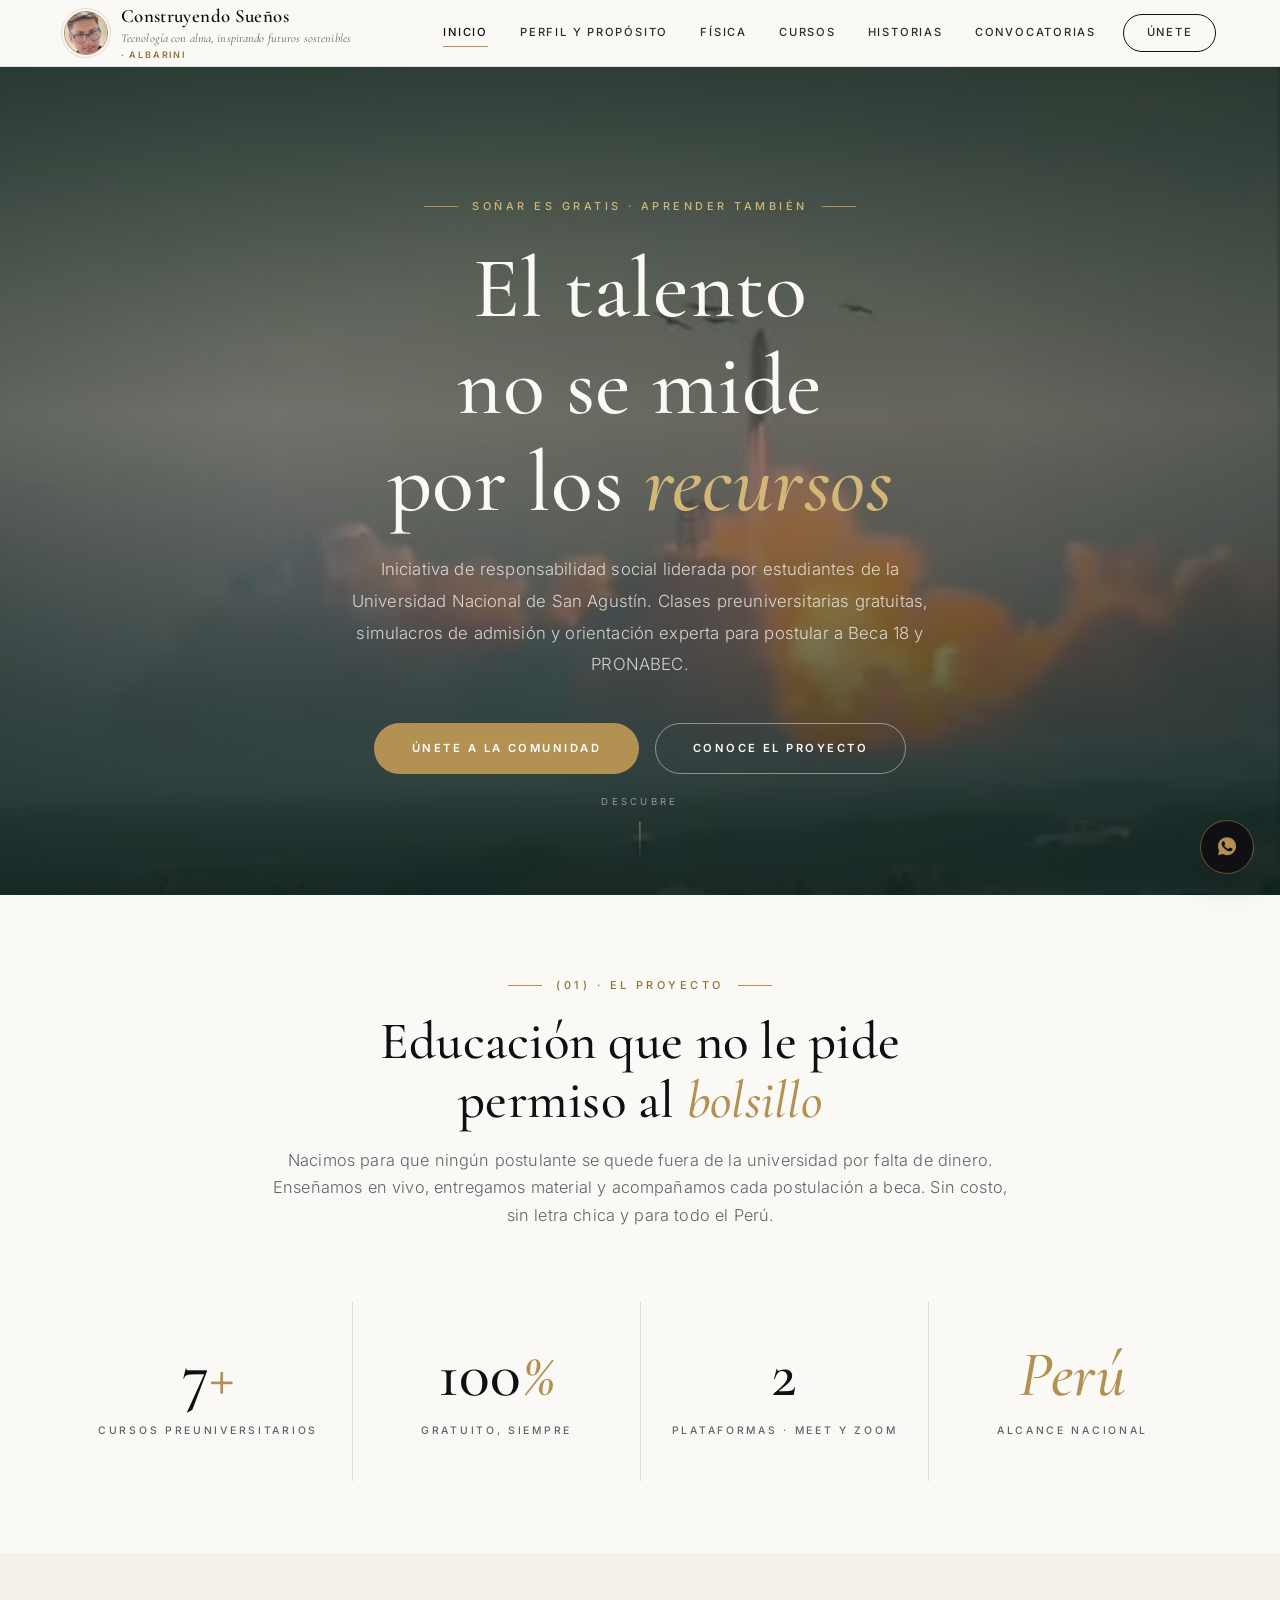
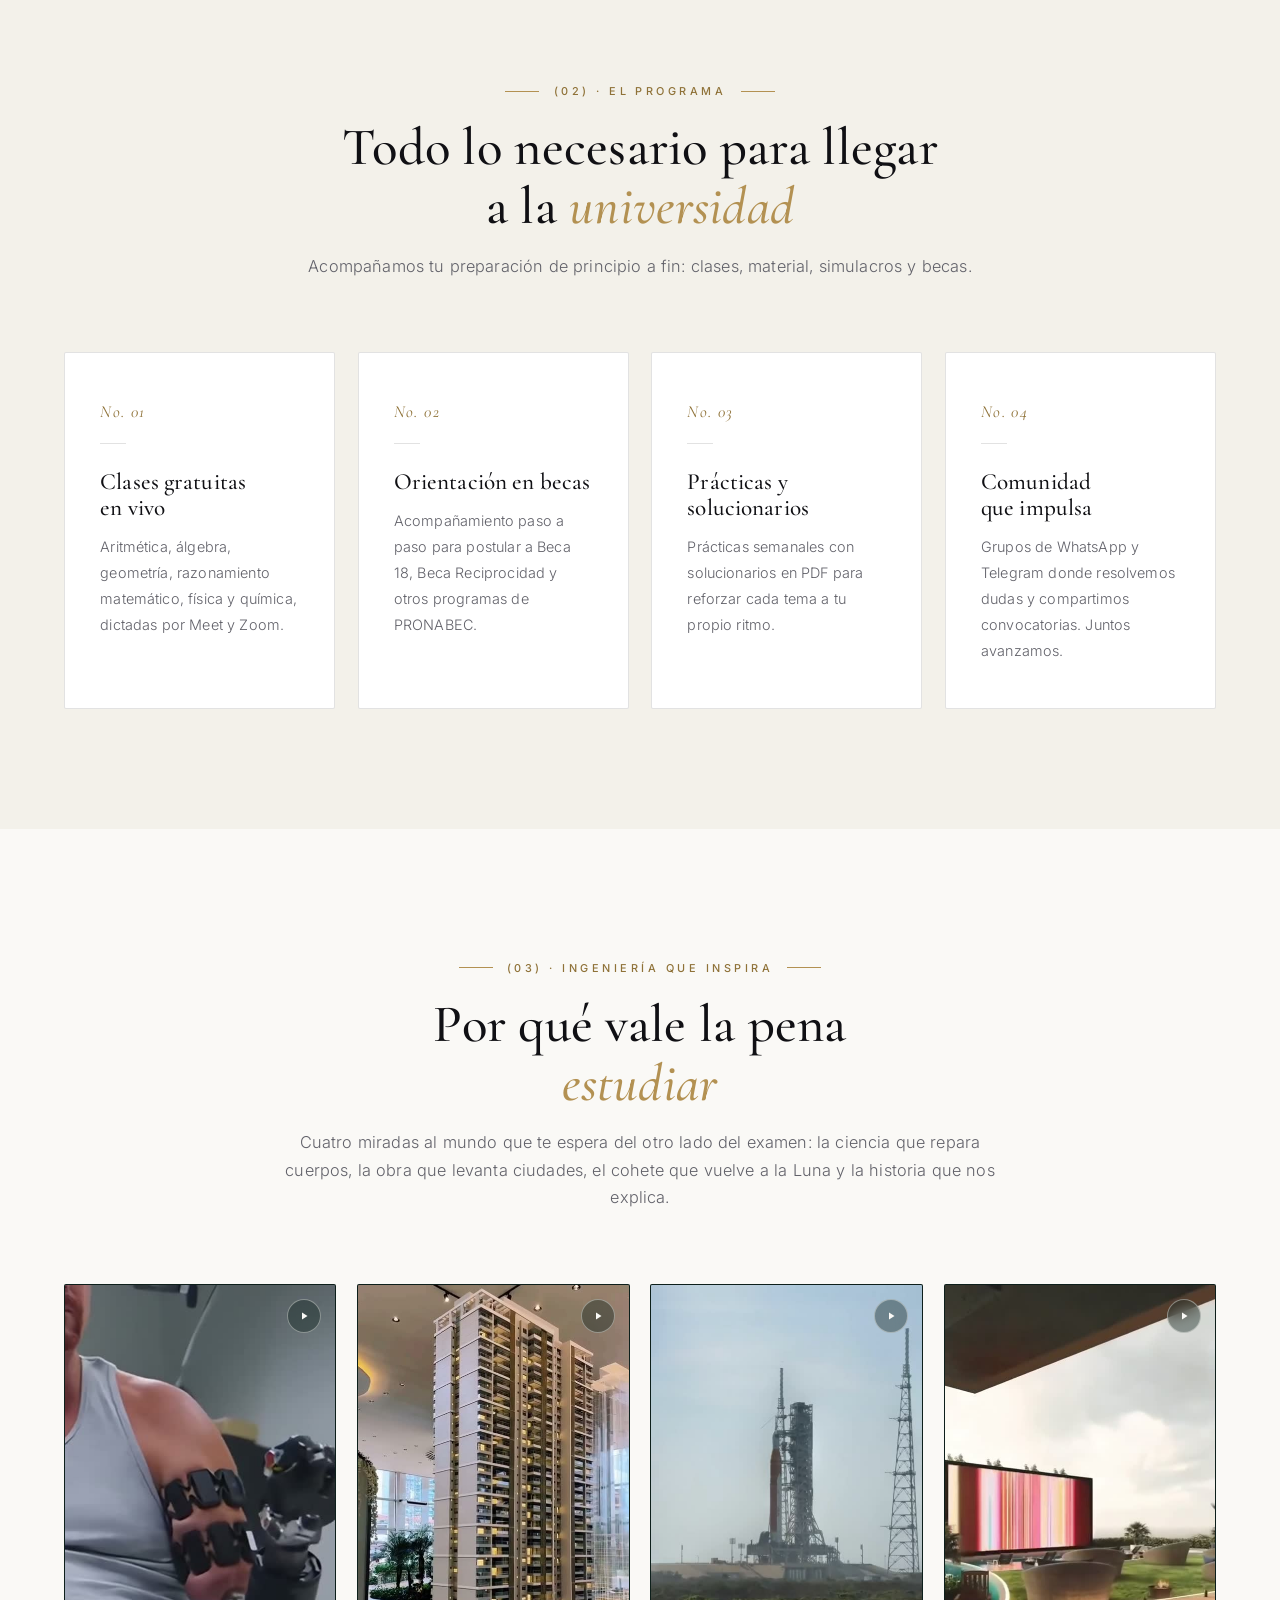
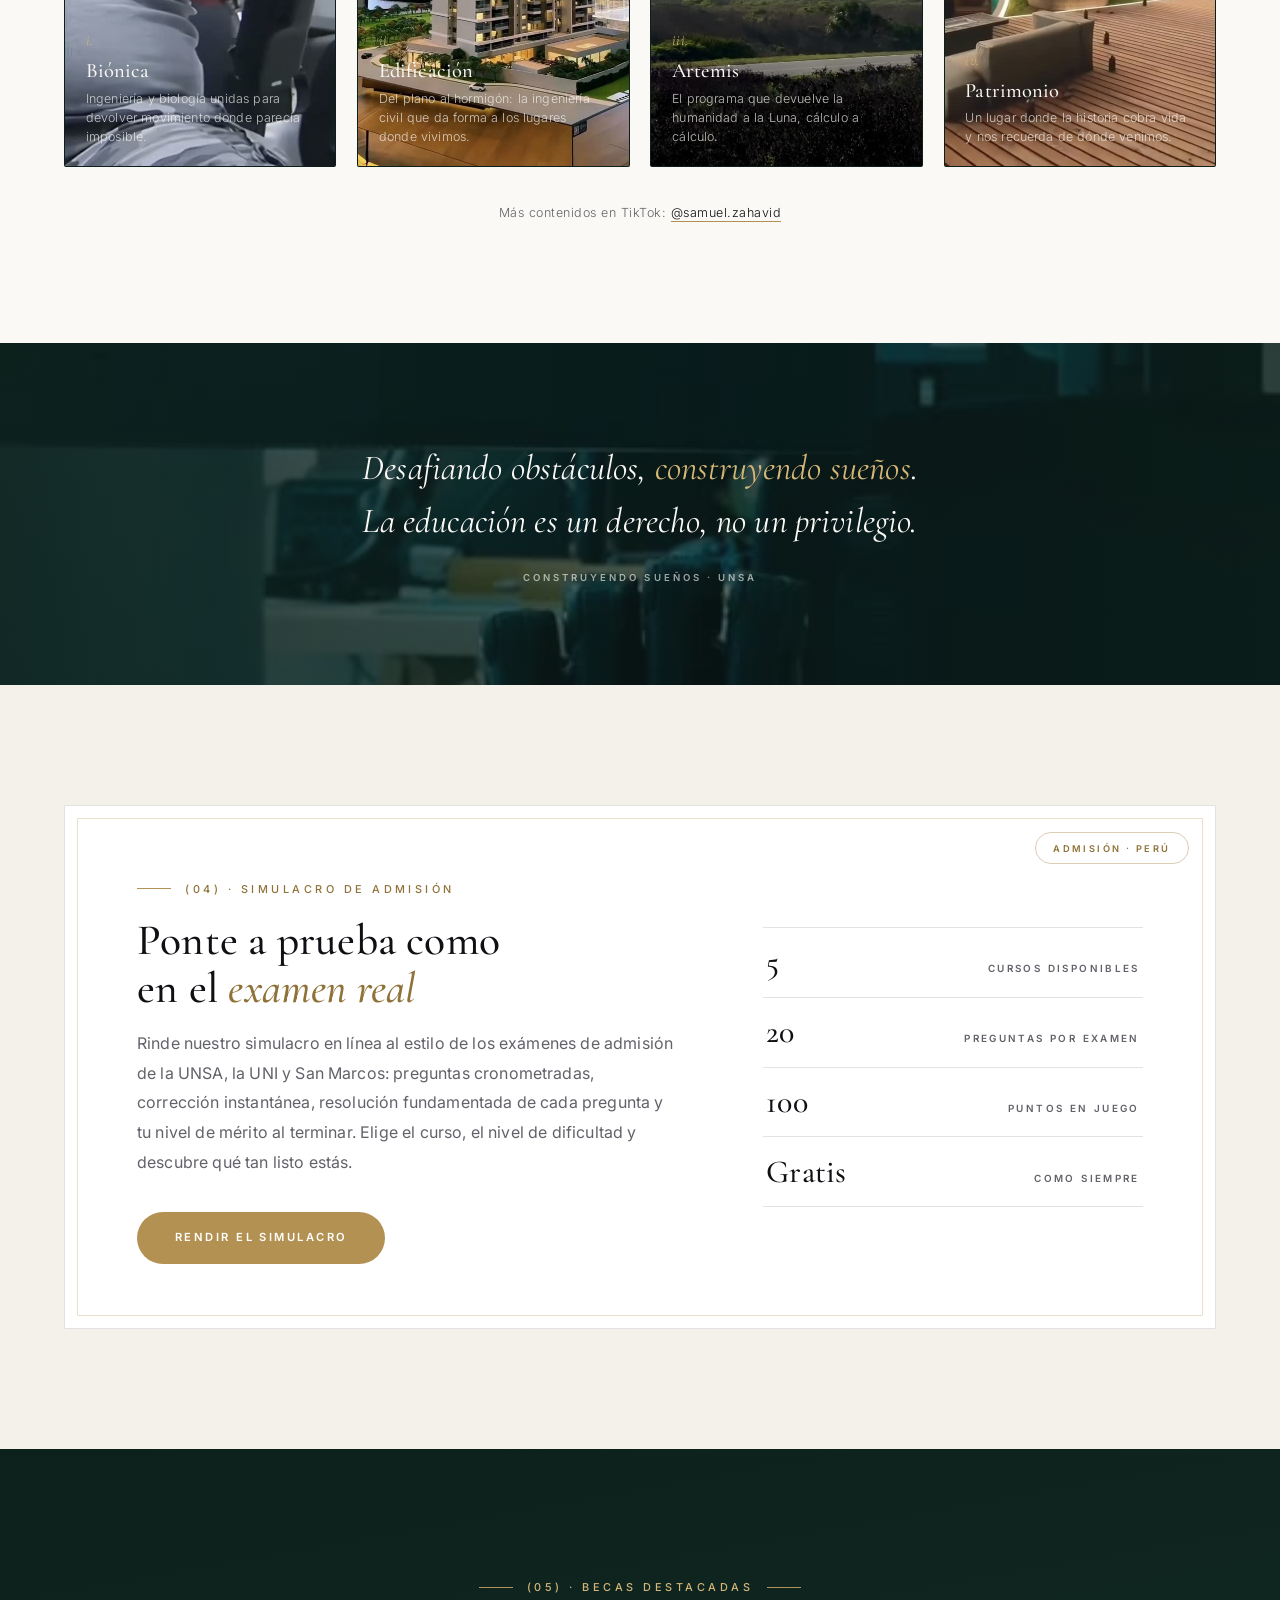
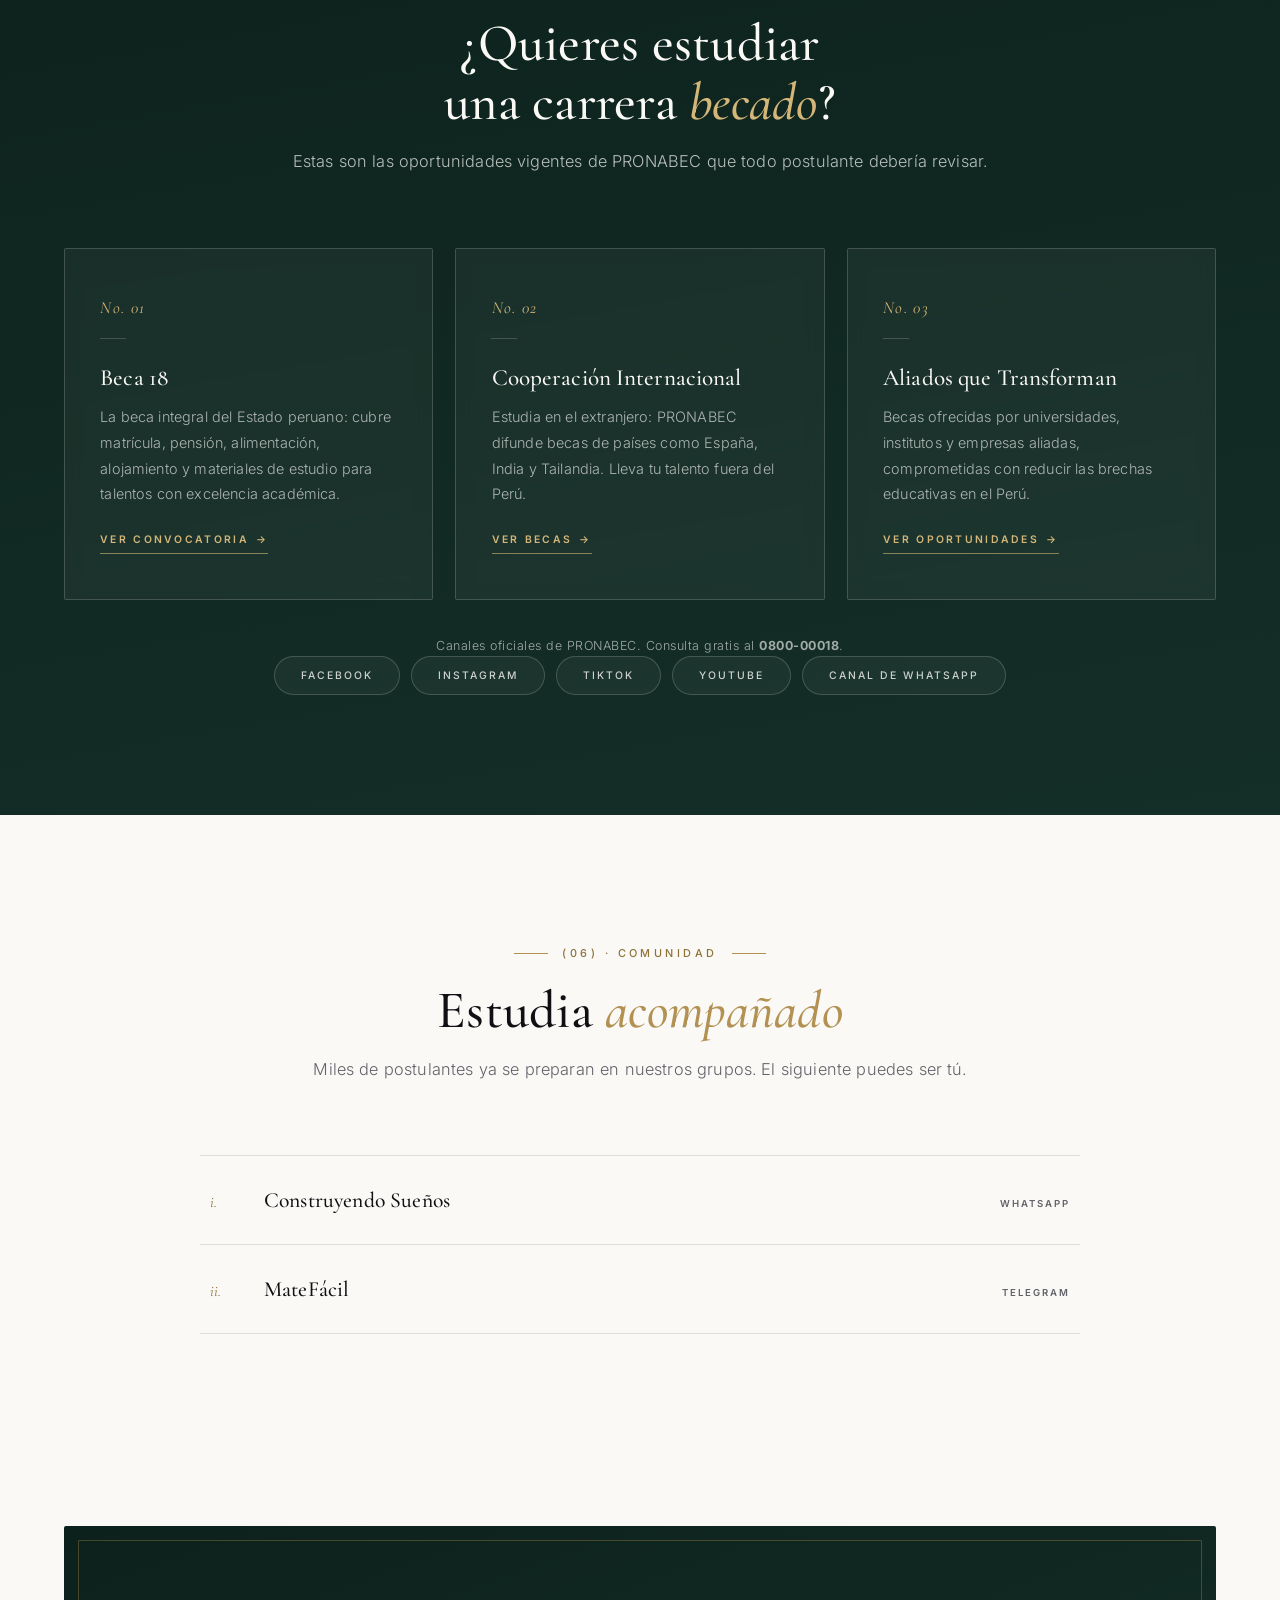
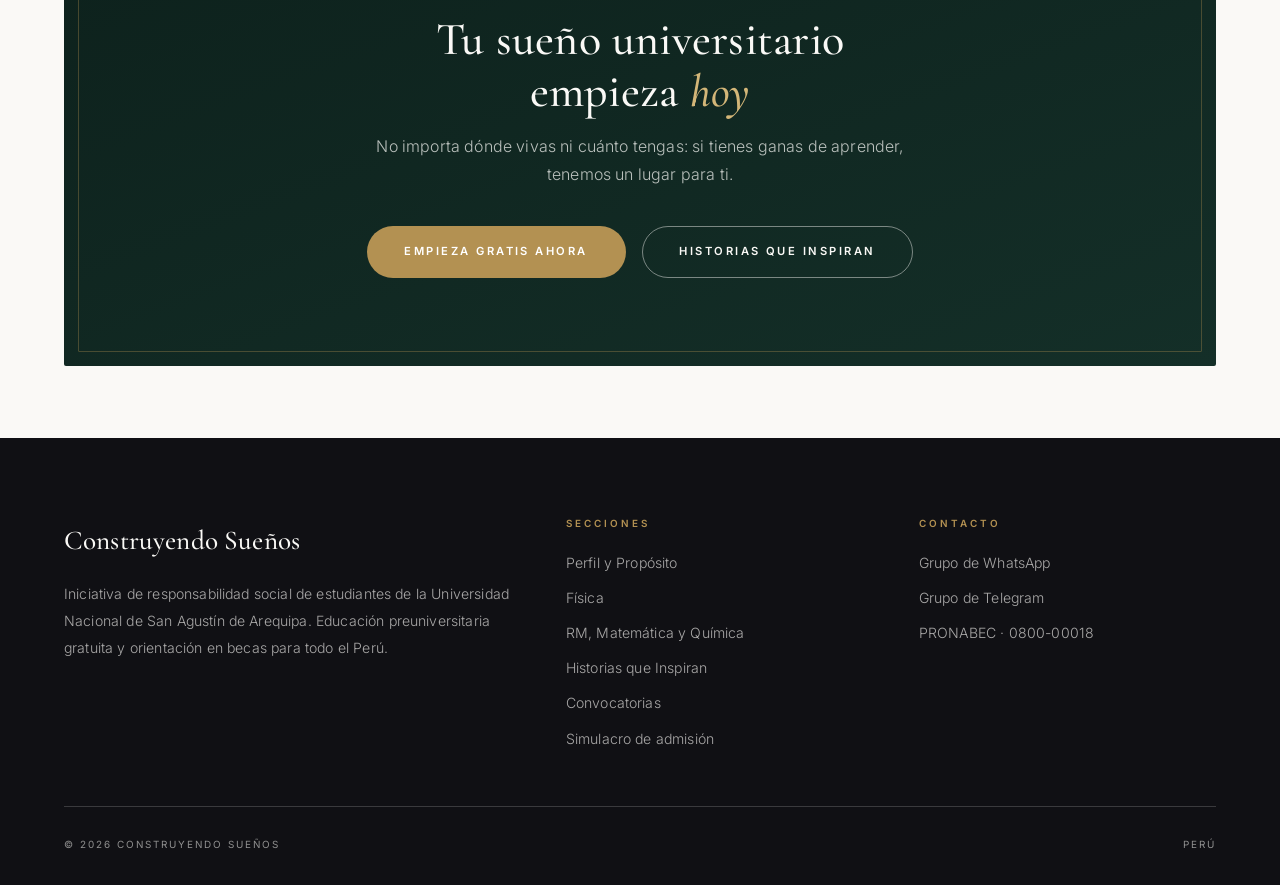
==== index.html @ 9159e682 "Portada con video y galeria de reels; limpieza de contenido - Hero a pantalla completa con video del" ====
<!DOCTYPE html>
<html lang="es">
<head>
  <meta charset="UTF-8" />
  <meta name="viewport" content="width=device-width, initial-scale=1.0" />
  <title>Construyendo Sueños | Clases preuniversitarias gratuitas y becas</title>
  <meta name="description" content="Iniciativa de responsabilidad social de estudiantes de la UNSA: clases preuniversitarias gratuitas por Meet y Zoom, simulacros de admisión y orientación para postular a Beca 18 y PRONABEC." />
  <meta property="og:title" content="Construyendo Sueños | Educación gratuita para todos" />
  <meta property="og:description" content="Clases preuniversitarias gratuitas, simulacros de admisión y orientación en becas para todo el Perú." />
  <meta property="og:type" content="website" />
  <meta property="og:image" content="assets/video/hero-despegue.jpg" />
  <link rel="preconnect" href="https://fonts.googleapis.com" />
  <link rel="preconnect" href="https://fonts.gstatic.com" crossorigin />
  <link href="https://fonts.googleapis.com/css2?family=Cormorant+Garamond:ital,wght@0,500;0,600;1,500&family=Inter:wght@300;400;500;600&display=swap" rel="stylesheet" />
  <link rel="stylesheet" href="css/styles.css?v=11" />
  <link rel="icon" type="image/svg+xml" href="assets/logo.svg" />
</head>
<body>

  <header class="site-header">
    <div class="container nav-wrap">
      <a class="brand" href="index.html">
        <img class="brand-logo" src="assets/logo-foto.jpg" alt="David Ttito · Construyendo Sueños" />
        <span class="brand-text">
          <span class="brand-name">Construyendo Sueños</span>
          <span class="brand-tag">Tecnología con alma, inspirando futuros sostenibles <span class="brand-house">· Albarini</span></span>
        </span>
      </a>
      <button class="nav-toggle" aria-label="Abrir menú" aria-expanded="false">
        <span></span><span></span><span></span>
      </button>
      <nav class="main-nav" aria-label="Navegación principal">
        <ul>
          <li><a href="index.html" class="active">Inicio</a></li>
          <li><a href="perfil.html">Perfil y Propósito</a></li>
          <li><a href="fisica.html">Física</a></li>
          <li><a href="cursos.html">Cursos</a></li>
          <li><a href="historias.html">Historias</a></li>
          <li><a href="convocatorias.html">Convocatorias</a></li>
          <li><a class="nav-cta" href="https://chat.whatsapp.com/DLBcaevvrbd1sQ8iS5Drjj" target="_blank" rel="noopener">Únete</a></li>
        </ul>
      </nav>
    </div>
  </header>

  <main>

    <!-- ============ PORTADA CON VÍDEO ============ -->
    <section class="hero hero--video">
      <div class="hero-media">
        <video
          id="hero-video"
          autoplay muted loop playsinline
          preload="metadata"
          poster="assets/video/hero-despegue.jpg"
          aria-label="Despegue de un cohete al amanecer">
          <source src="assets/video/hero-despegue.mp4" type="video/mp4" />
        </video>
        <div class="hero-veil"></div>
      </div>

      <div class="container hero-inner">
        <span class="kicker">Soñar es gratis · Aprender también</span>
        <h1>El talento no se mide<br />por los <em>recursos</em></h1>
        <p class="lead">
          Iniciativa de responsabilidad social liderada por estudiantes de la Universidad
          Nacional de San Agustín. Clases preuniversitarias gratuitas, simulacros de admisión
          y orientación experta para postular a Beca 18 y PRONABEC.
        </p>
        <div class="btn-group">
          <a class="btn btn-gold" href="https://chat.whatsapp.com/DLBcaevvrbd1sQ8iS5Drjj" target="_blank" rel="noopener">Únete a la comunidad</a>
          <a class="btn btn-ghost" href="#proyecto">Conoce el proyecto</a>
        </div>
      </div>

      <div class="hero-actions">
        <button class="media-btn" id="hero-toggle" type="button" aria-label="Pausar vídeo de portada">
          <svg viewBox="0 0 24 24" aria-hidden="true"><path d="M8 5h3v14H8zm5 0h3v14h-3z"/></svg>
        </button>
      </div>

      <span class="hero-scroll" aria-hidden="true">Descubre</span>
    </section>

    <!-- ============ (01) EL PROYECTO ============ -->
    <section class="section tight" id="proyecto">
      <div class="container">
        <div class="section-head reveal">
          <span class="kicker">(01) · El proyecto</span>
          <h2>Educación que no le pide<br />permiso al <em class="gold">bolsillo</em></h2>
          <p>
            Nacimos para que ningún postulante se quede fuera de la universidad por falta de
            dinero. Enseñamos en vivo, entregamos material y acompañamos cada postulación a beca.
            Sin costo, sin letra chica y para todo el Perú.
          </p>
        </div>
        <div class="stats reveal">
          <div class="stat"><div class="num">7<span class="gold">+</span></div><div class="label">Cursos preuniversitarios</div></div>
          <div class="stat"><div class="num">100<span class="gold">%</span></div><div class="label">Gratuito, siempre</div></div>
          <div class="stat"><div class="num">2</div><div class="label">Plataformas · Meet y Zoom</div></div>
          <div class="stat"><div class="num"><span class="gold">Perú</span></div><div class="label">Alcance nacional</div></div>
        </div>
      </div>
    </section>

    <!-- ============ (02) EL PROGRAMA ============ -->
    <section class="section warm">
      <div class="container">
        <div class="section-head reveal">
          <span class="kicker">(02) · El programa</span>
          <h2>Todo lo necesario para llegar<br />a la <em class="gold">universidad</em></h2>
          <p>Acompañamos tu preparación de principio a fin: clases, material, simulacros y becas.</p>
        </div>
        <div class="cards">
          <article class="card reveal d1">
            <span class="index">No. 01</span>
            <h3>Clases gratuitas en vivo</h3>
            <p>Aritmética, álgebra, geometría, razonamiento matemático, física y química, dictadas por Meet y Zoom.</p>
          </article>
          <article class="card reveal d2">
            <span class="index">No. 02</span>
            <h3>Orientación en becas</h3>
            <p>Acompañamiento paso a paso para postular a Beca 18, Beca Reciprocidad y otros programas de PRONABEC.</p>
          </article>
          <article class="card reveal d3">
            <span class="index">No. 03</span>
            <h3>Prácticas y solucionarios</h3>
            <p>Prácticas semanales con solucionarios en PDF para reforzar cada tema a tu propio ritmo.</p>
          </article>
          <article class="card reveal d4">
            <span class="index">No. 04</span>
            <h3>Comunidad que impulsa</h3>
            <p>Grupos de WhatsApp y Telegram donde resolvemos dudas y compartimos convocatorias. Juntos avanzamos.</p>
          </article>
        </div>
      </div>
    </section>

    <!-- ============ (03) INGENIERÍA QUE INSPIRA · REELS ============ -->
    <section class="section" id="inspiracion">
      <div class="container">
        <div class="section-head reveal">
          <span class="kicker">(03) · Ingeniería que inspira</span>
          <h2>Por qué vale la pena<br /><em class="gold">estudiar</em></h2>
          <p>
            Cuatro miradas al mundo que te espera del otro lado del examen: la ciencia que repara
            cuerpos, la obra que levanta ciudades, el cohete que vuelve a la Luna y la historia
            que nos explica.
          </p>
        </div>

        <div class="reel-grid">
          <article class="reel reveal d1" data-reel>
            <div class="reel-frame">
              <img src="assets/video/bionica.jpg" alt="" data-poster />
              <video muted loop playsinline preload="none" data-src="assets/video/bionica.mp4" aria-label="Biónica y biotecnología"></video>
            </div>
            <span class="reel-play" aria-hidden="true"><svg viewBox="0 0 24 24"><path d="M8 5v14l11-7z"/></svg></span>
            <div class="reel-caption">
              <span class="r-index">i.</span>
              <h3>Biónica</h3>
              <p>Ingeniería y biología unidas para devolver movimiento donde parecía imposible.</p>
            </div>
          </article>

          <article class="reel reveal d2" data-reel>
            <div class="reel-frame">
              <img src="assets/video/construccion.jpg" alt="" data-poster />
              <video muted loop playsinline preload="none" data-src="assets/video/construccion.mp4" aria-label="Edificación y obra civil"></video>
            </div>
            <span class="reel-play" aria-hidden="true"><svg viewBox="0 0 24 24"><path d="M8 5v14l11-7z"/></svg></span>
            <div class="reel-caption">
              <span class="r-index">ii.</span>
              <h3>Edificación</h3>
              <p>Del plano al hormigón: la ingeniería civil que da forma a los lugares donde vivimos.</p>
            </div>
          </article>

          <article class="reel reveal d3" data-reel>
            <div class="reel-frame">
              <img src="assets/video/artemis.jpg" alt="" data-poster />
              <video muted loop playsinline preload="none" data-src="assets/video/artemis.mp4" aria-label="Misión Artemis de la NASA"></video>
            </div>
            <span class="reel-play" aria-hidden="true"><svg viewBox="0 0 24 24"><path d="M8 5v14l11-7z"/></svg></span>
            <div class="reel-caption">
              <span class="r-index">iii.</span>
              <h3>Artemis</h3>
              <p>El programa que devuelve la humanidad a la Luna, cálculo a cálculo.</p>
            </div>
          </article>

          <article class="reel reveal d4" data-reel>
            <div class="reel-frame">
              <img src="assets/video/historia.jpg" alt="" data-poster />
              <video muted loop playsinline preload="none" data-src="assets/video/historia.mp4" aria-label="Patrimonio e historia"></video>
            </div>
            <span class="reel-play" aria-hidden="true"><svg viewBox="0 0 24 24"><path d="M8 5v14l11-7z"/></svg></span>
            <div class="reel-caption">
              <span class="r-index">iv.</span>
              <h3>Patrimonio</h3>
              <p>Un lugar donde la historia cobra vida y nos recuerda de dónde venimos.</p>
            </div>
          </article>
        </div>

        <p class="fine-note reveal">
          Más contenidos en TikTok:
          <a href="https://www.tiktok.com/@samuel.zahavid" target="_blank" rel="noopener">@samuel.zahavid</a>
        </p>
      </div>
    </section>

    <!-- ============ BANDA DE VÍDEO · MANIFIESTO ============ -->
    <section class="film-band reveal" aria-label="Nuestro propósito">
      <video muted loop playsinline preload="none" poster="assets/video/comunidad.jpg" data-src="assets/video/comunidad.mp4" data-autoplay></video>
      <div class="film-veil"></div>
      <div class="film-text">
        <div>
          <blockquote>
            Desafiando obstáculos, <em>construyendo sueños</em>.<br />
            La educación es un derecho, no un privilegio.
          </blockquote>
          <cite>Construyendo Sueños · UNSA</cite>
        </div>
      </div>
    </section>

    <!-- ============ (04) SIMULACRO ============ -->
    <section class="section warm">
      <div class="container">
        <div class="exam-sheet reveal">
          <span class="exam-stamp">Admisión · Perú</span>
          <div class="exam-info">
            <span class="kicker">(04) · Simulacro de admisión</span>
            <h2>Ponte a prueba como en el <em>examen real</em></h2>
            <p>
              Rinde nuestro simulacro en línea al estilo de los exámenes de admisión de la UNSA,
              la UNI y San Marcos: preguntas cronometradas, corrección instantánea, resolución
              fundamentada de cada pregunta y tu nivel de mérito al terminar. Elige el curso,
              el nivel de dificultad y descubre qué tan listo estás.
            </p>
            <a class="btn btn-gold" href="https://albarini.github.io/ADMISION-UNIVERSITARIA-UNSA-simullacro/" target="_blank" rel="noopener">Rendir el simulacro</a>
          </div>
          <ul class="exam-specs">
            <li><span class="spec-num">5</span><span class="spec-label">Cursos disponibles</span></li>
            <li><span class="spec-num">20</span><span class="spec-label">Preguntas por examen</span></li>
            <li><span class="spec-num">100</span><span class="spec-label">Puntos en juego</span></li>
            <li><span class="spec-num">Gratis</span><span class="spec-label">Como siempre</span></li>
          </ul>
        </div>
      </div>
    </section>

    <!-- ============ (05) BECAS ============ -->
    <section class="section dark">
      <div class="container">
        <div class="section-head reveal">
          <span class="kicker">(05) · Becas destacadas</span>
          <h2>¿Quieres estudiar una carrera <em>becado</em>?</h2>
          <p>Estas son las oportunidades vigentes de PRONABEC que todo postulante debería revisar.</p>
        </div>
        <div class="cards">
          <article class="card reveal d1">
            <span class="index">No. 01</span>
            <h3>Beca 18</h3>
            <p>La beca integral del Estado peruano: cubre matrícula, pensión, alimentación, alojamiento y materiales de estudio para talentos con excelencia académica.</p>
            <a class="card-link" href="https://www.pronabec.gob.pe/beca-18/" target="_blank" rel="noopener">Ver convocatoria</a>
          </article>
          <article class="card reveal d2">
            <span class="index">No. 02</span>
            <h3>Cooperación Internacional</h3>
            <p>Estudia en el extranjero: PRONABEC difunde becas de países como España, India y Tailandia. Lleva tu talento fuera del Perú.</p>
            <a class="card-link" href="https://www.pronabec.gob.pe/becas-de-cooperacion-internacional/" target="_blank" rel="noopener">Ver becas</a>
          </article>
          <article class="card reveal d3">
            <span class="index">No. 03</span>
            <h3>Aliados que Transforman</h3>
            <p>Becas ofrecidas por universidades, institutos y empresas aliadas, comprometidas con reducir las brechas educativas en el Perú.</p>
            <a class="card-link" href="https://www.pronabec.gob.pe/aliados-que-transforman/" target="_blank" rel="noopener">Ver oportunidades</a>
          </article>
        </div>
        <p class="fine-note reveal">
          Canales oficiales de PRONABEC. Consulta gratis al <strong>0800-00018</strong>.
        </p>
        <div class="chips reveal">
          <a class="chip" href="https://www.facebook.com/PRONABEC" target="_blank" rel="noopener">Facebook</a>
          <a class="chip" href="https://www.instagram.com/pronabec/" target="_blank" rel="noopener">Instagram</a>
          <a class="chip" href="https://www.tiktok.com/@pronabec" target="_blank" rel="noopener">TikTok</a>
          <a class="chip" href="https://www.youtube.com/@pronabec" target="_blank" rel="noopener">YouTube</a>
          <a class="chip" href="https://whatsapp.com/channel/0029VamBHHc8F2pIBPfpn634" target="_blank" rel="noopener">Canal de WhatsApp</a>
        </div>
      </div>
    </section>

    <!-- ============ (06) COMUNIDAD ============ -->
    <section class="section">
      <div class="container narrow">
        <div class="section-head reveal">
          <span class="kicker">(06) · Comunidad</span>
          <h2>Estudia <em class="gold">acompañado</em></h2>
          <p>Miles de postulantes ya se preparan en nuestros grupos. El siguiente puedes ser tú.</p>
        </div>
        <ul class="resource-list reveal">
          <li>
            <a href="https://chat.whatsapp.com/DLBcaevvrbd1sQ8iS5Drjj" target="_blank" rel="noopener">
              <span class="num">i.</span>
              <span class="name">Construyendo Sueños</span>
              <span class="tag">WhatsApp</span>
            </a>
          </li>
          <li>
            <a href="https://t.me/matefacilgrupo" target="_blank" rel="noopener">
              <span class="num">ii.</span>
              <span class="name">MateFácil</span>
              <span class="tag">Telegram</span>
            </a>
          </li>
        </ul>
      </div>
    </section>

    <!-- ============ CIERRE ============ -->
    <section class="section tight">
      <div class="container">
        <div class="cta-band reveal">
          <h2>Tu sueño universitario<br />empieza <em>hoy</em></h2>
          <p>No importa dónde vivas ni cuánto tengas: si tienes ganas de aprender, tenemos un lugar para ti.</p>
          <div class="btn-group">
            <a class="btn btn-gold" href="https://chat.whatsapp.com/DLBcaevvrbd1sQ8iS5Drjj" target="_blank" rel="noopener">Empieza gratis ahora</a>
            <a class="btn btn-ghost" href="historias.html">Historias que inspiran</a>
          </div>
        </div>
      </div>
    </section>

  </main>

  <footer class="site-footer">
    <div class="container">
      <div class="footer-grid">
        <div>
          <span class="f-brand">Construyendo Sueños</span>
          <p>Iniciativa de responsabilidad social de estudiantes de la Universidad Nacional de San Agustín de Arequipa. Educación preuniversitaria gratuita y orientación en becas para todo el Perú.</p>
        </div>
        <div>
          <h4>Secciones</h4>
          <ul>
            <li><a href="perfil.html">Perfil y Propósito</a></li>
            <li><a href="fisica.html">Física</a></li>
            <li><a href="cursos.html">RM, Matemática y Química</a></li>
            <li><a href="historias.html">Historias que Inspiran</a></li>
            <li><a href="convocatorias.html">Convocatorias</a></li>
            <li><a href="https://albarini.github.io/ADMISION-UNIVERSITARIA-UNSA-simullacro/" target="_blank" rel="noopener">Simulacro de admisión</a></li>
          </ul>
        </div>
        <div>
          <h4>Contacto</h4>
          <ul>
            <li><a href="https://chat.whatsapp.com/DLBcaevvrbd1sQ8iS5Drjj" target="_blank" rel="noopener">Grupo de WhatsApp</a></li>
            <li><a href="https://t.me/matefacilgrupo" target="_blank" rel="noopener">Grupo de Telegram</a></li>
            <li>PRONABEC · 0800-00018</li>
          </ul>
        </div>
      </div>
      <div class="footer-bottom">
        <span>© <span id="year"></span> Construyendo Sueños</span>
        <span>Perú</span>
      </div>
    </div>
  </footer>

  <a class="wa-float" href="https://chat.whatsapp.com/DLBcaevvrbd1sQ8iS5Drjj" target="_blank" rel="noopener" aria-label="Únete a nuestro WhatsApp">
    <svg viewBox="0 0 32 32" xmlns="http://www.w3.org/2000/svg"><path d="M16.04 3C9.4 3 4 8.36 4 14.95c0 2.1.56 4.16 1.62 5.98L4 27l6.24-1.6a12.1 12.1 0 0 0 5.79 1.47h.01c6.63 0 12.03-5.36 12.03-11.95C28.07 8.36 22.67 3 16.04 3zm7.07 17.06c-.3.83-1.74 1.59-2.43 1.69-.62.09-1.4.13-2.26-.14-.52-.16-1.19-.38-2.05-.75-3.6-1.55-5.95-5.16-6.13-5.4-.18-.24-1.47-1.95-1.47-3.72s.93-2.64 1.26-3c.33-.36.72-.45.96-.45l.69.01c.22.01.52-.08.81.62.3.72 1.02 2.49 1.11 2.67.09.18.15.39.03.63-.12.24-.18.39-.36.6l-.54.63c-.18.18-.37.38-.16.74.21.36.93 1.53 2 2.48 1.37 1.22 2.53 1.6 2.89 1.78.36.18.57.15.78-.09.21-.24.9-1.05 1.14-1.41.24-.36.48-.3.81-.18.33.12 2.1.99 2.46 1.17.36.18.6.27.69.42.09.15.09.87-.21 1.7z"/></svg>
  </a>

  <script src="js/main.js?v=3"></script>
</body>
</html>
---- css/styles.css ----
/* ==================================================
   Construyendo Sueños — Sistema de diseño "Atelier"
   Minimalismo fino + elegancia editorial
   ================================================== */

:root {
  --ink: #101014;            /* casi negro */
  --ink-soft: #2c2c31;
  --muted: #62626a;          /* gris fino, legible sobre marfil */
  --paper: #faf9f6;          /* marfil */
  --paper-warm: #f3f1ea;     /* champán claro */
  --surface: #ffffff;
  --gold: #b39152;           /* dorado apagado */
  --gold-deep: #8f7238;
  --gold-light: #d3b678;     /* dorado luminoso para fondos oscuros */
  --emerald: #142f28;        /* verde profundo */
  --emerald-deep: #0d211c;
  --hairline: rgba(16, 16, 20, 0.12);
  --hairline-light: rgba(250, 249, 246, 0.18);
  --shadow-soft: 0 24px 60px -30px rgba(16, 16, 20, 0.25);
  --ease: cubic-bezier(0.22, 0.61, 0.21, 1);
  --font-display: "Cormorant Garamond", Georgia, serif;
  --font-body: "Inter", -apple-system, "Segoe UI", sans-serif;
}

* { margin: 0; padding: 0; box-sizing: border-box; }

html { scroll-behavior: smooth; }

body {
  font-family: var(--font-body);
  font-weight: 400;
  color: var(--ink);
  background: var(--paper);
  line-height: 1.7;
  font-size: 16px;
  letter-spacing: 0.01em;
  -webkit-font-smoothing: antialiased;
  text-rendering: optimizeLegibility;
}

::selection { background: var(--gold); color: #fff; }

img { max-width: 100%; display: block; }

a { color: var(--ink); text-decoration: none; transition: color 0.3s var(--ease); }
a:hover { color: var(--gold-deep); }

h1, h2, h3, h4 {
  font-family: var(--font-display);
  font-weight: 500;
  color: var(--ink);
  line-height: 1.12;
  letter-spacing: 0.005em;
  text-wrap: balance;
}

a:focus-visible, button:focus-visible {
  outline: 2px solid var(--gold);
  outline-offset: 3px;
  border-radius: 2px;
}

.container { width: min(1180px, 90%); margin-inline: auto; }
.container.narrow { width: min(880px, 90%); }

em, .italic { font-style: italic; }
.gold { color: var(--gold); }

/* ---------- Kicker / etiquetas finas ---------- */
.kicker {
  display: inline-flex;
  align-items: center;
  gap: 0.9rem;
  font-family: var(--font-body);
  font-size: 0.68rem;
  font-weight: 500;
  letter-spacing: 0.32em;
  text-transform: uppercase;
  color: var(--gold-deep);
}

.kicker::before {
  content: "";
  width: 34px;
  height: 1px;
  background: var(--gold);
}

.section-head { max-width: 46rem; margin: 0 auto 4.5rem; text-align: center; }
.section-head .kicker::after { content: ""; width: 34px; height: 1px; background: var(--gold); }
.section-head h2 {
  font-size: clamp(2.1rem, 4.2vw, 3.3rem);
  margin: 1.1rem 0 1rem;
}
.section-head p { color: var(--muted); font-weight: 300; font-size: 1.02rem; }

/* ---------- Header / Navegación (vidrio fino) ---------- */
.site-header {
  position: sticky;
  top: 0;
  z-index: 100;
  background: rgba(250, 249, 246, 0.78);
  -webkit-backdrop-filter: saturate(180%) blur(22px);
  backdrop-filter: saturate(180%) blur(22px);
  border-bottom: 1px solid var(--hairline);
}

.nav-wrap {
  display: flex;
  align-items: center;
  justify-content: space-between;
  gap: 1.2rem;
  min-height: 66px;
}

.brand { display: flex; align-items: center; gap: 0.8rem; }
.brand-logo {
  width: 44px;
  height: 44px;
  flex-shrink: 0;
  border-radius: 50%;
  object-fit: cover;
  object-position: 50% 45%;
  border: 1px solid var(--gold);
  outline: 1px solid var(--hairline);
  outline-offset: 2px;
}
.brand-text { display: flex; flex-direction: column; line-height: 1.3; }

.brand-name {
  font-family: var(--font-display);
  font-weight: 600;
  font-size: 1.18rem;
  color: var(--ink);
  letter-spacing: 0.02em;
}

.brand-tag {
  font-family: var(--font-display);
  font-style: italic;
  font-size: 0.76rem;
  color: var(--muted);
  letter-spacing: 0.01em;
  line-height: 1.32;
  max-width: 260px;
  margin-top: 1px;
}

.brand-house {
  font-family: var(--font-body);
  font-style: normal;
  text-transform: uppercase;
  letter-spacing: 0.2em;
  font-size: 0.56rem;
  font-weight: 600;
  color: var(--gold-deep);
  white-space: nowrap;
}

.main-nav ul { display: flex; list-style: none; gap: 0.2rem; align-items: center; }

.main-nav a {
  display: block;
  padding: 0.6rem 0.9rem;
  font-size: 0.7rem;
  font-weight: 500;
  letter-spacing: 0.16em;
  text-transform: uppercase;
  color: var(--ink-soft);
  white-space: nowrap;
  position: relative;
}

.main-nav a::after {
  content: "";
  position: absolute;
  left: 0.9rem;
  right: 0.9rem;
  bottom: 0.3rem;
  height: 1px;
  background: var(--gold);
  transform: scaleX(0);
  transform-origin: left;
  transition: transform 0.35s var(--ease);
}

.main-nav a:hover::after, .main-nav a.active::after { transform: scaleX(1); }
.main-nav a.active { color: var(--ink); }

.nav-cta {
  border: 1px solid var(--ink) !important;
  border-radius: 999px;
  margin-left: 0.6rem;
  padding: 0.55rem 1.4rem !important;
  transition: background 0.35s var(--ease), color 0.35s var(--ease) !important;
}

.nav-cta:hover { background: var(--ink); color: var(--paper) !important; }
.nav-cta::after { display: none; }

.nav-toggle { display: none; background: none; border: none; cursor: pointer; padding: 0.5rem; }
.nav-toggle span {
  display: block;
  width: 26px;
  height: 1.5px;
  background: var(--ink);
  margin: 6px 0;
  transition: transform 0.3s var(--ease), opacity 0.3s var(--ease);
}

/* ---------- Hero principal ---------- */
.hero {
  position: relative;
  min-height: 92vh;
  display: flex;
  align-items: center;
  background:
    radial-gradient(ellipse 60% 50% at 75% 20%, rgba(179, 145, 82, 0.22), transparent 60%),
    radial-gradient(ellipse 50% 60% at 15% 85%, rgba(179, 145, 82, 0.1), transparent 55%),
    linear-gradient(160deg, var(--emerald-deep) 0%, var(--emerald) 60%, #1a3b32 100%);
  color: var(--paper);
  overflow: hidden;
}

.hero::before {
  content: "";
  position: absolute;
  inset: 0;
  background-image: url("data:image/svg+xml,%3Csvg xmlns='http://www.w3.org/2000/svg' width='140' height='140'%3E%3Cfilter id='n'%3E%3CfeTurbulence type='fractalNoise' baseFrequency='0.85' numOctaves='2'/%3E%3C/filter%3E%3Crect width='140' height='140' filter='url(%23n)' opacity='0.05'/%3E%3C/svg%3E");
  pointer-events: none;
}

.hero-inner { position: relative; text-align: center; padding: 7rem 0; width: 100%; }

.hero .kicker { color: var(--gold-light); justify-content: center; }
.hero .kicker::after { content: ""; width: 34px; height: 1px; background: var(--gold); }

.hero h1 {
  color: var(--paper);
  font-size: clamp(2.7rem, 7vw, 5.4rem);
  font-weight: 500;
  margin: 1.6rem auto 1.4rem;
  max-width: 17ch;
}

.hero h1 em { color: var(--gold-light); font-style: italic; }

.hero p.lead {
  font-size: 1.05rem;
  font-weight: 300;
  color: rgba(250, 249, 246, 0.78);
  max-width: 38rem;
  margin: 0 auto 2.6rem;
  line-height: 1.9;
}

.hero-scroll {
  position: absolute;
  bottom: 2.2rem;
  left: 50%;
  transform: translateX(-50%);
  font-size: 0.6rem;
  letter-spacing: 0.34em;
  text-transform: uppercase;
  color: rgba(250, 249, 246, 0.5);
}

.hero-scroll::after {
  content: "";
  display: block;
  width: 1px;
  height: 38px;
  background: linear-gradient(var(--gold), transparent);
  margin: 0.7rem auto 0;
  animation: drip 2.4s var(--ease) infinite;
}

@keyframes drip {
  0% { transform: scaleY(0); transform-origin: top; }
  55% { transform: scaleY(1); transform-origin: top; }
  100% { transform: scaleY(0); transform-origin: bottom; }
}

/* ---------- Botones ---------- */
.btn {
  display: inline-flex;
  align-items: center;
  justify-content: center;
  gap: 0.6rem;
  padding: 0.95rem 2.3rem;
  border-radius: 999px;
  font-family: var(--font-body);
  font-size: 0.7rem;
  font-weight: 600;
  letter-spacing: 0.22em;
  text-transform: uppercase;
  cursor: pointer;
  border: 1px solid transparent;
  transition: all 0.4s var(--ease);
}

.btn-gold { background: var(--gold); color: #fff; }
.btn-gold:hover { background: var(--gold-deep); color: #fff; transform: translateY(-2px); }

.btn-dark { background: var(--ink); color: var(--paper); }
.btn-dark:hover { background: var(--ink-soft); color: #fff; transform: translateY(-2px); }

.btn-ghost { border-color: rgba(250, 249, 246, 0.45); color: var(--paper); background: transparent; }
.btn-ghost:hover { border-color: var(--gold); color: var(--gold); }

.btn-ghost-dark { border-color: var(--hairline); color: var(--ink); background: transparent; }
.btn-ghost-dark:hover { border-color: var(--ink); color: var(--ink); }

.btn-group { display: flex; flex-wrap: wrap; gap: 1rem; justify-content: center; }

/* ---------- Secciones ---------- */
.section { padding: 7.5rem 0; }
.section.tight { padding: 4.5rem 0; }
.section.warm { background: var(--paper-warm); }
.section.dark {
  background: linear-gradient(170deg, var(--emerald-deep), var(--emerald));
  color: var(--paper);
}

.section.dark h2, .section.dark h3 { color: var(--paper); }
.section.dark p { color: rgba(250, 249, 246, 0.72); }
.section.dark h2 em { color: var(--gold-light); }
.section.dark .kicker { color: var(--gold-light); }
.section.dark .kicker::before, .section.dark .kicker::after { background: var(--gold); }
.section.dark .card .index { color: var(--gold-light); }

/* Tarjetas de vidrio sobre fondo oscuro */
.section.dark .card {
  background: rgba(250, 249, 246, 0.045);
  border-color: var(--hairline-light);
  -webkit-backdrop-filter: blur(8px);
  backdrop-filter: blur(8px);
}

.section.dark .card:hover {
  border-color: rgba(179, 145, 82, 0.55);
  box-shadow: 0 24px 60px -30px rgba(0, 0, 0, 0.6);
}

.section.dark .card p { color: rgba(250, 249, 246, 0.66); }
.section.dark .card .index::after { background: var(--hairline-light); }
.section.dark .card .card-link { color: var(--gold-light); border-bottom-color: rgba(211, 182, 120, 0.6); }
.section.dark .fine-note { color: rgba(250, 249, 246, 0.62); }
.section.dark .fine-note a { color: var(--gold-light); }

.hr-fine { border: none; height: 1px; background: var(--hairline); }

/* ---------- Estadísticas editoriales ---------- */
.stats {
  display: grid;
  grid-template-columns: repeat(auto-fit, minmax(200px, 1fr));
}

.stat {
  text-align: center;
  padding: 2.6rem 1.5rem;
  border-left: 1px solid var(--hairline);
}

.stat:first-child { border-left: none; }

.stat .num {
  font-family: var(--font-display);
  font-size: clamp(3rem, 5vw, 4.2rem);
  font-weight: 500;
  color: var(--ink);
  line-height: 1;
}

.stat .num .gold { font-style: italic; }

.stat .label {
  margin-top: 0.9rem;
  color: var(--muted);
  font-size: 0.65rem;
  font-weight: 500;
  letter-spacing: 0.26em;
  text-transform: uppercase;
}

/* ---------- Tarjetas editoriales ---------- */
.cards {
  display: grid;
  grid-template-columns: repeat(auto-fit, minmax(250px, 1fr));
  gap: 1.4rem;
}

.card {
  position: relative;
  display: flex;
  flex-direction: column;
  background: var(--surface);
  border: 1px solid var(--hairline);
  border-radius: 2px;
  padding: 2.8rem 2.2rem;
  overflow: hidden;
  transition: transform 0.5s var(--ease), box-shadow 0.5s var(--ease), border-color 0.5s var(--ease);
}

.card::before {
  content: "";
  position: absolute;
  top: 0;
  left: 0;
  right: 0;
  height: 2px;
  background: linear-gradient(90deg, var(--gold), rgba(179, 145, 82, 0));
  transform: scaleX(0);
  transform-origin: left;
  transition: transform 0.6s var(--ease);
}

.card:hover {
  transform: translateY(-6px);
  box-shadow: var(--shadow-soft);
  border-color: rgba(179, 145, 82, 0.45);
}

.card:hover::before { transform: scaleX(1); }

.card .index {
  font-family: var(--font-display);
  font-style: italic;
  font-size: 1.05rem;
  color: var(--gold-deep);
  letter-spacing: 0.08em;
  display: block;
  margin-bottom: 1.6rem;
}

.card .index::after {
  content: "";
  display: block;
  width: 26px;
  height: 1px;
  background: var(--hairline);
  margin-top: 1rem;
  transition: width 0.5s var(--ease), background 0.5s var(--ease);
}

.card:hover .index::after { width: 48px; background: var(--gold); }

.card h3 { font-size: 1.45rem; margin-bottom: 0.8rem; }
.card p { color: var(--muted); font-size: 0.9rem; font-weight: 300; line-height: 1.8; }

.card .card-link {
  align-self: flex-start;
  margin-top: auto;
  padding-top: 1.5rem;
  padding-bottom: 0.25rem;
  font-size: 0.65rem;
  font-weight: 600;
  letter-spacing: 0.22em;
  text-transform: uppercase;
  color: var(--gold-deep);
  border-bottom: 1px solid var(--gold);
}

.card .card-link::after {
  content: "→";
  display: inline-block;
  margin-left: 0.45rem;
  transition: transform 0.35s var(--ease);
}

.card .card-link:hover::after { transform: translateX(6px); }

/* ---------- Chips finos ---------- */
.chips { display: flex; flex-wrap: wrap; gap: 0.7rem; justify-content: center; }

.chip {
  border: 1px solid var(--hairline);
  border-radius: 999px;
  padding: 0.6rem 1.6rem;
  font-size: 0.65rem;
  font-weight: 500;
  letter-spacing: 0.2em;
  text-transform: uppercase;
  color: var(--ink-soft);
  background: var(--surface);
  transition: border-color 0.35s var(--ease), color 0.35s var(--ease);
}

.chip:hover { border-color: var(--gold); color: var(--gold-deep); }

/* Chips de enlace sobre fondo oscuro (redes sociales) */
.section.dark .chip {
  background: rgba(250, 249, 246, 0.04);
  border-color: var(--hairline-light);
  color: rgba(250, 249, 246, 0.8);
}

.section.dark .chip:hover { border-color: var(--gold); color: var(--gold); }

/* ---------- Historias / testimonios editoriales ---------- */
.story-card {
  background: var(--surface);
  border: 1px solid var(--hairline);
  border-radius: 2px;
  padding: 3rem 2.4rem 2.6rem;
  display: flex;
  flex-direction: column;
  transition: transform 0.5s var(--ease), box-shadow 0.5s var(--ease);
}

.story-card:hover { transform: translateY(-6px); box-shadow: var(--shadow-soft); }

.story-card .quote-mark {
  font-family: var(--font-display);
  font-size: 3.4rem;
  line-height: 0.6;
  color: var(--gold);
  margin-bottom: 1.4rem;
}

.story-card blockquote {
  font-family: var(--font-display);
  font-style: italic;
  font-size: 1.3rem;
  line-height: 1.5;
  color: var(--ink-soft);
  flex: 1;
}

.story-card .who {
  margin-top: 2rem;
  padding-top: 1.4rem;
  border-top: 1px solid var(--hairline);
}

.story-card .who .name {
  font-size: 0.78rem;
  font-weight: 600;
  letter-spacing: 0.22em;
  text-transform: uppercase;
  color: var(--ink);
}

.story-card .who .role {
  font-size: 0.72rem;
  font-weight: 300;
  letter-spacing: 0.08em;
  color: var(--muted);
  margin-top: 0.3rem;
}

/* Captura del testimonio original */
.story-proof {
  display: block;
  margin-top: 1.6rem;
  border: 1px solid var(--hairline);
  border-radius: 2px;
  overflow: hidden;
  transition: border-color 0.35s var(--ease);
}

.story-proof:hover { border-color: var(--gold); }

.story-proof img { width: 100%; display: block; }

.story-proof .proof-caption {
  display: block;
  padding: 0.55rem 0.9rem;
  font-size: 0.56rem;
  font-weight: 600;
  letter-spacing: 0.24em;
  text-transform: uppercase;
  color: var(--muted);
  border-top: 1px solid var(--hairline);
}

/* ---------- Lista de recursos fina ---------- */
.resource-list { list-style: none; border-top: 1px solid var(--hairline); }

.resource-list li { border-bottom: 1px solid var(--hairline); }

.resource-list li a {
  display: flex;
  align-items: baseline;
  gap: 1.4rem;
  padding: 1.6rem 0.6rem;
  transition: padding 0.4s var(--ease), background 0.4s var(--ease);
}

.resource-list li a:hover { padding-left: 1.4rem; background: rgba(179, 145, 82, 0.05); }

.resource-list .num {
  font-family: var(--font-display);
  font-style: italic;
  color: var(--gold-deep);
  font-size: 0.95rem;
  min-width: 2rem;
}

.resource-list .name {
  font-family: var(--font-display);
  font-size: 1.35rem;
  font-weight: 500;
  color: var(--ink);
}

.resource-list .tag {
  margin-left: auto;
  font-size: 0.6rem;
  font-weight: 600;
  letter-spacing: 0.22em;
  text-transform: uppercase;
  color: var(--muted);
  white-space: nowrap;
}

.resource-list li a:hover .name { color: var(--gold-deep); }

/* ---------- Tabla editorial ---------- */
.practice-table { width: 100%; border-collapse: collapse; }

.practice-table th {
  text-align: left;
  padding: 1rem 1.2rem;
  font-size: 0.62rem;
  font-weight: 600;
  letter-spacing: 0.26em;
  text-transform: uppercase;
  color: var(--muted);
  border-bottom: 1px solid var(--ink);
}

.practice-table td {
  padding: 1.5rem 1.2rem;
  border-bottom: 1px solid var(--hairline);
  font-size: 0.92rem;
  font-weight: 300;
  vertical-align: middle;
}

.practice-table td strong { font-weight: 500; }

.practice-table .t-title {
  font-family: var(--font-display);
  font-size: 1.25rem;
  font-weight: 500;
}

.badge {
  display: inline-block;
  padding: 0.35rem 1rem;
  border-radius: 999px;
  font-size: 0.58rem;
  font-weight: 600;
  letter-spacing: 0.2em;
  text-transform: uppercase;
  border: 1px solid;
}

.badge.open { color: #2e6e4e; border-color: rgba(46, 110, 78, 0.4); }
.badge.soon { color: var(--gold-deep); border-color: rgba(179, 145, 82, 0.5); }

/* ---------- Banda CTA oscura ---------- */
.cta-band {
  position: relative;
  background: linear-gradient(160deg, var(--emerald-deep), var(--emerald));
  color: var(--paper);
  padding: 5.5rem 3rem;
  text-align: center;
  overflow: hidden;
  border-radius: 2px;
}

.cta-band::before {
  content: "";
  position: absolute;
  inset: 14px;
  border: 1px solid rgba(179, 145, 82, 0.35);
  border-radius: 1px;
  pointer-events: none;
}

.cta-band h2 {
  color: var(--paper);
  font-size: clamp(1.9rem, 3.6vw, 2.9rem);
  margin-bottom: 1rem;
}

.cta-band h2 em { color: var(--gold-light); }

.cta-band p {
  color: rgba(250, 249, 246, 0.72);
  font-weight: 300;
  max-width: 34rem;
  margin: 0 auto 2.4rem;
}

/* ---------- Simulacro de examen (hoja editorial) ---------- */
.exam-sheet {
  position: relative;
  display: grid;
  grid-template-columns: 1.5fr 1fr;
  gap: 3.5rem;
  align-items: center;
  background: var(--surface);
  border: 1px solid var(--hairline);
  border-radius: 2px;
  padding: 4rem 4.5rem;
}

.exam-sheet::before {
  content: "";
  position: absolute;
  inset: 12px;
  border: 1px solid rgba(179, 145, 82, 0.3);
  border-radius: 1px;
  pointer-events: none;
}

.exam-stamp {
  position: absolute;
  top: 26px;
  right: 26px;
  padding: 0.45rem 1.1rem;
  border: 1px solid rgba(179, 145, 82, 0.45);
  border-radius: 999px;
  font-size: 0.58rem;
  font-weight: 600;
  letter-spacing: 0.26em;
  text-transform: uppercase;
  color: var(--gold-deep);
}

.exam-info h2 {
  font-size: clamp(1.9rem, 3.4vw, 2.8rem);
  margin: 1.1rem 0 1rem;
}

.exam-info h2 em { color: var(--gold-deep); }

.exam-info p {
  color: var(--muted);
  font-weight: 400;
  line-height: 1.85;
  max-width: 54ch;
  margin-bottom: 2.2rem;
  text-wrap: pretty;
}

.exam-specs {
  list-style: none;
  border-top: 1px solid var(--hairline);
}

.exam-specs li {
  display: flex;
  align-items: baseline;
  justify-content: space-between;
  gap: 1rem;
  padding: 1.15rem 0.2rem;
  border-bottom: 1px solid var(--hairline);
}

.exam-specs .spec-num {
  font-family: var(--font-display);
  font-size: 2rem;
  font-weight: 500;
  line-height: 1;
  color: var(--ink);
}

.exam-specs .spec-label {
  font-size: 0.62rem;
  font-weight: 600;
  letter-spacing: 0.24em;
  text-transform: uppercase;
  color: var(--muted);
  text-align: right;
}

@media (max-width: 920px) {
  .exam-sheet { grid-template-columns: 1fr; gap: 2.6rem; padding: 3.2rem 2.2rem; }
}

@media (max-width: 680px) {
  .exam-stamp { display: none; }
}

/* ---------- Manifiesto editorial ---------- */
.manifesto { text-align: center; }

.manifesto .ornament {
  display: flex;
  align-items: center;
  justify-content: center;
  gap: 1.4rem;
  color: var(--gold);
  margin-bottom: 2.2rem;
}

.manifesto .ornament svg {
  width: 42px;
  height: 42px;
  flex-shrink: 0;
}

.manifesto .ornament::before,
.manifesto .ornament::after {
  content: "";
  width: 64px;
  height: 1px;
}

.manifesto .ornament::before {
  background: linear-gradient(to left, rgba(179, 145, 82, 0.55), transparent);
}

.manifesto .ornament::after {
  background: linear-gradient(to right, rgba(179, 145, 82, 0.55), transparent);
}

.manifesto blockquote {
  font-family: var(--font-display);
  font-style: italic;
  font-weight: 500;
  font-size: clamp(1.5rem, 3.4vw, 2.4rem);
  line-height: 1.55;
  color: var(--ink-soft);
  max-width: 54rem;
  margin: 0 auto;
  text-wrap: pretty;
}

.manifesto blockquote em { color: var(--gold-deep); }

.manifesto cite {
  display: block;
  margin-top: 2.2rem;
  font-family: var(--font-body);
  font-style: normal;
  font-size: 0.62rem;
  font-weight: 600;
  letter-spacing: 0.32em;
  text-transform: uppercase;
  color: var(--muted);
}

/* Letra capital editorial */
.drop-cap::first-letter {
  font-family: var(--font-display);
  font-size: 3.4em;
  line-height: 0.82;
  float: left;
  padding: 0.06em 0.14em 0 0;
  color: var(--gold-deep);
}

/* ---------- Perfil ---------- */
.profile-grid {
  display: grid;
  grid-template-columns: 340px 1fr;
  gap: 4rem;
  align-items: start;
}

.profile-card {
  border: 1px solid var(--hairline);
  background: var(--surface);
  text-align: center;
  padding: 3.4rem 2.2rem 2.8rem;
  border-radius: 2px;
  position: sticky;
  top: 96px;
}

.profile-card .avatar {
  width: 108px;
  height: 108px;
  border-radius: 50%;
  margin: 0 auto 1.6rem;
  display: grid;
  place-items: center;
  font-family: var(--font-display);
  font-style: italic;
  font-size: 2.1rem;
  color: var(--gold);
  border: 1px solid var(--gold);
  outline: 1px solid var(--hairline);
  outline-offset: 6px;
}

.profile-card .avatar-photo {
  width: 112px;
  height: 112px;
  border-radius: 50%;
  margin: 0 auto 1.6rem;
  object-fit: cover;
  border: 1px solid var(--gold);
  outline: 1px solid var(--hairline);
  outline-offset: 6px;
}

.profile-card .avatar-photo {
  width: 132px;
  height: 132px;
  border-radius: 50%;
  object-fit: cover;
  object-position: center top;
  margin: 0 auto 1.6rem;
  border: 1px solid var(--gold);
  outline: 1px solid var(--hairline);
  outline-offset: 6px;
  filter: saturate(0.9) contrast(1.02);
}

.profile-card h3 { font-size: 1.6rem; }

.profile-card .role {
  color: var(--muted);
  font-size: 0.68rem;
  font-weight: 500;
  letter-spacing: 0.18em;
  text-transform: uppercase;
  line-height: 1.9;
  margin: 0.9rem 0 1.8rem;
}

.mv-card {
  padding: 2.6rem 0;
  border-bottom: 1px solid var(--hairline);
}

.mv-card:first-child { padding-top: 0; }

.mv-card h3 {
  font-size: 1.7rem;
  margin-bottom: 0.9rem;
  display: flex;
  align-items: baseline;
  gap: 1.1rem;
}

.mv-card h3 .n {
  font-size: 0.95rem;
  font-style: italic;
  color: var(--gold-deep);
}

.mv-card p {
  color: var(--muted);
  font-weight: 400;
  line-height: 1.85;
  max-width: 62ch;
  text-wrap: pretty;
}
.mv-card p + p { margin-top: 1rem; }
.mv-card strong { color: var(--ink-soft); font-weight: 500; }

/* Valores como índice editorial */
.values-list {
  list-style: none;
  max-width: 62ch;
}

.values-list li {
  padding: 0.95rem 0.2rem;
  border-bottom: 1px solid var(--hairline);
  color: var(--muted);
  font-weight: 400;
  line-height: 1.7;
}

.values-list li:last-child { border-bottom: none; }

.values-list strong {
  font-family: var(--font-display);
  font-style: italic;
  font-weight: 600;
  font-size: 1.22rem;
  color: var(--gold-deep);
  margin-right: 0.3rem;
}

/* ---------- Aliados tipográficos ---------- */
.allies {
  display: flex;
  flex-wrap: wrap;
  justify-content: center;
  gap: 0;
  border-top: 1px solid var(--hairline);
  border-bottom: 1px solid var(--hairline);
}

.ally {
  flex: 1 1 180px;
  text-align: center;
  padding: 2.6rem 1.4rem;
  border-left: 1px solid var(--hairline);
}

.ally:first-child { border-left: none; }

.ally .u-name {
  font-family: var(--font-display);
  font-size: 1.35rem;
  font-weight: 600;
  letter-spacing: 0.06em;
  color: var(--ink);
}

.ally .u-city {
  display: block;
  margin-top: 0.5rem;
  font-size: 0.6rem;
  font-weight: 500;
  letter-spacing: 0.3em;
  text-transform: uppercase;
  color: var(--muted);
}

/* ---------- Encabezado de página interior ---------- */
.page-hero {
  position: relative;
  background:
    radial-gradient(ellipse 55% 65% at 80% 10%, rgba(179, 145, 82, 0.2), transparent 60%),
    linear-gradient(165deg, var(--emerald-deep), var(--emerald));
  color: var(--paper);
  padding: 6.5rem 0 5.5rem;
  text-align: center;
}

.page-hero .kicker { color: var(--gold-light); justify-content: center; }
.page-hero .kicker::after { content: ""; width: 34px; height: 1px; background: var(--gold); }

.page-hero h1 {
  color: var(--paper);
  font-size: clamp(2.4rem, 5.5vw, 4.2rem);
  margin: 1.3rem 0 1rem;
}

.page-hero h1 em { color: var(--gold-light); }

.page-hero p {
  color: rgba(250, 249, 246, 0.72);
  font-weight: 300;
  max-width: 40rem;
  margin: 0 auto;
}

/* ---------- Footer ---------- */
.site-footer {
  background: var(--ink);
  color: rgba(250, 249, 246, 0.65);
  padding: 5rem 0 2rem;
}

.footer-grid {
  display: grid;
  grid-template-columns: 1.5fr 1fr 1fr;
  gap: 3.5rem;
  padding-bottom: 3.5rem;
  border-bottom: 1px solid var(--hairline-light);
}

.site-footer .f-brand {
  font-family: var(--font-display);
  font-size: 1.7rem;
  font-weight: 500;
  color: var(--paper);
  display: block;
  margin-bottom: 1.1rem;
}

.site-footer h4 {
  color: var(--gold);
  font-family: var(--font-body);
  font-size: 0.62rem;
  font-weight: 600;
  letter-spacing: 0.3em;
  text-transform: uppercase;
  margin-bottom: 1.4rem;
}

.site-footer ul { list-style: none; display: grid; gap: 0.7rem; }
.site-footer a { color: rgba(250, 249, 246, 0.65); font-size: 0.88rem; font-weight: 300; }
.site-footer a:hover { color: var(--gold); }
.site-footer p { font-size: 0.88rem; font-weight: 300; line-height: 1.9; }
.site-footer li { font-size: 0.88rem; font-weight: 300; }

.footer-bottom {
  padding-top: 1.8rem;
  display: flex;
  flex-wrap: wrap;
  gap: 0.8rem;
  justify-content: space-between;
  font-size: 0.62rem;
  letter-spacing: 0.2em;
  text-transform: uppercase;
  color: rgba(250, 249, 246, 0.55);
}

/* ---------- WhatsApp flotante discreto ---------- */
.wa-float {
  position: fixed;
  bottom: 26px;
  right: 26px;
  z-index: 90;
  width: 54px;
  height: 54px;
  border-radius: 50%;
  background: var(--ink);
  border: 1px solid rgba(179, 145, 82, 0.5);
  display: grid;
  place-items: center;
  transition: transform 0.4s var(--ease), background 0.4s var(--ease);
  box-shadow: 0 14px 34px -12px rgba(16, 16, 20, 0.5);
}

.wa-float:hover { transform: translateY(-4px); background: var(--emerald); }
.wa-float svg { width: 24px; height: 24px; fill: var(--gold); }

/* ---------- Nota fina ---------- */
.fine-note {
  text-align: center;
  color: var(--muted);
  font-size: 0.78rem;
  font-weight: 300;
  letter-spacing: 0.04em;
  margin-top: 2.2rem;
}

.fine-note a { border-bottom: 1px solid var(--gold); padding-bottom: 1px; }

/* ---------- Animación de aparición ---------- */
/* El estado oculto solo existe con JS activo (.js): sin script, todo es visible */
.js .reveal {
  opacity: 0;
  transform: translateY(28px);
  filter: blur(6px);
  transition: opacity 1s var(--ease), transform 1s var(--ease), filter 1s var(--ease);
}

.js .reveal.visible { opacity: 1; transform: none; filter: none; }

.js .reveal.d1 { transition-delay: 0.08s; }
.js .reveal.d2 { transition-delay: 0.16s; }
.js .reveal.d3 { transition-delay: 0.24s; }
.js .reveal.d4 { transition-delay: 0.32s; }

@media (prefers-reduced-motion: reduce) {
  .js .reveal { opacity: 1; transform: none; filter: none; transition: none; }
  .hero-scroll::after { animation: none; }
}

/* ==================================================
   Portada con vídeo
   ================================================== */
.hero--video { background: var(--emerald-deep); }

.hero-media {
  position: absolute;
  inset: 0;
  overflow: hidden;
  z-index: 0;
}

.hero-media video {
  width: 100%;
  height: 100%;
  object-fit: cover;
  object-position: center 42%;
  display: block;
}

/* Velo doble: oscurece el vídeo y garantiza contraste del texto */
.hero-veil {
  position: absolute;
  inset: 0;
  background:
    linear-gradient(180deg, rgba(13, 33, 28, 0.72) 0%, rgba(13, 33, 28, 0.34) 42%, rgba(13, 33, 28, 0.78) 100%),
    radial-gradient(ellipse 80% 70% at 50% 45%, rgba(13, 33, 28, 0) 35%, rgba(13, 33, 28, 0.45) 100%);
  pointer-events: none;
}

.hero--video .hero-inner { z-index: 2; }
.hero--video .hero-scroll { z-index: 2; }

/* Control de sonido / pausa discreto */
.hero-actions {
  position: absolute;
  right: 26px;
  bottom: 26px;
  z-index: 3;
  display: flex;
  gap: 0.5rem;
}

.media-btn {
  width: 42px;
  height: 42px;
  border-radius: 50%;
  display: grid;
  place-items: center;
  background: rgba(13, 33, 28, 0.5);
  border: 1px solid rgba(250, 249, 246, 0.35);
  color: var(--paper);
  cursor: pointer;
  -webkit-backdrop-filter: blur(10px);
  backdrop-filter: blur(10px);
  transition: border-color 0.35s var(--ease), background 0.35s var(--ease);
}

.media-btn:hover { border-color: var(--gold); background: rgba(13, 33, 28, 0.75); }
.media-btn svg { width: 17px; height: 17px; fill: currentColor; }

/* ==================================================
   Galería de reels verticales
   ================================================== */
.reel-grid {
  display: grid;
  grid-template-columns: repeat(4, 1fr);
  gap: 1.3rem;
}

.reel {
  position: relative;
  display: block;
  border: 1px solid var(--hairline);
  border-radius: 2px;
  overflow: hidden;
  background: var(--emerald-deep);
  transition: transform 0.5s var(--ease), box-shadow 0.5s var(--ease), border-color 0.5s var(--ease);
}

.reel:hover {
  transform: translateY(-6px);
  box-shadow: var(--shadow-soft);
  border-color: rgba(179, 145, 82, 0.5);
}

.reel-frame {
  position: relative;
  aspect-ratio: 9 / 16;
  overflow: hidden;
  background: var(--emerald-deep);
}

.reel-frame video,
.reel-frame img {
  position: absolute;
  inset: 0;
  width: 100%;
  height: 100%;
  object-fit: cover;
  display: block;
}

/* El póster cubre el vídeo hasta que este arranca, para no mostrar un hueco negro */
.reel-frame img[data-poster] {
  z-index: 1;
  transition: opacity 0.6s var(--ease);
}

.reel-frame::after {
  content: "";
  position: absolute;
  inset: 0;
  background: linear-gradient(180deg, rgba(13, 33, 28, 0) 45%, rgba(13, 33, 28, 0.92) 100%);
  pointer-events: none;
}

.reel-caption {
  position: absolute;
  left: 0;
  right: 0;
  bottom: 0;
  z-index: 2;
  padding: 1.4rem 1.3rem 1.2rem;
  color: var(--paper);
}

.reel-caption .r-index {
  font-family: var(--font-display);
  font-style: italic;
  font-size: 0.9rem;
  color: var(--gold-light);
  display: block;
  margin-bottom: 0.35rem;
}

.reel-caption h3 {
  color: var(--paper);
  font-size: 1.28rem;
  line-height: 1.2;
  margin-bottom: 0.3rem;
}

.reel-caption p {
  font-size: 0.78rem;
  font-weight: 300;
  line-height: 1.55;
  color: rgba(250, 249, 246, 0.74);
}

/* Sello de reproducción sobre cada reel */
.reel-play {
  position: absolute;
  top: 14px;
  right: 14px;
  z-index: 2;
  width: 34px;
  height: 34px;
  border-radius: 50%;
  display: grid;
  place-items: center;
  border: 1px solid rgba(250, 249, 246, 0.4);
  background: rgba(13, 33, 28, 0.4);
  -webkit-backdrop-filter: blur(8px);
  backdrop-filter: blur(8px);
  transition: opacity 0.4s var(--ease);
}

.reel-play svg { width: 12px; height: 12px; fill: var(--paper); }
.reel.is-playing .reel-play { opacity: 0; }

/* Banda de vídeo ambiental a lo ancho */
.film-band {
  position: relative;
  height: clamp(260px, 38vh, 420px);
  overflow: hidden;
  background: var(--emerald-deep);
}

.film-band video {
  width: 100%;
  height: 100%;
  object-fit: cover;
  object-position: center 45%;
}

.film-band .film-veil {
  position: absolute;
  inset: 0;
  background: linear-gradient(90deg, rgba(13, 33, 28, 0.92) 0%, rgba(13, 33, 28, 0.55) 55%, rgba(13, 33, 28, 0.8) 100%);
}

.film-band .film-text {
  position: absolute;
  inset: 0;
  display: grid;
  place-items: center;
  text-align: center;
  padding: 2rem 1.4rem;
}

.film-band blockquote {
  font-family: var(--font-display);
  font-style: italic;
  font-size: clamp(1.35rem, 3vw, 2.2rem);
  line-height: 1.5;
  color: var(--paper);
  max-width: 44rem;
  text-wrap: pretty;
}

.film-band blockquote em { color: var(--gold-light); }

.film-band cite {
  display: block;
  margin-top: 1.4rem;
  font-family: var(--font-body);
  font-style: normal;
  font-size: 0.6rem;
  font-weight: 600;
  letter-spacing: 0.32em;
  text-transform: uppercase;
  color: rgba(250, 249, 246, 0.62);
}

@media (max-width: 1024px) {
  .reel-grid { grid-template-columns: repeat(2, 1fr); gap: 1rem; }
}

@media (max-width: 520px) {
  .reel-caption { padding: 1.1rem 1rem 1rem; }
  .reel-caption h3 { font-size: 1.1rem; }
  .reel-caption p { font-size: 0.72rem; }
  /* En móvil el botón flotante de WhatsApp ocupa la esquina derecha:
     el control del vídeo se va a la izquierda para no pisarse con él */
  .hero-actions { right: auto; left: 16px; bottom: 22px; }
}

@media (prefers-reduced-motion: reduce) {
  .reel:hover { transform: none; }
}

/* ---------- Responsive ---------- */
@media (max-width: 1024px) {
  .main-nav a { padding: 0.6rem 0.6rem; letter-spacing: 0.1em; }
}

@media (max-width: 920px) {
  .profile-grid { grid-template-columns: 1fr; gap: 3rem; }
  .profile-card { position: static; max-width: 420px; margin-inline: auto; }
  .footer-grid { grid-template-columns: 1fr 1fr; }
  .stat { border-left: none; border-top: 1px solid var(--hairline); }
  .stat:first-child { border-top: none; }
}

@media (max-width: 880px) {
  .nav-toggle { display: block; }

  .main-nav {
    position: absolute;
    top: 100%;
    left: 0;
    right: 0;
    background: rgba(250, 249, 246, 0.97);
    -webkit-backdrop-filter: blur(24px);
    backdrop-filter: blur(24px);
    border-bottom: 1px solid var(--hairline);
    display: none;
  }

  .main-nav.open { display: block; }

  .main-nav ul { flex-direction: column; align-items: stretch; padding: 1.4rem 1.6rem 2rem; gap: 0; }

  .main-nav a {
    padding: 1.05rem 0.4rem;
    font-size: 0.72rem;
    letter-spacing: 0.24em;
    border-bottom: 1px solid var(--hairline);
  }

  .main-nav a::after { display: none; }
  .main-nav a.active { color: var(--gold-deep); }

  .nav-cta {
    margin: 1.4rem 0 0 !important;
    text-align: center;
    border-bottom: none !important;
  }

  .nav-toggle.open span:nth-child(1) { transform: translateY(7.5px) rotate(45deg); }
  .nav-toggle.open span:nth-child(2) { opacity: 0; }
  .nav-toggle.open span:nth-child(3) { transform: translateY(-7.5px) rotate(-45deg); }
}

@media (max-width: 560px) {
  .section { padding: 5rem 0; }
  .footer-grid { grid-template-columns: 1fr; gap: 2.6rem; }
  .cta-band { padding: 4rem 1.6rem; }
  .hero { min-height: 88vh; }
  .practice-table th:nth-child(4), .practice-table td:nth-child(4) { display: none; }
}
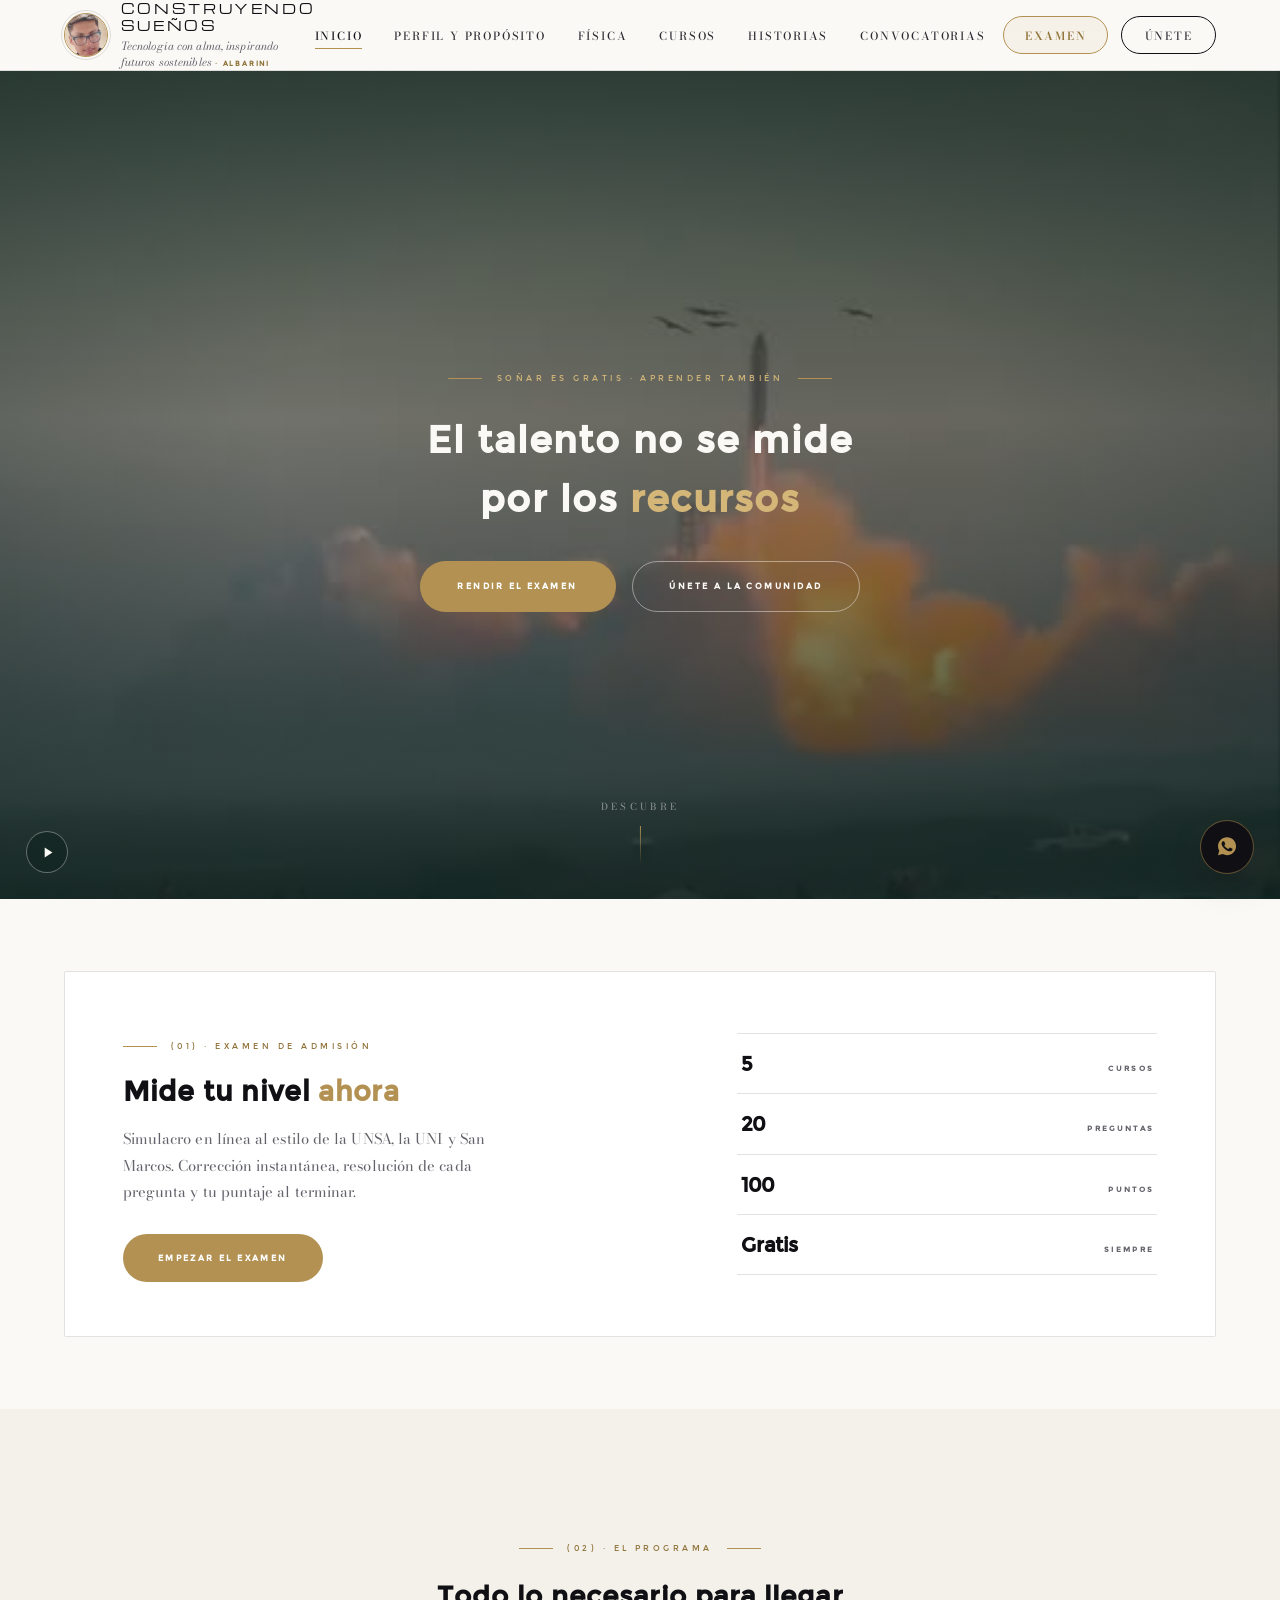
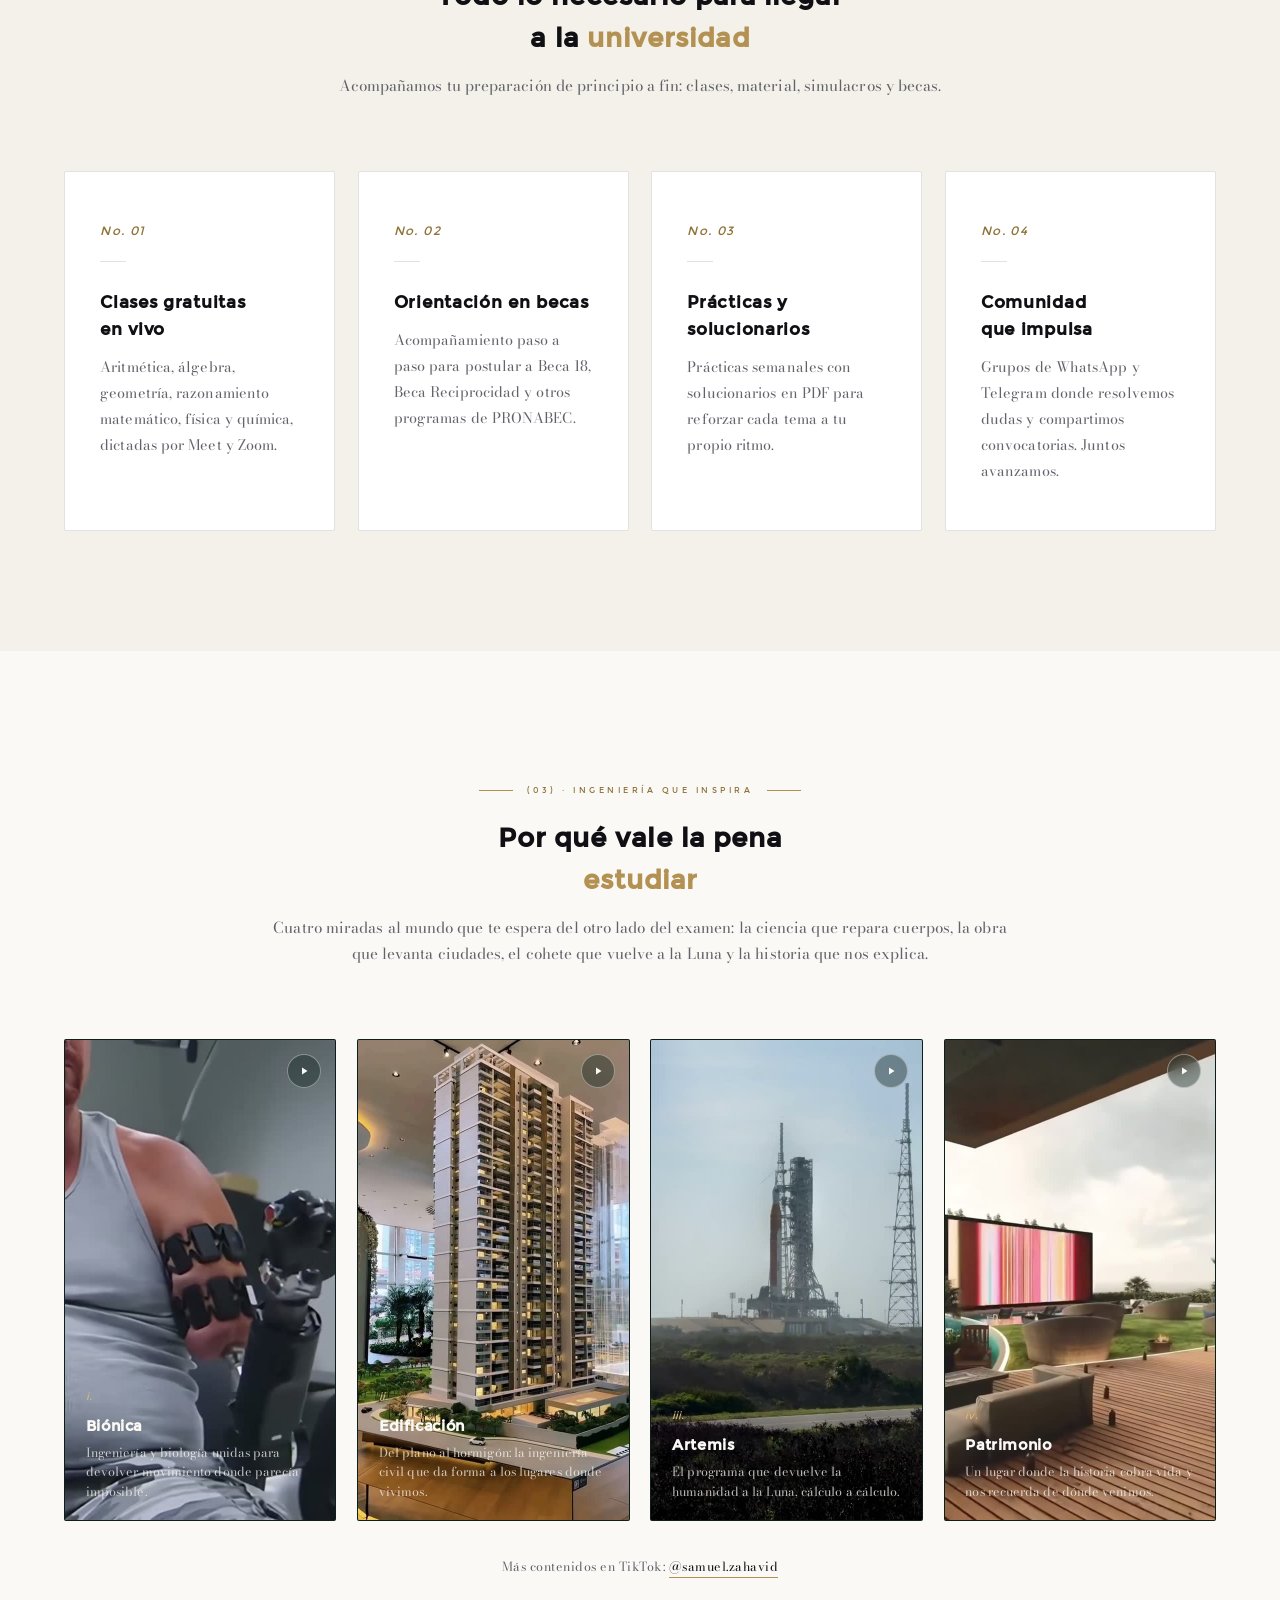
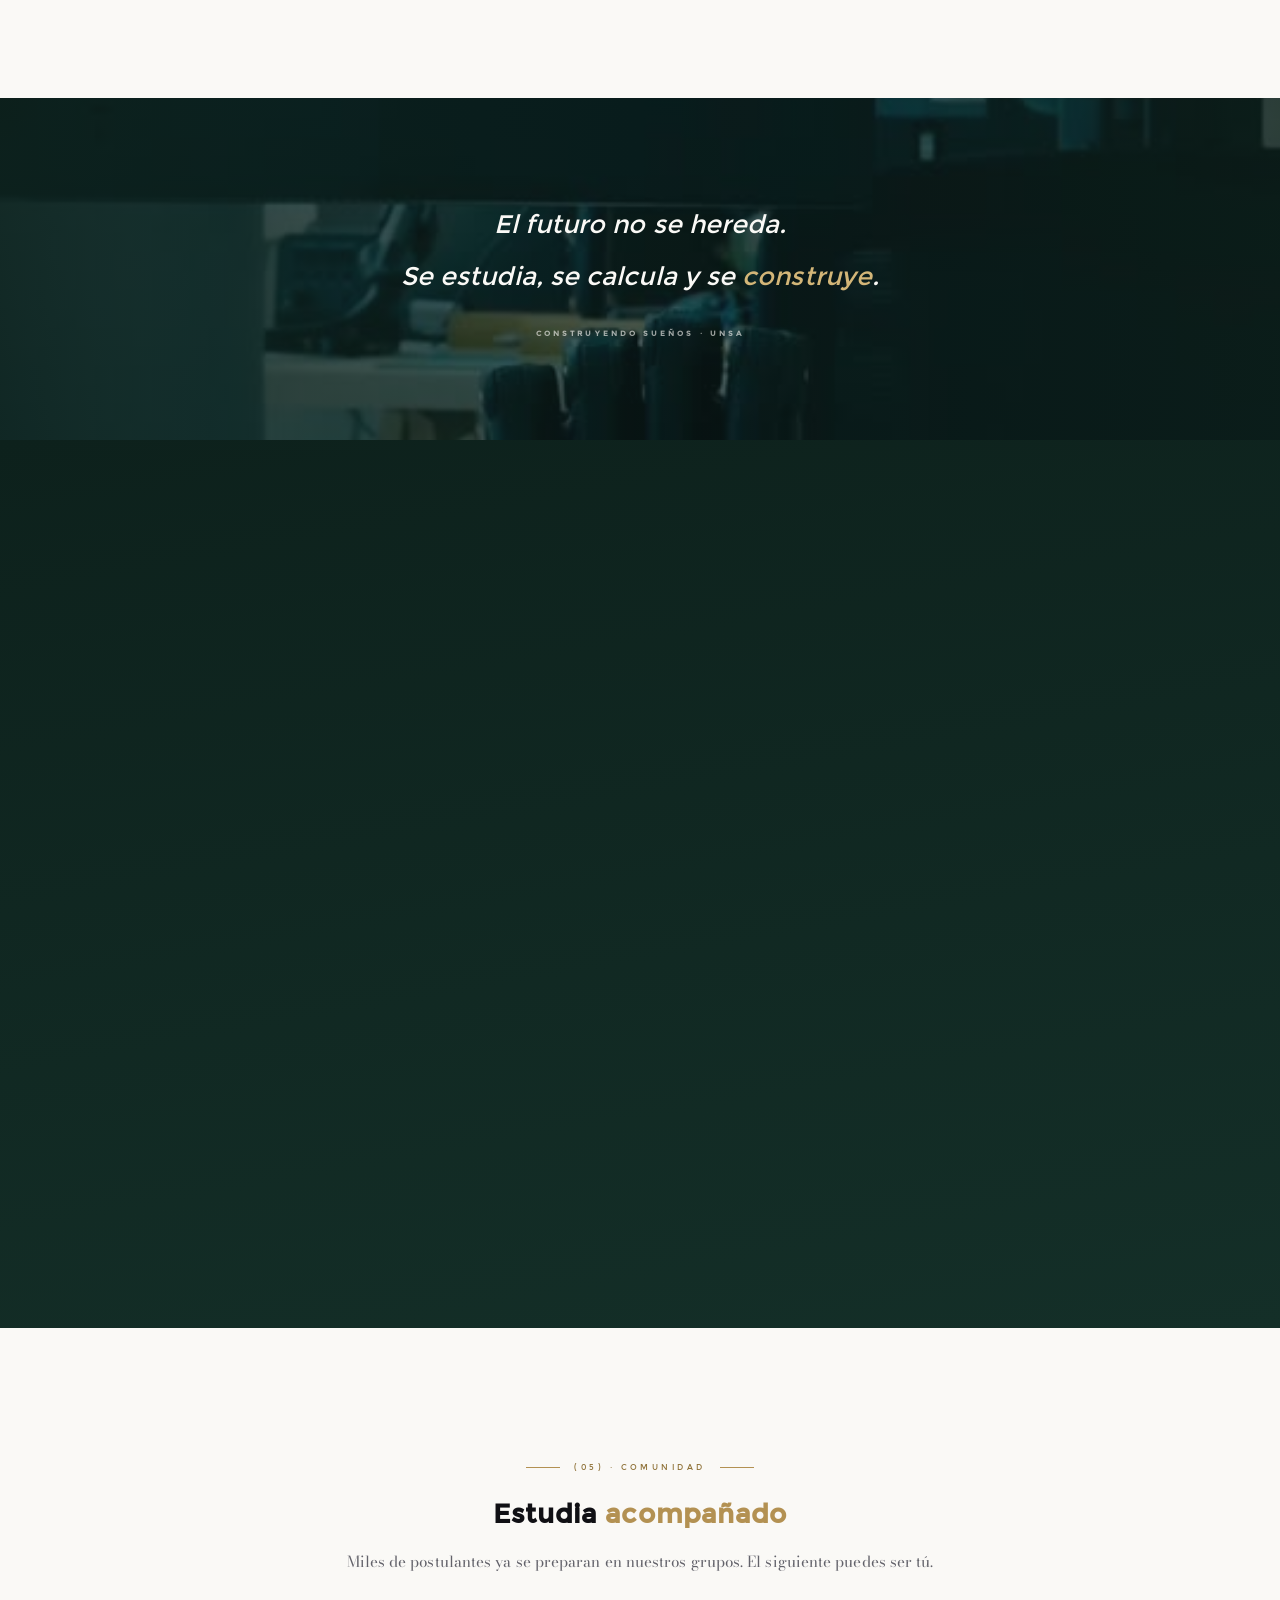
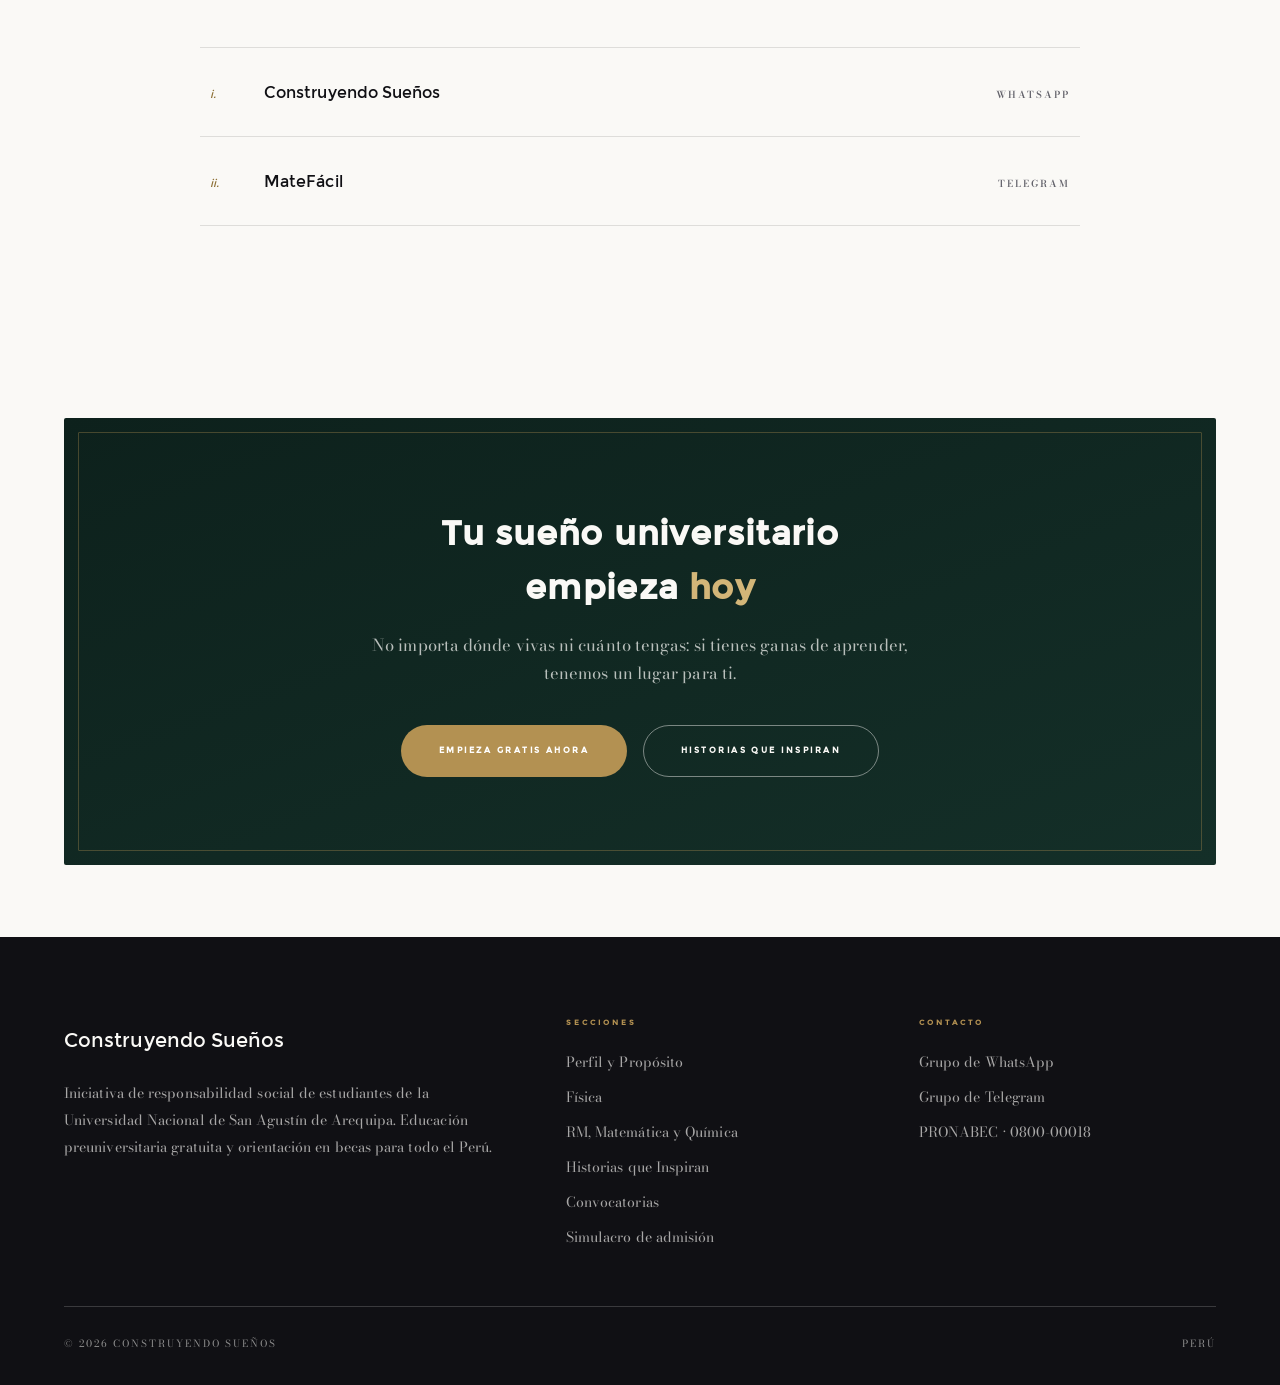
==== commit 0edbb099: "Rediseno minimalista futurista con tipografia de Aedora - Tipografia de Aedora en las seis paginas: " ====
--- a/index.html
+++ b/index.html
@@ -11,8 +11,8 @@
   <meta property="og:image" content="assets/video/hero-despegue.jpg" />
   <link rel="preconnect" href="https://fonts.googleapis.com" />
   <link rel="preconnect" href="https://fonts.gstatic.com" crossorigin />
-  <link href="https://fonts.googleapis.com/css2?family=Cormorant+Garamond:ital,wght@0,500;0,600;1,500&family=Inter:wght@300;400;500;600&display=swap" rel="stylesheet" />
-  <link rel="stylesheet" href="css/styles.css?v=11" />
+  <link href="https://fonts.googleapis.com/css2?family=Nats&family=Bodoni+Moda:ital,opsz,wght@0,6..96,400;0,6..96,600;1,6..96,400&family=Michroma&display=swap" rel="stylesheet" />
+  <link rel="stylesheet" href="css/styles.css?v=12" />
   <link rel="icon" type="image/svg+xml" href="assets/logo.svg" />
 </head>
 <body>
@@ -37,6 +37,7 @@
           <li><a href="cursos.html">Cursos</a></li>
           <li><a href="historias.html">Historias</a></li>
           <li><a href="convocatorias.html">Convocatorias</a></li>
+          <li><a class="nav-exam" href="https://albarini.github.io/ADMISION-UNIVERSITARIA-UNSA-simullacro/" target="_blank" rel="noopener">Examen</a></li>
           <li><a class="nav-cta" href="https://chat.whatsapp.com/DLBcaevvrbd1sQ8iS5Drjj" target="_blank" rel="noopener">Únete</a></li>
         </ul>
       </nav>
@@ -62,14 +63,9 @@
       <div class="container hero-inner">
         <span class="kicker">Soñar es gratis · Aprender también</span>
         <h1>El talento no se mide<br />por los <em>recursos</em></h1>
-        <p class="lead">
-          Iniciativa de responsabilidad social liderada por estudiantes de la Universidad
-          Nacional de San Agustín. Clases preuniversitarias gratuitas, simulacros de admisión
-          y orientación experta para postular a Beca 18 y PRONABEC.
-        </p>
         <div class="btn-group">
-          <a class="btn btn-gold" href="https://chat.whatsapp.com/DLBcaevvrbd1sQ8iS5Drjj" target="_blank" rel="noopener">Únete a la comunidad</a>
-          <a class="btn btn-ghost" href="#proyecto">Conoce el proyecto</a>
+          <a class="btn btn-gold" href="https://albarini.github.io/ADMISION-UNIVERSITARIA-UNSA-simullacro/" target="_blank" rel="noopener">Rendir el examen</a>
+          <a class="btn btn-ghost" href="https://chat.whatsapp.com/DLBcaevvrbd1sQ8iS5Drjj" target="_blank" rel="noopener">Únete a la comunidad</a>
         </div>
       </div>
 
@@ -82,24 +78,26 @@
       <span class="hero-scroll" aria-hidden="true">Descubre</span>
     </section>
 
-    <!-- ============ (01) EL PROYECTO ============ -->
-    <section class="section tight" id="proyecto">
-      <div class="container">
-        <div class="section-head reveal">
-          <span class="kicker">(01) · El proyecto</span>
-          <h2>Educación que no le pide<br />permiso al <em class="gold">bolsillo</em></h2>
-          <p>
-            Nacimos para que ningún postulante se quede fuera de la universidad por falta de
-            dinero. Enseñamos en vivo, entregamos material y acompañamos cada postulación a beca.
-            Sin costo, sin letra chica y para todo el Perú.
-          </p>
-        </div>
-        <div class="stats reveal">
-          <div class="stat"><div class="num">7<span class="gold">+</span></div><div class="label">Cursos preuniversitarios</div></div>
-          <div class="stat"><div class="num">100<span class="gold">%</span></div><div class="label">Gratuito, siempre</div></div>
-          <div class="stat"><div class="num">2</div><div class="label">Plataformas · Meet y Zoom</div></div>
-          <div class="stat"><div class="num"><span class="gold">Perú</span></div><div class="label">Alcance nacional</div></div>
-        </div>
+    <!-- ============ (01) EXAMEN · acceso destacado ============ -->
+    <section class="section tight" id="examen">
+      <div class="container">
+        <a class="exam-hero reveal" href="https://albarini.github.io/ADMISION-UNIVERSITARIA-UNSA-simullacro/" target="_blank" rel="noopener">
+          <div class="exam-hero-main">
+            <span class="kicker">(01) · Examen de admisión</span>
+            <h2>Mide tu nivel <em class="gold">ahora</em></h2>
+            <p>
+              Simulacro en línea al estilo de la UNSA, la UNI y San Marcos. Corrección
+              instantánea, resolución de cada pregunta y tu puntaje al terminar.
+            </p>
+            <span class="exam-hero-cta">Empezar el examen</span>
+          </div>
+          <ul class="exam-hero-specs">
+            <li><span class="spec-num">5</span><span class="spec-label">Cursos</span></li>
+            <li><span class="spec-num">20</span><span class="spec-label">Preguntas</span></li>
+            <li><span class="spec-num">100</span><span class="spec-label">Puntos</span></li>
+            <li><span class="spec-num">Gratis</span><span class="spec-label">Siempre</span></li>
+          </ul>
+        </a>
       </div>
     </section>
 
@@ -217,45 +215,19 @@
       <div class="film-text">
         <div>
           <blockquote>
-            Desafiando obstáculos, <em>construyendo sueños</em>.<br />
-            La educación es un derecho, no un privilegio.
+            El futuro no se hereda.<br />
+            Se estudia, se calcula y se <em>construye</em>.
           </blockquote>
           <cite>Construyendo Sueños · UNSA</cite>
         </div>
       </div>
     </section>
 
-    <!-- ============ (04) SIMULACRO ============ -->
-    <section class="section warm">
-      <div class="container">
-        <div class="exam-sheet reveal">
-          <span class="exam-stamp">Admisión · Perú</span>
-          <div class="exam-info">
-            <span class="kicker">(04) · Simulacro de admisión</span>
-            <h2>Ponte a prueba como en el <em>examen real</em></h2>
-            <p>
-              Rinde nuestro simulacro en línea al estilo de los exámenes de admisión de la UNSA,
-              la UNI y San Marcos: preguntas cronometradas, corrección instantánea, resolución
-              fundamentada de cada pregunta y tu nivel de mérito al terminar. Elige el curso,
-              el nivel de dificultad y descubre qué tan listo estás.
-            </p>
-            <a class="btn btn-gold" href="https://albarini.github.io/ADMISION-UNIVERSITARIA-UNSA-simullacro/" target="_blank" rel="noopener">Rendir el simulacro</a>
-          </div>
-          <ul class="exam-specs">
-            <li><span class="spec-num">5</span><span class="spec-label">Cursos disponibles</span></li>
-            <li><span class="spec-num">20</span><span class="spec-label">Preguntas por examen</span></li>
-            <li><span class="spec-num">100</span><span class="spec-label">Puntos en juego</span></li>
-            <li><span class="spec-num">Gratis</span><span class="spec-label">Como siempre</span></li>
-          </ul>
-        </div>
-      </div>
-    </section>
-
-    <!-- ============ (05) BECAS ============ -->
+    <!-- ============ (04) BECAS ============ -->
     <section class="section dark">
       <div class="container">
         <div class="section-head reveal">
-          <span class="kicker">(05) · Becas destacadas</span>
+          <span class="kicker">(04) · Becas destacadas</span>
           <h2>¿Quieres estudiar una carrera <em>becado</em>?</h2>
           <p>Estas son las oportunidades vigentes de PRONABEC que todo postulante debería revisar.</p>
         </div>
@@ -292,11 +264,11 @@
       </div>
     </section>
 
-    <!-- ============ (06) COMUNIDAD ============ -->
+    <!-- ============ (05) COMUNIDAD ============ -->
     <section class="section">
       <div class="container narrow">
         <div class="section-head reveal">
-          <span class="kicker">(06) · Comunidad</span>
+          <span class="kicker">(05) · Comunidad</span>
           <h2>Estudia <em class="gold">acompañado</em></h2>
           <p>Miles de postulantes ya se preparan en nuestros grupos. El siguiente puedes ser tú.</p>
         </div>
@@ -373,6 +345,6 @@
     <svg viewBox="0 0 32 32" xmlns="http://www.w3.org/2000/svg"><path d="M16.04 3C9.4 3 4 8.36 4 14.95c0 2.1.56 4.16 1.62 5.98L4 27l6.24-1.6a12.1 12.1 0 0 0 5.79 1.47h.01c6.63 0 12.03-5.36 12.03-11.95C28.07 8.36 22.67 3 16.04 3zm7.07 17.06c-.3.83-1.74 1.59-2.43 1.69-.62.09-1.4.13-2.26-.14-.52-.16-1.19-.38-2.05-.75-3.6-1.55-5.95-5.16-6.13-5.4-.18-.24-1.47-1.95-1.47-3.72s.93-2.64 1.26-3c.33-.36.72-.45.96-.45l.69.01c.22.01.52-.08.81.62.3.72 1.02 2.49 1.11 2.67.09.18.15.39.03.63-.12.24-.18.39-.36.6l-.54.63c-.18.18-.37.38-.16.74.21.36.93 1.53 2 2.48 1.37 1.22 2.53 1.6 2.89 1.78.36.18.57.15.78-.09.21-.24.9-1.05 1.14-1.41.24-.36.48-.3.81-.18.33.12 2.1.99 2.46 1.17.36.18.6.27.69.42.09.15.09.87-.21 1.7z"/></svg>
   </a>
 
-  <script src="js/main.js?v=3"></script>
+  <script src="js/main.js?v=4"></script>
 </body>
 </html>
--- a/css/styles.css
+++ b/css/styles.css
@@ -19,8 +19,11 @@
   --hairline-light: rgba(250, 249, 246, 0.18);
   --shadow-soft: 0 24px 60px -30px rgba(16, 16, 20, 0.25);
   --ease: cubic-bezier(0.22, 0.61, 0.21, 1);
-  --font-display: "Cormorant Garamond", Georgia, serif;
-  --font-body: "Inter", -apple-system, "Segoe UI", sans-serif;
+  /* Tipografía heredada de Aedora Maison */
+  --font-brand: "Michroma", "Eurostile", "Bank Gothic", "Nats", "Avenir Next", system-ui, sans-serif;
+  --font-display: "Nats", "Avenir Next", system-ui, -apple-system, "Segoe UI", sans-serif;
+  --font-body: "Bodoni Moda", "Bodoni 72", Didot, Georgia, serif;
+  --font-ui: "Nats", "Avenir Next", system-ui, -apple-system, "Segoe UI", sans-serif;
 }
 
 * { margin: 0; padding: 0; box-sizing: border-box; }
@@ -33,8 +36,8 @@
   color: var(--ink);
   background: var(--paper);
   line-height: 1.7;
-  font-size: 16px;
-  letter-spacing: 0.01em;
+  font-size: 16.5px;
+  letter-spacing: 0.005em;
   -webkit-font-smoothing: antialiased;
   text-rendering: optimizeLegibility;
 }
@@ -48,12 +51,16 @@
 
 h1, h2, h3, h4 {
   font-family: var(--font-display);
-  font-weight: 500;
+  font-weight: 600;
   color: var(--ink);
-  line-height: 1.12;
-  letter-spacing: 0.005em;
+  line-height: 1.18;
+  letter-spacing: 0.03em;
   text-wrap: balance;
 }
+
+/* Nats no trae itálica real: el énfasis se marca con color y peso */
+em, .italic { font-style: italic; }
+h1 em, h2 em, h3 em { font-style: normal; font-weight: 600; }
 
 a:focus-visible, button:focus-visible {
   outline: 2px solid var(--gold);
@@ -72,7 +79,7 @@
   display: inline-flex;
   align-items: center;
   gap: 0.9rem;
-  font-family: var(--font-body);
+  font-family: var(--font-ui);
   font-size: 0.68rem;
   font-weight: 500;
   letter-spacing: 0.32em;
@@ -90,10 +97,10 @@
 .section-head { max-width: 46rem; margin: 0 auto 4.5rem; text-align: center; }
 .section-head .kicker::after { content: ""; width: 34px; height: 1px; background: var(--gold); }
 .section-head h2 {
-  font-size: clamp(2.1rem, 4.2vw, 3.3rem);
-  margin: 1.1rem 0 1rem;
-}
-.section-head p { color: var(--muted); font-weight: 300; font-size: 1.02rem; }
+  font-size: clamp(1.55rem, 2.9vw, 2.25rem);
+  margin: 1rem 0 0.9rem;
+}
+.section-head p { color: var(--muted); font-weight: 400; font-size: 0.95rem; }
 
 /* ---------- Header / Navegación (vidrio fino) ---------- */
 .site-header {
@@ -129,26 +136,27 @@
 .brand-text { display: flex; flex-direction: column; line-height: 1.3; }
 
 .brand-name {
-  font-family: var(--font-display);
-  font-weight: 600;
-  font-size: 1.18rem;
+  font-family: var(--font-brand);
+  font-weight: 400;
+  font-size: 0.82rem;
   color: var(--ink);
-  letter-spacing: 0.02em;
+  letter-spacing: 0.2em;
+  text-transform: uppercase;
 }
 
 .brand-tag {
-  font-family: var(--font-display);
+  font-family: var(--font-body);
   font-style: italic;
-  font-size: 0.76rem;
+  font-size: 0.7rem;
   color: var(--muted);
   letter-spacing: 0.01em;
-  line-height: 1.32;
-  max-width: 260px;
-  margin-top: 1px;
+  line-height: 1.4;
+  max-width: 250px;
+  margin-top: 4px;
 }
 
 .brand-house {
-  font-family: var(--font-body);
+  font-family: var(--font-ui);
   font-style: normal;
   text-transform: uppercase;
   letter-spacing: 0.2em;
@@ -238,13 +246,14 @@
 
 .hero h1 {
   color: var(--paper);
-  font-size: clamp(2.7rem, 7vw, 5.4rem);
-  font-weight: 500;
-  margin: 1.6rem auto 1.4rem;
-  max-width: 17ch;
-}
-
-.hero h1 em { color: var(--gold-light); font-style: italic; }
+  font-size: clamp(1.9rem, 4.1vw, 3.15rem);
+  font-weight: 600;
+  letter-spacing: 0.04em;
+  margin: 1.4rem auto 2rem;
+  max-width: 20ch;
+}
+
+.hero h1 em { color: var(--gold-light); font-style: normal; font-weight: 600; }
 
 .hero p.lead {
   font-size: 1.05rem;
@@ -290,7 +299,7 @@
   gap: 0.6rem;
   padding: 0.95rem 2.3rem;
   border-radius: 999px;
-  font-family: var(--font-body);
+  font-family: var(--font-ui);
   font-size: 0.7rem;
   font-weight: 600;
   letter-spacing: 0.22em;
@@ -837,7 +846,7 @@
 .manifesto cite {
   display: block;
   margin-top: 2.2rem;
-  font-family: var(--font-body);
+  font-family: var(--font-ui);
   font-style: normal;
   font-size: 0.62rem;
   font-weight: 600;
@@ -859,8 +868,8 @@
 /* ---------- Perfil ---------- */
 .profile-grid {
   display: grid;
-  grid-template-columns: 340px 1fr;
-  gap: 4rem;
+  grid-template-columns: 270px 1fr;
+  gap: 2.8rem;
   align-items: start;
 }
 
@@ -868,7 +877,7 @@
   border: 1px solid var(--hairline);
   background: var(--surface);
   text-align: center;
-  padding: 3.4rem 2.2rem 2.8rem;
+  padding: 2.2rem 1.5rem 1.9rem;
   border-radius: 2px;
   position: sticky;
   top: 96px;
@@ -902,56 +911,60 @@
 }
 
 .profile-card .avatar-photo {
-  width: 132px;
-  height: 132px;
+  width: 96px;
+  height: 96px;
   border-radius: 50%;
   object-fit: cover;
   object-position: center top;
-  margin: 0 auto 1.6rem;
+  margin: 0 auto 1.1rem;
   border: 1px solid var(--gold);
   outline: 1px solid var(--hairline);
-  outline-offset: 6px;
+  outline-offset: 5px;
   filter: saturate(0.9) contrast(1.02);
 }
 
-.profile-card h3 { font-size: 1.6rem; }
+.profile-card h3 { font-size: 1.05rem; font-weight: 600; letter-spacing: 0.05em; }
 
 .profile-card .role {
   color: var(--muted);
-  font-size: 0.68rem;
-  font-weight: 500;
-  letter-spacing: 0.18em;
-  text-transform: uppercase;
-  line-height: 1.9;
-  margin: 0.9rem 0 1.8rem;
+  font-family: var(--font-ui);
+  font-size: 0.6rem;
+  font-weight: 600;
+  letter-spacing: 0.16em;
+  text-transform: uppercase;
+  line-height: 1.75;
+  margin: 0.7rem 0 1.2rem;
 }
 
 .mv-card {
-  padding: 2.6rem 0;
+  padding: 1.9rem 0;
   border-bottom: 1px solid var(--hairline);
 }
 
 .mv-card:first-child { padding-top: 0; }
 
 .mv-card h3 {
-  font-size: 1.7rem;
-  margin-bottom: 0.9rem;
+  font-size: 1.12rem;
+  font-weight: 600;
+  letter-spacing: 0.05em;
+  margin-bottom: 0.7rem;
   display: flex;
   align-items: baseline;
-  gap: 1.1rem;
+  gap: 0.9rem;
 }
 
 .mv-card h3 .n {
-  font-size: 0.95rem;
-  font-style: italic;
+  font-size: 0.78rem;
+  font-weight: 600;
   color: var(--gold-deep);
 }
 
 .mv-card p {
   color: var(--muted);
   font-weight: 400;
-  line-height: 1.85;
-  max-width: 62ch;
+  font-size: 0.9rem;
+  line-height: 1.75;
+  max-width: 64ch;
   text-wrap: pretty;
 }
 .mv-card p + p { margin-top: 1rem; }
@@ -1074,7 +1087,7 @@
 
 .site-footer h4 {
   color: var(--gold);
-  font-family: var(--font-body);
+  font-family: var(--font-ui);
   font-size: 0.62rem;
   font-weight: 600;
   letter-spacing: 0.3em;
@@ -1120,6 +1133,18 @@
 .wa-float:hover { transform: translateY(-4px); background: var(--emerald); }
 .wa-float svg { width: 24px; height: 24px; fill: var(--gold); }
 
+/* Rótulo de sección centrado, sin adornos */
+.section-label {
+  text-align: center;
+  margin-top: 3.2rem;
+  font-family: var(--font-ui);
+  font-size: 0.64rem;
+  font-weight: 600;
+  letter-spacing: 0.32em;
+  text-transform: uppercase;
+  color: var(--gold-deep);
+}
+
 /* ---------- Nota fina ---------- */
 .fine-note {
   text-align: center;
@@ -1154,6 +1179,120 @@
 }
 
 /* ==================================================
+   Acceso al examen (menú y bloque destacado)
+   ================================================== */
+.nav-exam {
+  border: 1px solid var(--gold) !important;
+  border-radius: 999px;
+  padding: 0.55rem 1.3rem !important;
+  color: var(--gold-deep) !important;
+  font-weight: 600 !important;
+  background: rgba(179, 145, 82, 0.08);
+  transition: background 0.35s var(--ease), color 0.35s var(--ease) !important;
+}
+
+.nav-exam:hover { background: var(--gold); color: #fff !important; }
+.nav-exam::after { display: none; }
+
+/* Bloque de examen: toda la tarjeta es un enlace */
+.exam-hero {
+  display: grid;
+  grid-template-columns: 1.35fr 1fr;
+  gap: 3rem;
+  align-items: center;
+  position: relative;
+  padding: 3.4rem 3.6rem;
+  border: 1px solid var(--hairline);
+  border-radius: 2px;
+  background: var(--surface);
+  color: inherit;
+  overflow: hidden;
+  transition: border-color 0.5s var(--ease), box-shadow 0.5s var(--ease), transform 0.5s var(--ease);
+}
+
+.exam-hero::before {
+  content: "";
+  position: absolute;
+  top: 0;
+  left: 0;
+  right: 0;
+  height: 2px;
+  background: linear-gradient(90deg, var(--gold), rgba(179, 145, 82, 0));
+  transform: scaleX(0);
+  transform-origin: left;
+  transition: transform 0.7s var(--ease);
+}
+
+.exam-hero:hover {
+  border-color: rgba(179, 145, 82, 0.55);
+  box-shadow: var(--shadow-soft);
+  transform: translateY(-4px);
+}
+
+.exam-hero:hover::before { transform: scaleX(1); }
+
+.exam-hero h2 {
+  font-size: clamp(1.6rem, 3vw, 2.3rem);
+  margin: 0.9rem 0 0.8rem;
+}
+
+.exam-hero p {
+  color: var(--muted);
+  font-size: 0.92rem;
+  line-height: 1.8;
+  max-width: 46ch;
+}
+
+.exam-hero-cta {
+  display: inline-block;
+  margin-top: 1.8rem;
+  padding: 0.9rem 2.2rem;
+  border-radius: 999px;
+  background: var(--gold);
+  color: #fff;
+  font-family: var(--font-ui);
+  font-size: 0.68rem;
+  font-weight: 600;
+  letter-spacing: 0.22em;
+  text-transform: uppercase;
+  transition: background 0.4s var(--ease);
+}
+
+.exam-hero:hover .exam-hero-cta { background: var(--gold-deep); }
+
+.exam-hero-specs { list-style: none; border-top: 1px solid var(--hairline); }
+
+.exam-hero-specs li {
+  display: flex;
+  align-items: baseline;
+  justify-content: space-between;
+  gap: 1rem;
+  padding: 1rem 0.2rem;
+  border-bottom: 1px solid var(--hairline);
+}
+
+.exam-hero-specs .spec-num {
+  font-family: var(--font-display);
+  font-size: 1.7rem;
+  font-weight: 600;
+  line-height: 1;
+  color: var(--ink);
+}
+
+.exam-hero-specs .spec-label {
+  font-family: var(--font-ui);
+  font-size: 0.6rem;
+  font-weight: 600;
+  letter-spacing: 0.24em;
+  text-transform: uppercase;
+  color: var(--muted);
+}
+
+@media (max-width: 920px) {
+  .exam-hero { grid-template-columns: 1fr; gap: 2.2rem; padding: 2.6rem 1.8rem; }
+}
+
+/* ==================================================
    Portada con vídeo
    ================================================== */
 .hero--video { background: var(--emerald-deep); }
@@ -1187,9 +1326,10 @@
 .hero--video .hero-scroll { z-index: 2; }
 
 /* Control de sonido / pausa discreto */
+/* A la izquierda siempre: la esquina derecha la ocupa el botón de WhatsApp */
 .hero-actions {
   position: absolute;
-  right: 26px;
+  left: 26px;
   bottom: 26px;
   z-index: 3;
   display: flex;
@@ -1369,7 +1509,7 @@
 .film-band cite {
   display: block;
   margin-top: 1.4rem;
-  font-family: var(--font-body);
+  font-family: var(--font-ui);
   font-style: normal;
   font-size: 0.6rem;
   font-weight: 600;
@@ -1386,9 +1526,7 @@
   .reel-caption { padding: 1.1rem 1rem 1rem; }
   .reel-caption h3 { font-size: 1.1rem; }
   .reel-caption p { font-size: 0.72rem; }
-  /* En móvil el botón flotante de WhatsApp ocupa la esquina derecha:
-     el control del vídeo se va a la izquierda para no pisarse con él */
-  .hero-actions { right: auto; left: 16px; bottom: 22px; }
+  .hero-actions { left: 16px; bottom: 22px; }
 }
 
 @media (prefers-reduced-motion: reduce) {
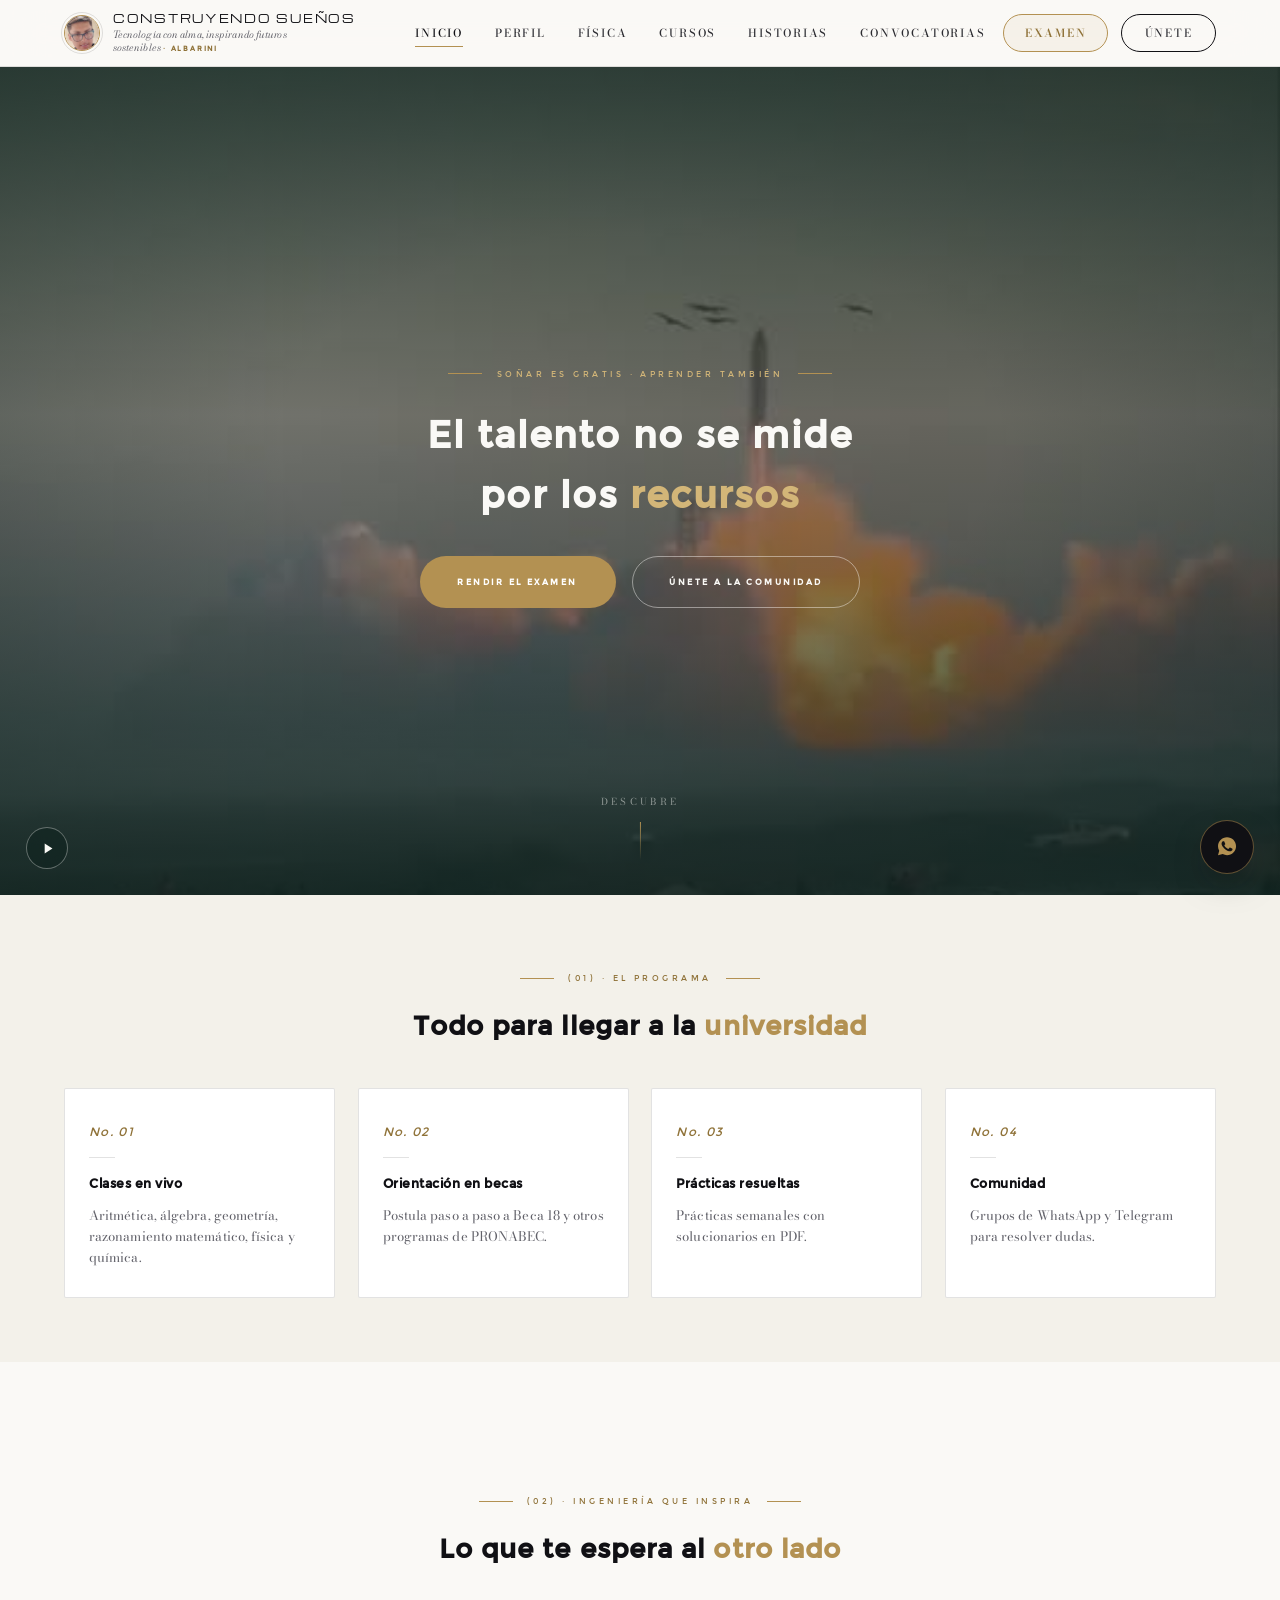
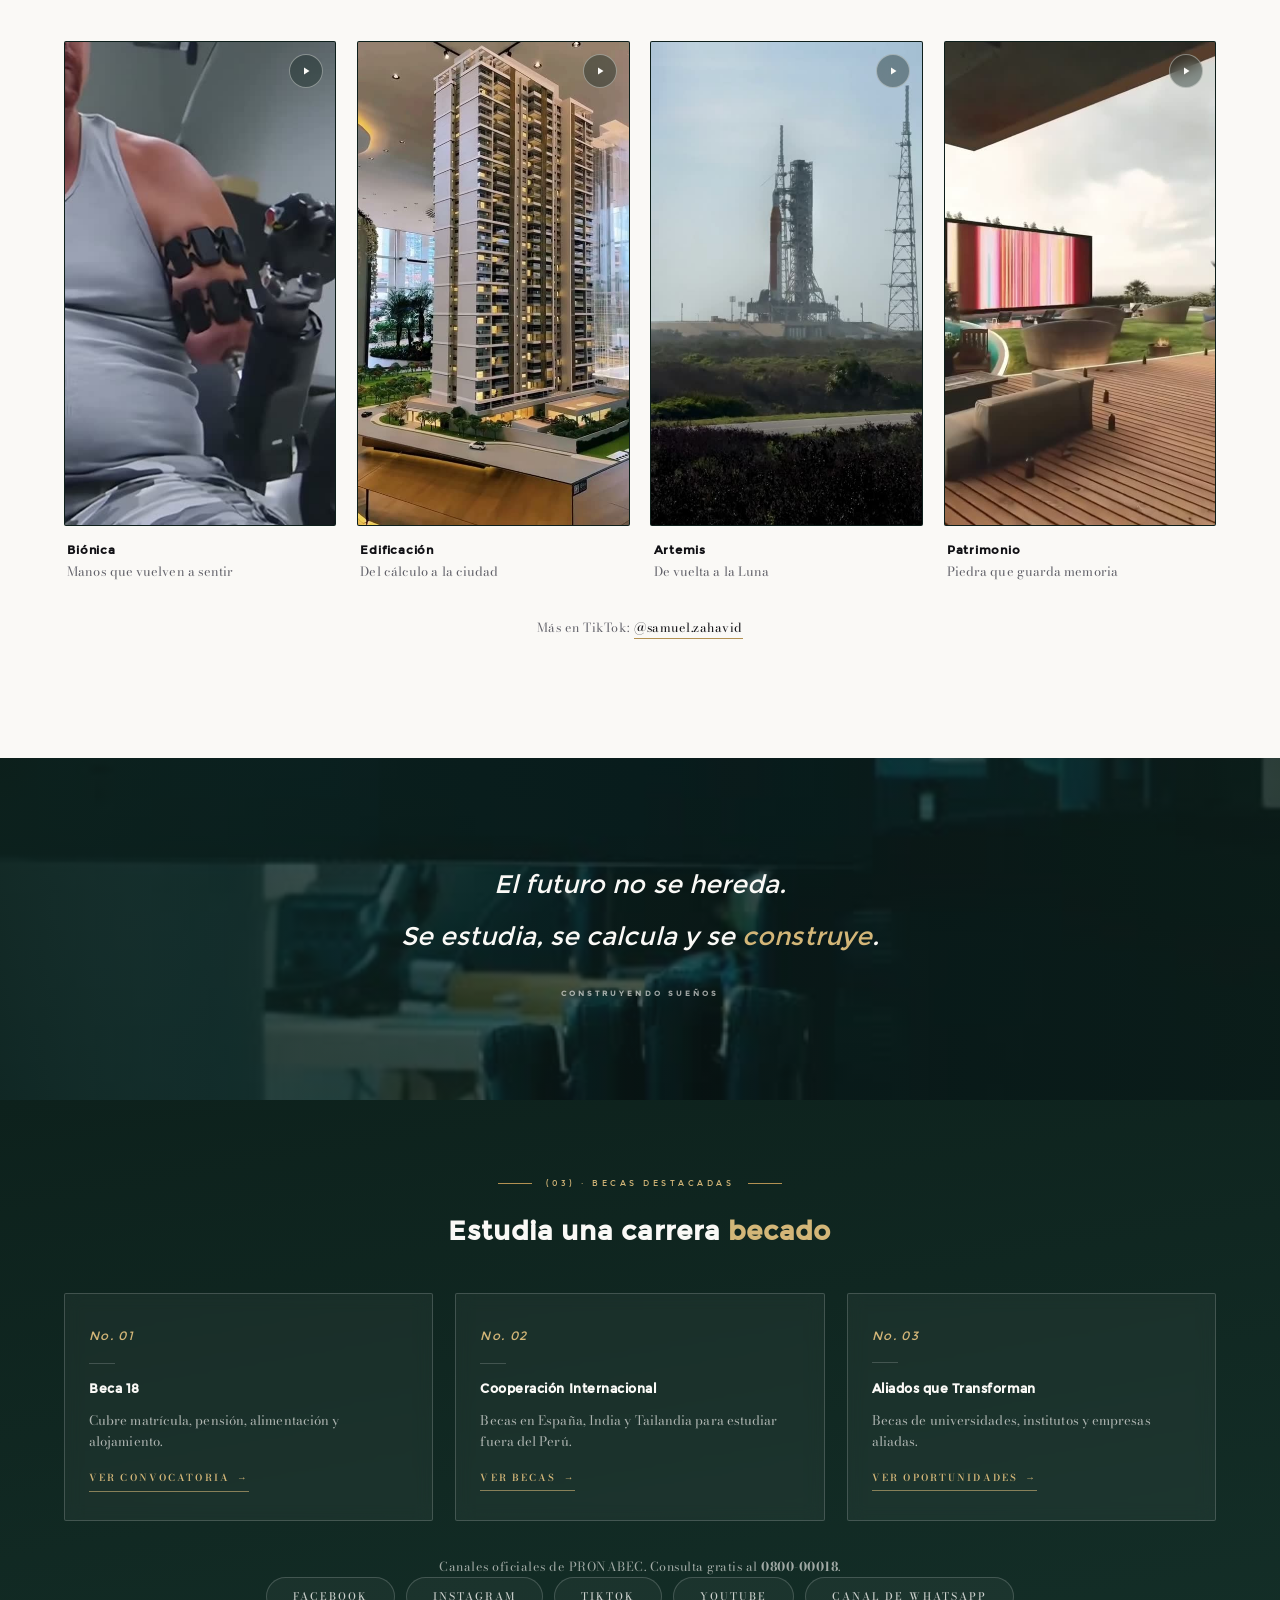
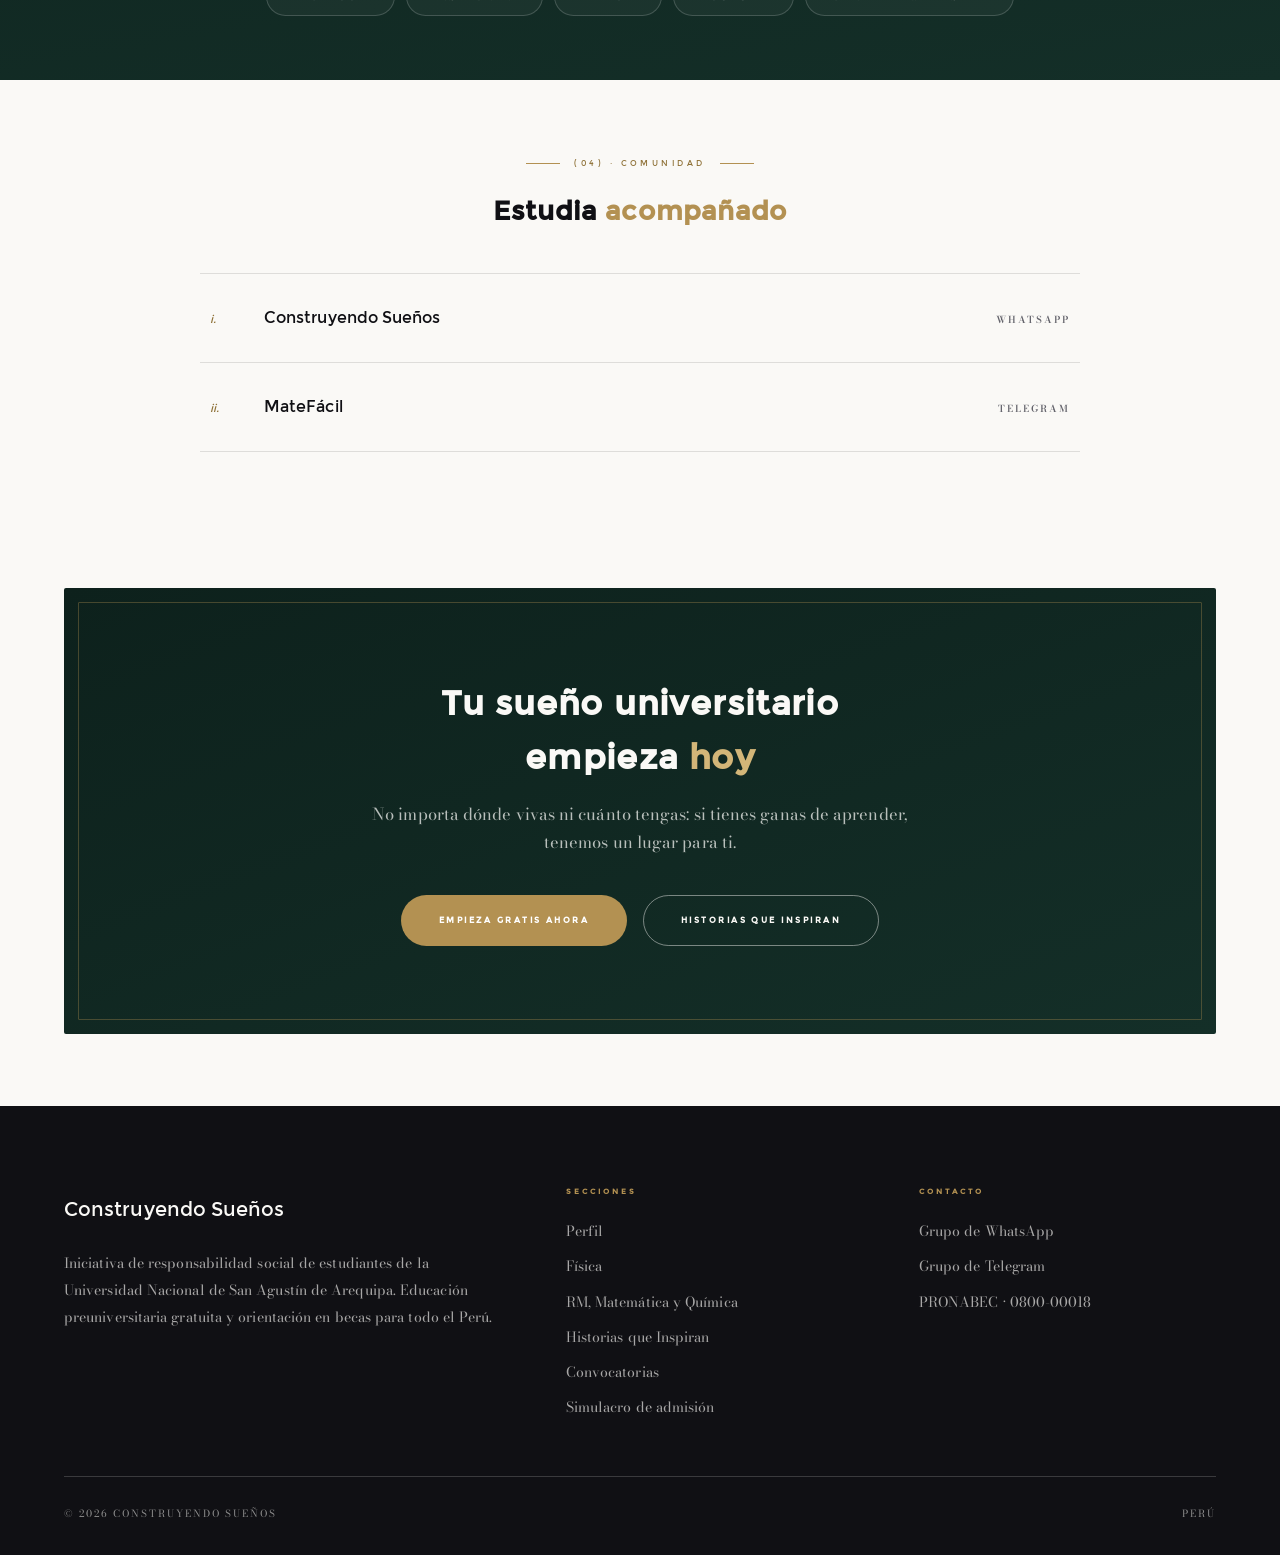
==== commit 757a63a8: "Depuracion minimalista: menos altura y nada redundante - Eliminado el bloque de examen del inicio: y" ====
--- a/index.html
+++ b/index.html
@@ -32,7 +32,7 @@
       <nav class="main-nav" aria-label="Navegación principal">
         <ul>
           <li><a href="index.html" class="active">Inicio</a></li>
-          <li><a href="perfil.html">Perfil y Propósito</a></li>
+          <li><a href="perfil.html">Perfil</a></li>
           <li><a href="fisica.html">Física</a></li>
           <li><a href="cursos.html">Cursos</a></li>
           <li><a href="historias.html">Historias</a></li>
@@ -78,57 +78,33 @@
       <span class="hero-scroll" aria-hidden="true">Descubre</span>
     </section>
 
-    <!-- ============ (01) EXAMEN · acceso destacado ============ -->
-    <section class="section tight" id="examen">
-      <div class="container">
-        <a class="exam-hero reveal" href="https://albarini.github.io/ADMISION-UNIVERSITARIA-UNSA-simullacro/" target="_blank" rel="noopener">
-          <div class="exam-hero-main">
-            <span class="kicker">(01) · Examen de admisión</span>
-            <h2>Mide tu nivel <em class="gold">ahora</em></h2>
-            <p>
-              Simulacro en línea al estilo de la UNSA, la UNI y San Marcos. Corrección
-              instantánea, resolución de cada pregunta y tu puntaje al terminar.
-            </p>
-            <span class="exam-hero-cta">Empezar el examen</span>
-          </div>
-          <ul class="exam-hero-specs">
-            <li><span class="spec-num">5</span><span class="spec-label">Cursos</span></li>
-            <li><span class="spec-num">20</span><span class="spec-label">Preguntas</span></li>
-            <li><span class="spec-num">100</span><span class="spec-label">Puntos</span></li>
-            <li><span class="spec-num">Gratis</span><span class="spec-label">Siempre</span></li>
-          </ul>
-        </a>
-      </div>
-    </section>
-
-    <!-- ============ (02) EL PROGRAMA ============ -->
-    <section class="section warm">
+    <!-- ============ (01) EL PROGRAMA ============ -->
+    <section class="section warm compact">
       <div class="container">
         <div class="section-head reveal">
-          <span class="kicker">(02) · El programa</span>
-          <h2>Todo lo necesario para llegar<br />a la <em class="gold">universidad</em></h2>
-          <p>Acompañamos tu preparación de principio a fin: clases, material, simulacros y becas.</p>
-        </div>
-        <div class="cards">
+          <span class="kicker">(01) · El programa</span>
+          <h2>Todo para llegar a la <em class="gold">universidad</em></h2>
+        </div>
+        <div class="cards cards--slim">
           <article class="card reveal d1">
             <span class="index">No. 01</span>
-            <h3>Clases gratuitas en vivo</h3>
-            <p>Aritmética, álgebra, geometría, razonamiento matemático, física y química, dictadas por Meet y Zoom.</p>
+            <h3>Clases en vivo</h3>
+            <p>Aritmética, álgebra, geometría, razonamiento matemático, física y química.</p>
           </article>
           <article class="card reveal d2">
             <span class="index">No. 02</span>
             <h3>Orientación en becas</h3>
-            <p>Acompañamiento paso a paso para postular a Beca 18, Beca Reciprocidad y otros programas de PRONABEC.</p>
+            <p>Postula paso a paso a Beca 18 y otros programas de PRONABEC.</p>
           </article>
           <article class="card reveal d3">
             <span class="index">No. 03</span>
-            <h3>Prácticas y solucionarios</h3>
-            <p>Prácticas semanales con solucionarios en PDF para reforzar cada tema a tu propio ritmo.</p>
+            <h3>Prácticas resueltas</h3>
+            <p>Prácticas semanales con solucionarios en PDF.</p>
           </article>
           <article class="card reveal d4">
             <span class="index">No. 04</span>
-            <h3>Comunidad que impulsa</h3>
-            <p>Grupos de WhatsApp y Telegram donde resolvemos dudas y compartimos convocatorias. Juntos avanzamos.</p>
+            <h3>Comunidad</h3>
+            <p>Grupos de WhatsApp y Telegram para resolver dudas.</p>
           </article>
         </div>
       </div>
@@ -138,13 +114,8 @@
     <section class="section" id="inspiracion">
       <div class="container">
         <div class="section-head reveal">
-          <span class="kicker">(03) · Ingeniería que inspira</span>
-          <h2>Por qué vale la pena<br /><em class="gold">estudiar</em></h2>
-          <p>
-            Cuatro miradas al mundo que te espera del otro lado del examen: la ciencia que repara
-            cuerpos, la obra que levanta ciudades, el cohete que vuelve a la Luna y la historia
-            que nos explica.
-          </p>
+          <span class="kicker">(02) · Ingeniería que inspira</span>
+          <h2>Lo que te espera al <em class="gold">otro lado</em></h2>
         </div>
 
         <div class="reel-grid">
@@ -152,12 +123,11 @@
             <div class="reel-frame">
               <img src="assets/video/bionica.jpg" alt="" data-poster />
               <video muted loop playsinline preload="none" data-src="assets/video/bionica.mp4" aria-label="Biónica y biotecnología"></video>
-            </div>
-            <span class="reel-play" aria-hidden="true"><svg viewBox="0 0 24 24"><path d="M8 5v14l11-7z"/></svg></span>
+              <span class="reel-play" aria-hidden="true"><svg viewBox="0 0 24 24"><path d="M8 5v14l11-7z"/></svg></span>
+            </div>
             <div class="reel-caption">
-              <span class="r-index">i.</span>
               <h3>Biónica</h3>
-              <p>Ingeniería y biología unidas para devolver movimiento donde parecía imposible.</p>
+              <p>Manos que vuelven a sentir</p>
             </div>
           </article>
 
@@ -165,12 +135,11 @@
             <div class="reel-frame">
               <img src="assets/video/construccion.jpg" alt="" data-poster />
               <video muted loop playsinline preload="none" data-src="assets/video/construccion.mp4" aria-label="Edificación y obra civil"></video>
-            </div>
-            <span class="reel-play" aria-hidden="true"><svg viewBox="0 0 24 24"><path d="M8 5v14l11-7z"/></svg></span>
+              <span class="reel-play" aria-hidden="true"><svg viewBox="0 0 24 24"><path d="M8 5v14l11-7z"/></svg></span>
+            </div>
             <div class="reel-caption">
-              <span class="r-index">ii.</span>
               <h3>Edificación</h3>
-              <p>Del plano al hormigón: la ingeniería civil que da forma a los lugares donde vivimos.</p>
+              <p>Del cálculo a la ciudad</p>
             </div>
           </article>
 
@@ -178,12 +147,11 @@
             <div class="reel-frame">
               <img src="assets/video/artemis.jpg" alt="" data-poster />
               <video muted loop playsinline preload="none" data-src="assets/video/artemis.mp4" aria-label="Misión Artemis de la NASA"></video>
-            </div>
-            <span class="reel-play" aria-hidden="true"><svg viewBox="0 0 24 24"><path d="M8 5v14l11-7z"/></svg></span>
+              <span class="reel-play" aria-hidden="true"><svg viewBox="0 0 24 24"><path d="M8 5v14l11-7z"/></svg></span>
+            </div>
             <div class="reel-caption">
-              <span class="r-index">iii.</span>
               <h3>Artemis</h3>
-              <p>El programa que devuelve la humanidad a la Luna, cálculo a cálculo.</p>
+              <p>De vuelta a la Luna</p>
             </div>
           </article>
 
@@ -191,18 +159,17 @@
             <div class="reel-frame">
               <img src="assets/video/historia.jpg" alt="" data-poster />
               <video muted loop playsinline preload="none" data-src="assets/video/historia.mp4" aria-label="Patrimonio e historia"></video>
-            </div>
-            <span class="reel-play" aria-hidden="true"><svg viewBox="0 0 24 24"><path d="M8 5v14l11-7z"/></svg></span>
+              <span class="reel-play" aria-hidden="true"><svg viewBox="0 0 24 24"><path d="M8 5v14l11-7z"/></svg></span>
+            </div>
             <div class="reel-caption">
-              <span class="r-index">iv.</span>
               <h3>Patrimonio</h3>
-              <p>Un lugar donde la historia cobra vida y nos recuerda de dónde venimos.</p>
+              <p>Piedra que guarda memoria</p>
             </div>
           </article>
         </div>
 
         <p class="fine-note reveal">
-          Más contenidos en TikTok:
+          Más en TikTok:
           <a href="https://www.tiktok.com/@samuel.zahavid" target="_blank" rel="noopener">@samuel.zahavid</a>
         </p>
       </div>
@@ -218,36 +185,35 @@
             El futuro no se hereda.<br />
             Se estudia, se calcula y se <em>construye</em>.
           </blockquote>
-          <cite>Construyendo Sueños · UNSA</cite>
-        </div>
-      </div>
-    </section>
-
-    <!-- ============ (04) BECAS ============ -->
-    <section class="section dark">
+          <cite>Construyendo Sueños</cite>
+        </div>
+      </div>
+    </section>
+
+    <!-- ============ (03) BECAS ============ -->
+    <section class="section dark compact">
       <div class="container">
         <div class="section-head reveal">
-          <span class="kicker">(04) · Becas destacadas</span>
-          <h2>¿Quieres estudiar una carrera <em>becado</em>?</h2>
-          <p>Estas son las oportunidades vigentes de PRONABEC que todo postulante debería revisar.</p>
-        </div>
-        <div class="cards">
+          <span class="kicker">(03) · Becas destacadas</span>
+          <h2>Estudia una carrera <em>becado</em></h2>
+        </div>
+        <div class="cards cards--slim">
           <article class="card reveal d1">
             <span class="index">No. 01</span>
             <h3>Beca 18</h3>
-            <p>La beca integral del Estado peruano: cubre matrícula, pensión, alimentación, alojamiento y materiales de estudio para talentos con excelencia académica.</p>
+            <p>Cubre matrícula, pensión, alimentación y alojamiento.</p>
             <a class="card-link" href="https://www.pronabec.gob.pe/beca-18/" target="_blank" rel="noopener">Ver convocatoria</a>
           </article>
           <article class="card reveal d2">
             <span class="index">No. 02</span>
             <h3>Cooperación Internacional</h3>
-            <p>Estudia en el extranjero: PRONABEC difunde becas de países como España, India y Tailandia. Lleva tu talento fuera del Perú.</p>
+            <p>Becas en España, India y Tailandia para estudiar fuera del Perú.</p>
             <a class="card-link" href="https://www.pronabec.gob.pe/becas-de-cooperacion-internacional/" target="_blank" rel="noopener">Ver becas</a>
           </article>
           <article class="card reveal d3">
             <span class="index">No. 03</span>
             <h3>Aliados que Transforman</h3>
-            <p>Becas ofrecidas por universidades, institutos y empresas aliadas, comprometidas con reducir las brechas educativas en el Perú.</p>
+            <p>Becas de universidades, institutos y empresas aliadas.</p>
             <a class="card-link" href="https://www.pronabec.gob.pe/aliados-que-transforman/" target="_blank" rel="noopener">Ver oportunidades</a>
           </article>
         </div>
@@ -264,13 +230,12 @@
       </div>
     </section>
 
-    <!-- ============ (05) COMUNIDAD ============ -->
-    <section class="section">
+    <!-- ============ (04) COMUNIDAD ============ -->
+    <section class="section compact">
       <div class="container narrow">
         <div class="section-head reveal">
-          <span class="kicker">(05) · Comunidad</span>
+          <span class="kicker">(04) · Comunidad</span>
           <h2>Estudia <em class="gold">acompañado</em></h2>
-          <p>Miles de postulantes ya se preparan en nuestros grupos. El siguiente puedes ser tú.</p>
         </div>
         <ul class="resource-list reveal">
           <li>
@@ -317,7 +282,7 @@
         <div>
           <h4>Secciones</h4>
           <ul>
-            <li><a href="perfil.html">Perfil y Propósito</a></li>
+            <li><a href="perfil.html">Perfil</a></li>
             <li><a href="fisica.html">Física</a></li>
             <li><a href="cursos.html">RM, Matemática y Química</a></li>
             <li><a href="historias.html">Historias que Inspiran</a></li>
--- a/css/styles.css
+++ b/css/styles.css
@@ -123,8 +123,8 @@
 
 .brand { display: flex; align-items: center; gap: 0.8rem; }
 .brand-logo {
-  width: 44px;
-  height: 44px;
+  width: 36px;
+  height: 36px;
   flex-shrink: 0;
   border-radius: 50%;
   object-fit: cover;
@@ -138,21 +138,23 @@
 .brand-name {
   font-family: var(--font-brand);
   font-weight: 400;
-  font-size: 0.82rem;
+  font-size: 0.68rem;
   color: var(--ink);
-  letter-spacing: 0.2em;
-  text-transform: uppercase;
-}
-
+  letter-spacing: 0.16em;
+  text-transform: uppercase;
+  white-space: nowrap;
+}
+
+/* El lema completo solo cabe con holgura en pantallas grandes */
 .brand-tag {
   font-family: var(--font-body);
   font-style: italic;
-  font-size: 0.7rem;
+  font-size: 0.62rem;
   color: var(--muted);
   letter-spacing: 0.01em;
-  line-height: 1.4;
-  max-width: 250px;
-  margin-top: 4px;
+  line-height: 1.35;
+  max-width: 210px;
+  margin-top: 3px;
 }
 
 .brand-house {
@@ -326,6 +328,9 @@
 /* ---------- Secciones ---------- */
 .section { padding: 7.5rem 0; }
 .section.tight { padding: 4.5rem 0; }
+/* Secciones de respiro corto: menos altura y cabecera más apretada */
+.section.compact { padding: 4rem 0; }
+.section.compact .section-head { margin-bottom: 2.6rem; }
 .section.warm { background: var(--paper-warm); }
 .section.dark {
   background: linear-gradient(170deg, var(--emerald-deep), var(--emerald));
@@ -455,8 +460,16 @@
 
 .card:hover .index::after { width: 48px; background: var(--gold); }
 
-.card h3 { font-size: 1.45rem; margin-bottom: 0.8rem; }
-.card p { color: var(--muted); font-size: 0.9rem; font-weight: 300; line-height: 1.8; }
+.card h3 { font-size: 1.15rem; margin-bottom: 0.7rem; }
+.card p { color: var(--muted); font-size: 0.86rem; font-weight: 400; line-height: 1.7; }
+
+/* Variante estrecha: tarjetas de lectura rápida */
+.cards--slim .card { padding: 1.8rem 1.5rem; }
+.cards--slim .card .index { margin-bottom: 1rem; }
+.cards--slim .card .index::after { margin-top: 0.7rem; }
+.cards--slim .card h3 { font-size: 1.05rem; }
+.cards--slim .card p { font-size: 0.82rem; line-height: 1.6; }
+.cards--slim .card .card-link { padding-top: 1.1rem; font-size: 0.6rem; }
 
 .card .card-link {
   align-self: flex-start;
@@ -1059,6 +1072,18 @@
   font-weight: 300;
   max-width: 40rem;
   margin: 0 auto;
+}
+
+/* Encabezado de página reducido: presenta sin ocupar media pantalla */
+.page-hero--slim { padding: 3.2rem 0 2.8rem; }
+.page-hero--slim h1 { font-size: clamp(1.6rem, 3.2vw, 2.3rem); margin: 0.8rem 0 0; }
+
+/* Manifiesto en una sola línea de fuerza, sin ornamento */
+.manifesto--slim { padding: 3.2rem 0; }
+.manifesto--slim blockquote {
+  font-size: clamp(1.05rem, 2.1vw, 1.4rem);
+  line-height: 1.6;
+  max-width: 40rem;
 }
 
 /* ---------- Footer ---------- */
@@ -1366,24 +1391,24 @@
 .reel {
   position: relative;
   display: block;
-  border: 1px solid var(--hairline);
-  border-radius: 2px;
-  overflow: hidden;
-  background: var(--emerald-deep);
-  transition: transform 0.5s var(--ease), box-shadow 0.5s var(--ease), border-color 0.5s var(--ease);
-}
-
-.reel:hover {
-  transform: translateY(-6px);
-  box-shadow: var(--shadow-soft);
-  border-color: rgba(179, 145, 82, 0.5);
-}
+  transition: transform 0.5s var(--ease);
+}
+
+.reel:hover { transform: translateY(-5px); }
 
 .reel-frame {
   position: relative;
   aspect-ratio: 9 / 16;
   overflow: hidden;
   background: var(--emerald-deep);
+  border: 1px solid var(--hairline);
+  border-radius: 2px;
+  transition: border-color 0.5s var(--ease), box-shadow 0.5s var(--ease);
+}
+
+.reel:hover .reel-frame {
+  border-color: rgba(179, 145, 82, 0.5);
+  box-shadow: var(--shadow-soft);
 }
 
 .reel-frame video,
@@ -1402,53 +1427,34 @@
   transition: opacity 0.6s var(--ease);
 }
 
-.reel-frame::after {
-  content: "";
-  position: absolute;
-  inset: 0;
-  background: linear-gradient(180deg, rgba(13, 33, 28, 0) 45%, rgba(13, 33, 28, 0.92) 100%);
-  pointer-events: none;
-}
-
-.reel-caption {
-  position: absolute;
-  left: 0;
-  right: 0;
-  bottom: 0;
-  z-index: 2;
-  padding: 1.4rem 1.3rem 1.2rem;
-  color: var(--paper);
-}
-
-.reel-caption .r-index {
-  font-family: var(--font-display);
-  font-style: italic;
-  font-size: 0.9rem;
-  color: var(--gold-light);
-  display: block;
-  margin-bottom: 0.35rem;
-}
+/* Texto debajo del vídeo: nunca encima, para no ensuciar la imagen */
+.reel-caption { padding: 0.9rem 0.2rem 0; }
 
 .reel-caption h3 {
-  color: var(--paper);
-  font-size: 1.28rem;
-  line-height: 1.2;
-  margin-bottom: 0.3rem;
+  font-size: 0.98rem;
+  font-weight: 600;
+  letter-spacing: 0.05em;
+  line-height: 1.25;
+  margin-bottom: 0.2rem;
 }
 
 .reel-caption p {
-  font-size: 0.78rem;
-  font-weight: 300;
-  line-height: 1.55;
-  color: rgba(250, 249, 246, 0.74);
-}
+  font-size: 0.8rem;
+  font-weight: 400;
+  line-height: 1.45;
+  color: var(--muted);
+}
+
+/* Sobre fondo oscuro el texto se aclara */
+.section.dark .reel-caption h3 { color: var(--paper); }
+.section.dark .reel-caption p { color: rgba(250, 249, 246, 0.68); }
 
 /* Sello de reproducción sobre cada reel */
 .reel-play {
   position: absolute;
-  top: 14px;
-  right: 14px;
-  z-index: 2;
+  top: 12px;
+  right: 12px;
+  z-index: 3;
   width: 34px;
   height: 34px;
   border-radius: 50%;
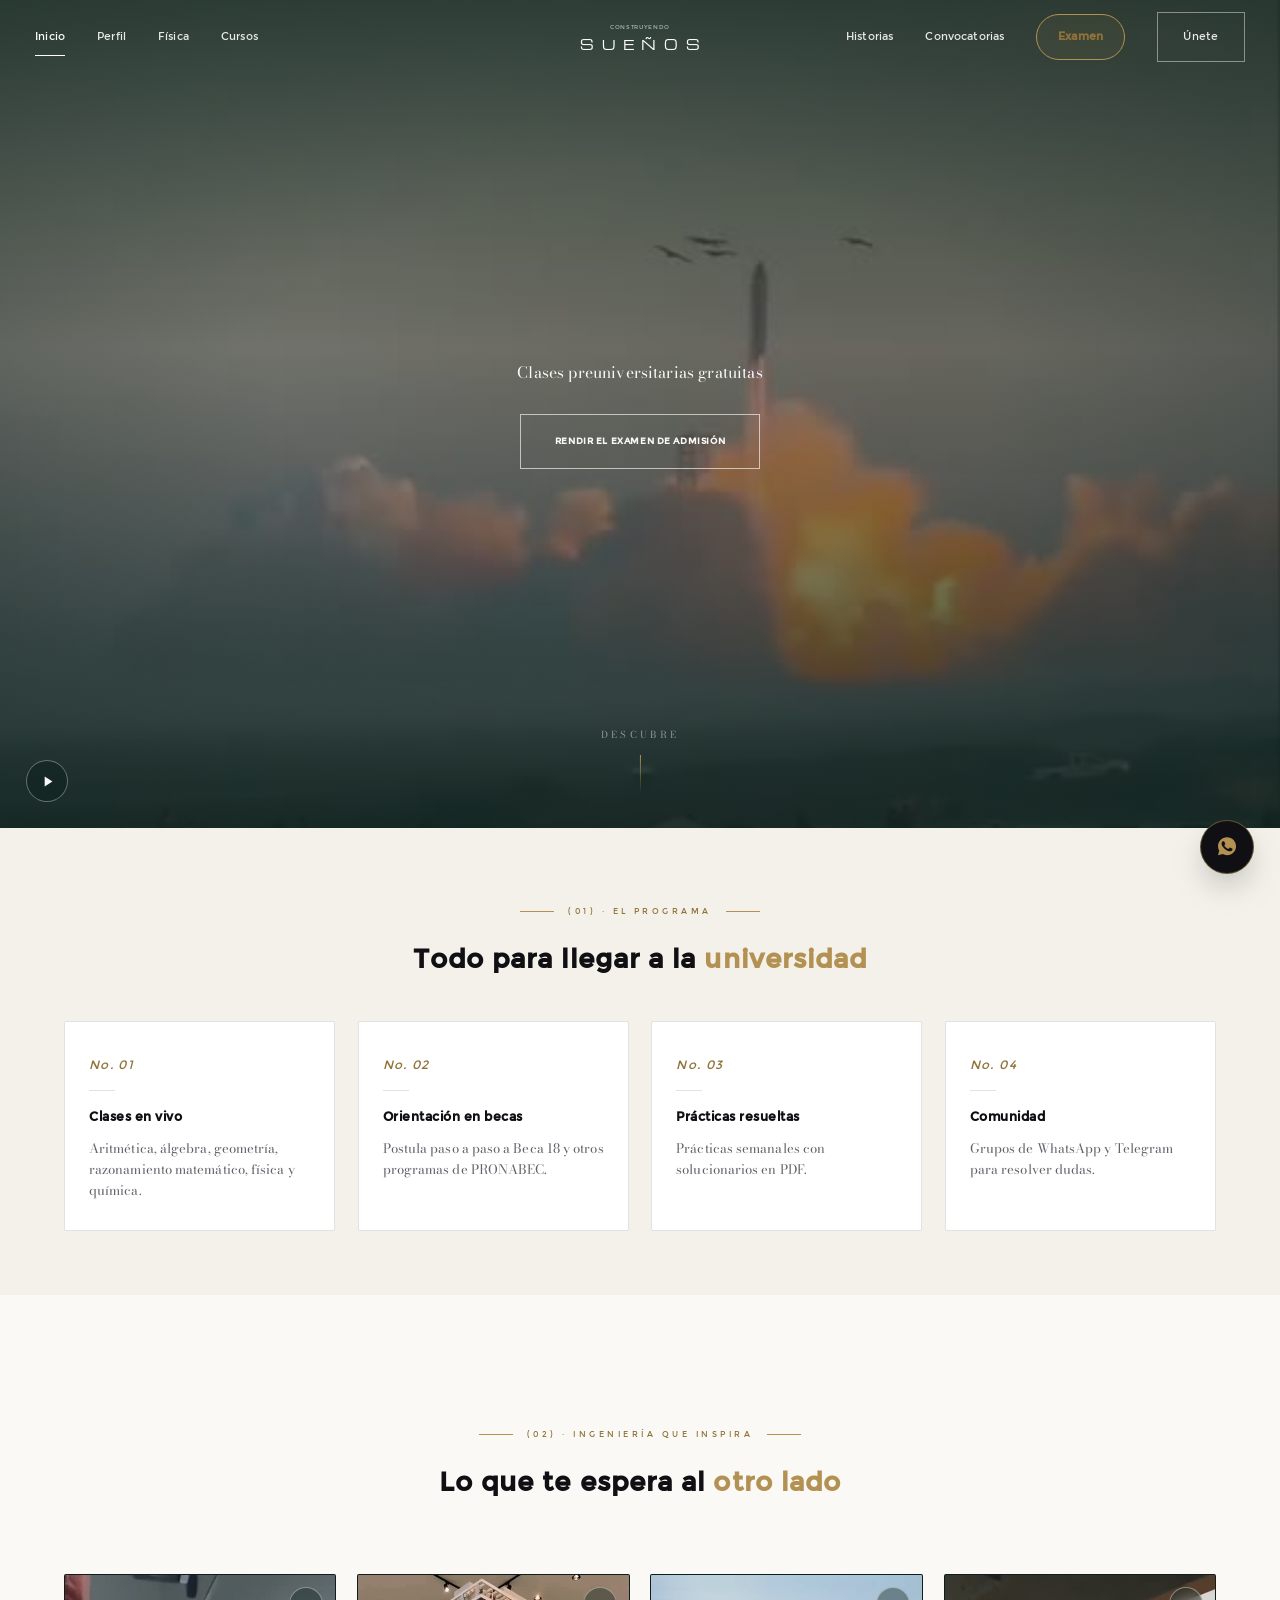
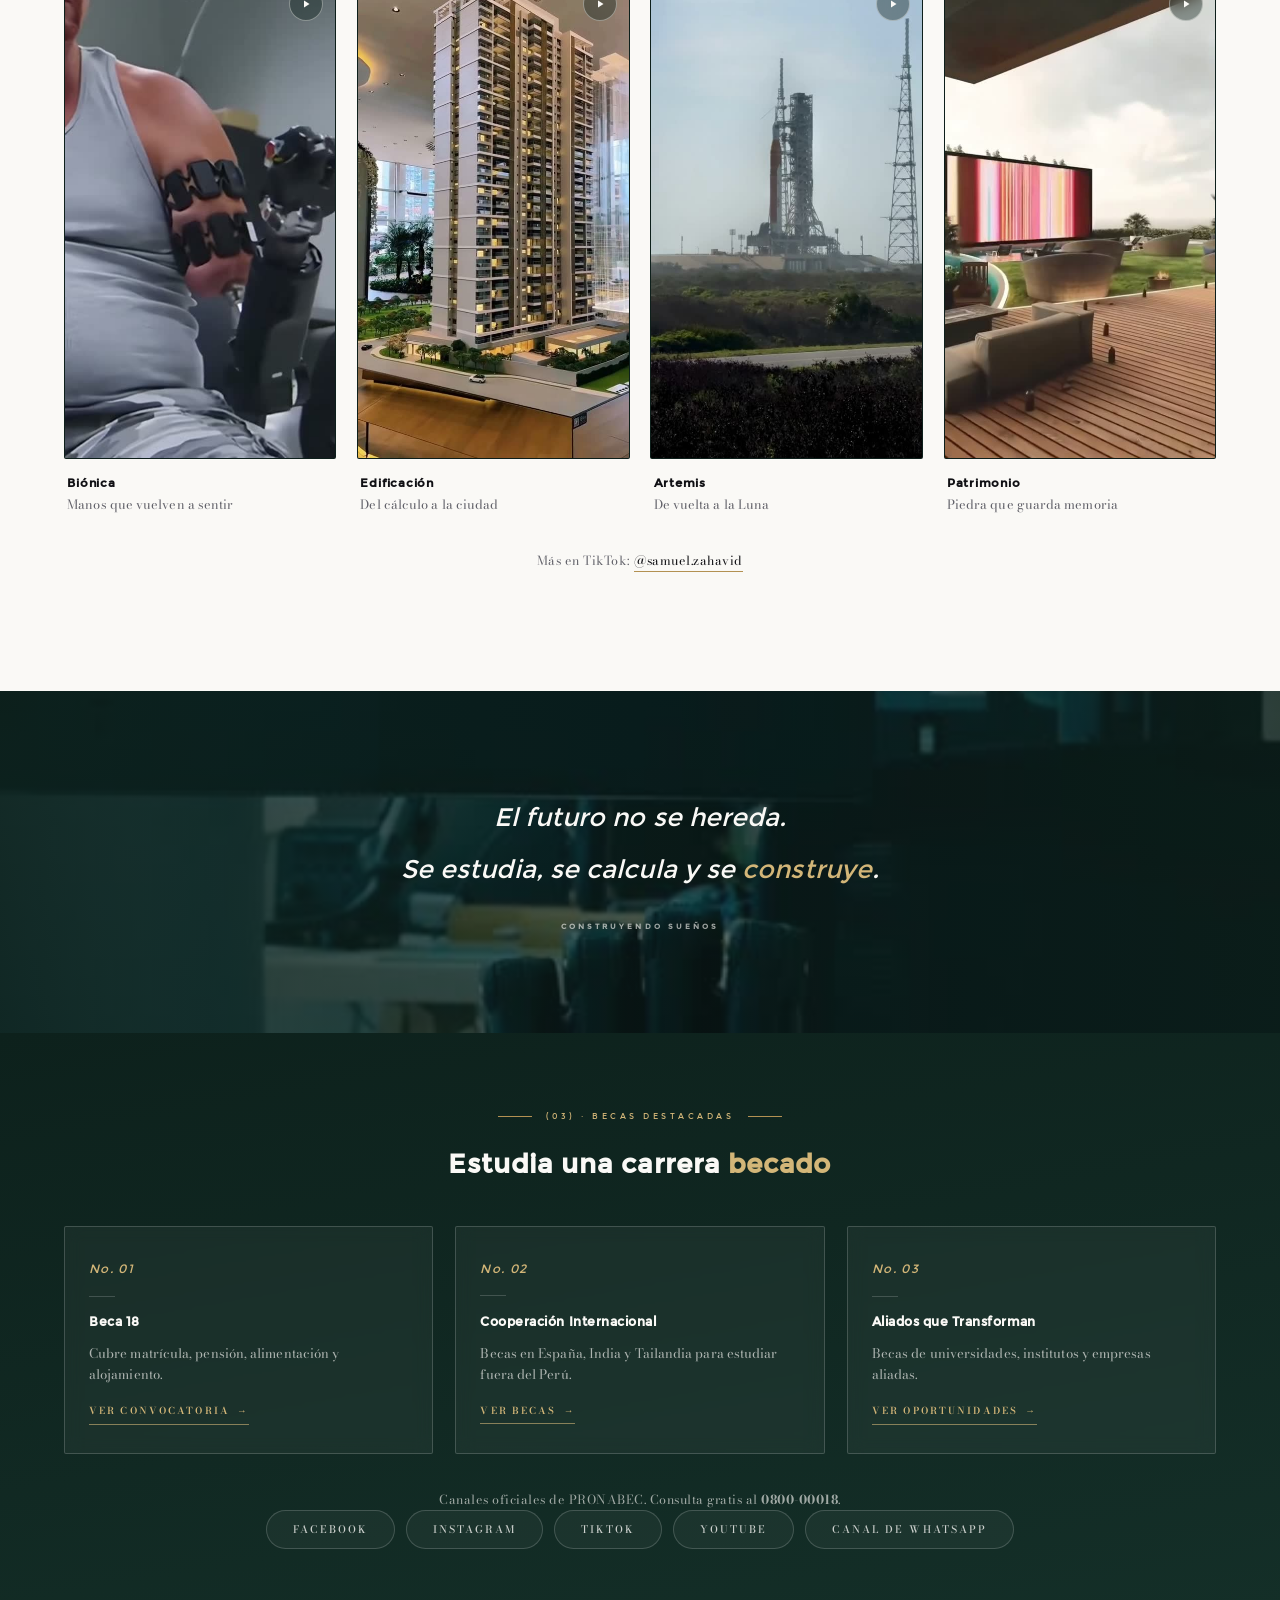
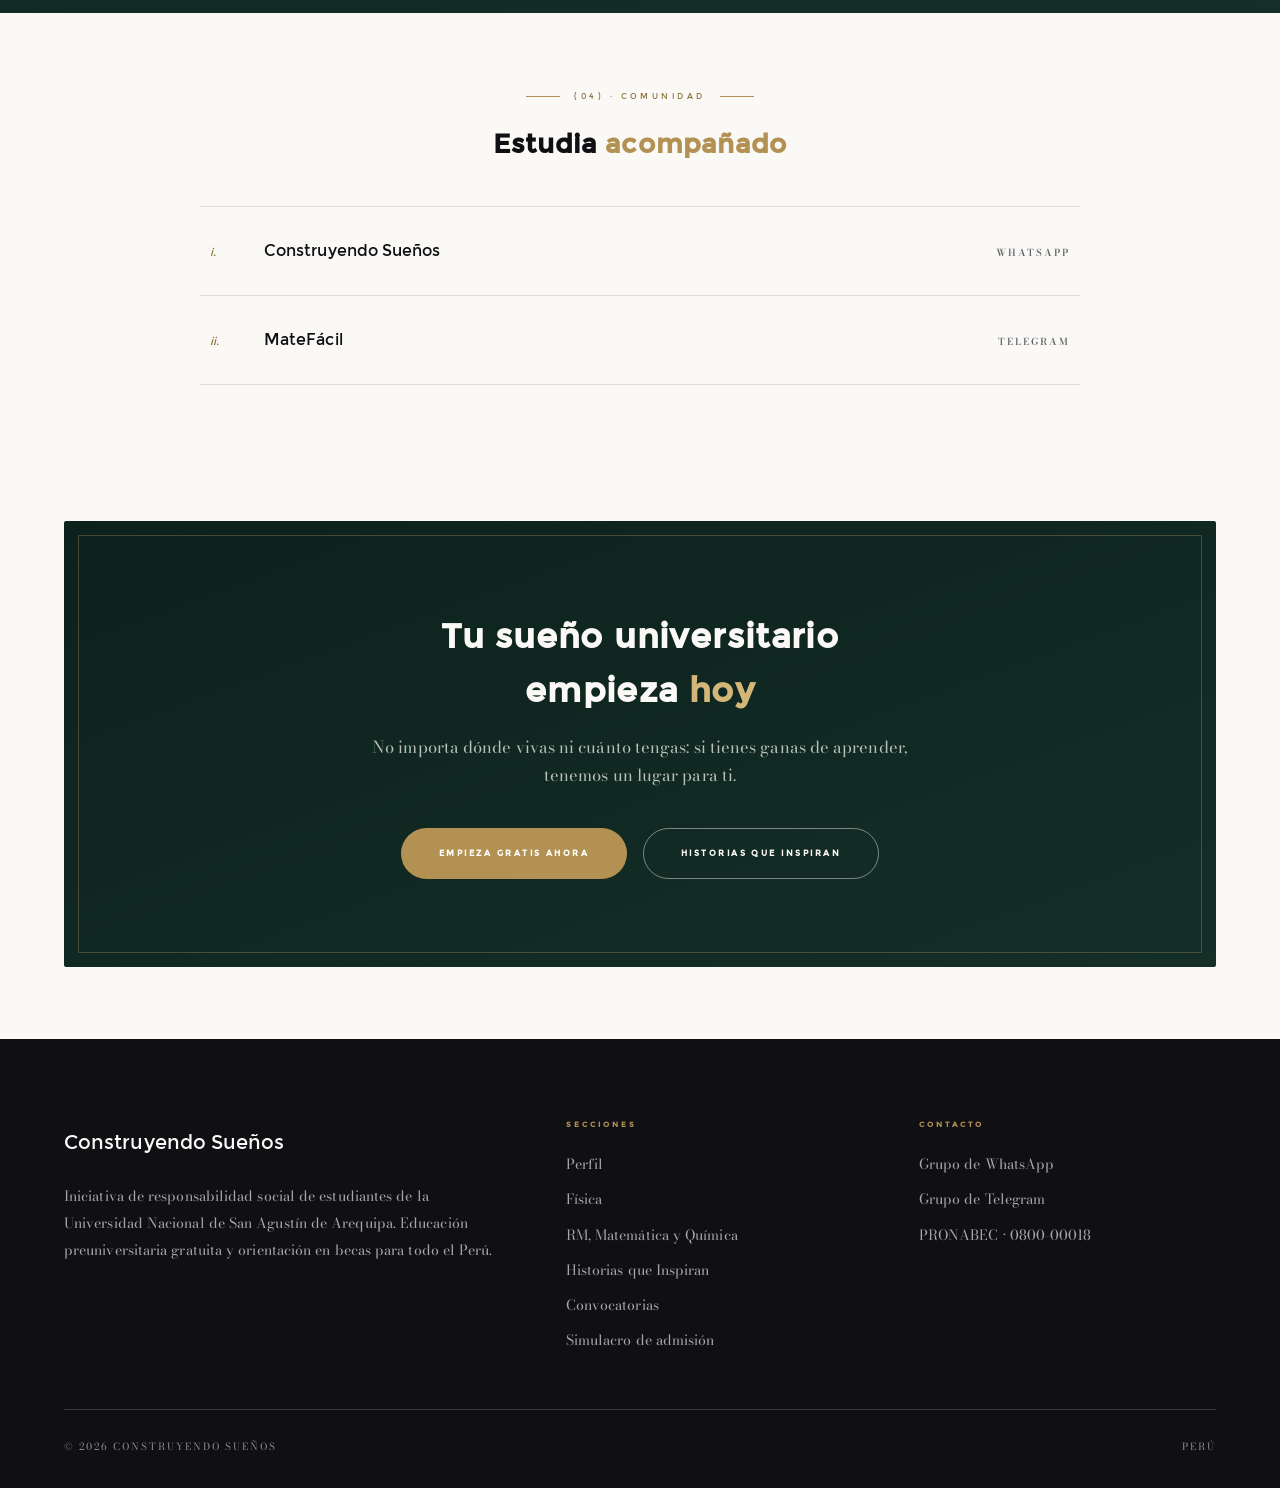
==== commit 4f6f7d20: "Encabezado y portada calcados de Aedora - Barra fija a tres columnas: menu a la izquierda, marca cen" ====
--- a/index.html
+++ b/index.html
@@ -18,27 +18,31 @@
 <body>
 
   <header class="site-header">
-    <div class="container nav-wrap">
-      <a class="brand" href="index.html">
-        <img class="brand-logo" src="assets/logo-foto.jpg" alt="David Ttito · Construyendo Sueños" />
-        <span class="brand-text">
-          <span class="brand-name">Construyendo Sueños</span>
-          <span class="brand-tag">Tecnología con alma, inspirando futuros sostenibles <span class="brand-house">· Albarini</span></span>
-        </span>
-      </a>
+    <div class="nav-inner">
       <button class="nav-toggle" aria-label="Abrir menú" aria-expanded="false">
         <span></span><span></span><span></span>
       </button>
-      <nav class="main-nav" aria-label="Navegación principal">
+
+      <nav class="nav-group nav-group--left" aria-label="Navegación principal">
         <ul>
           <li><a href="index.html" class="active">Inicio</a></li>
           <li><a href="perfil.html">Perfil</a></li>
           <li><a href="fisica.html">Física</a></li>
           <li><a href="cursos.html">Cursos</a></li>
+        </ul>
+      </nav>
+
+      <a class="nav-brand" href="index.html" aria-label="Construyendo Sueños · Inicio">
+        <small class="nav-brand-kicker">Construyendo</small>
+        <span class="wordmark">Sueños</span>
+      </a>
+
+      <nav class="nav-group nav-group--right" aria-label="Navegación secundaria">
+        <ul>
           <li><a href="historias.html">Historias</a></li>
           <li><a href="convocatorias.html">Convocatorias</a></li>
           <li><a class="nav-exam" href="https://albarini.github.io/ADMISION-UNIVERSITARIA-UNSA-simullacro/" target="_blank" rel="noopener">Examen</a></li>
-          <li><a class="nav-cta" href="https://chat.whatsapp.com/DLBcaevvrbd1sQ8iS5Drjj" target="_blank" rel="noopener">Únete</a></li>
+          <li><a class="nav-box" href="https://chat.whatsapp.com/DLBcaevvrbd1sQ8iS5Drjj" target="_blank" rel="noopener">Únete</a></li>
         </ul>
       </nav>
     </div>
@@ -61,11 +65,12 @@
       </div>
 
       <div class="container hero-inner">
-        <span class="kicker">Soñar es gratis · Aprender también</span>
-        <h1>El talento no se mide<br />por los <em>recursos</em></h1>
-        <div class="btn-group">
-          <a class="btn btn-gold" href="https://albarini.github.io/ADMISION-UNIVERSITARIA-UNSA-simullacro/" target="_blank" rel="noopener">Rendir el examen</a>
-          <a class="btn btn-ghost" href="https://chat.whatsapp.com/DLBcaevvrbd1sQ8iS5Drjj" target="_blank" rel="noopener">Únete a la comunidad</a>
+        <!-- El H1 se mantiene por SEO y lectores de pantalla: la portada es
+             deliberadamente muda, igual que en Aedora. -->
+        <h1 class="visually-hidden">Construyendo Sueños · Clases preuniversitarias gratuitas y becas</h1>
+        <p class="hero-kicker">Clases preuniversitarias gratuitas</p>
+        <div>
+          <a class="btn-outline" href="https://albarini.github.io/ADMISION-UNIVERSITARIA-UNSA-simullacro/" target="_blank" rel="noopener">Rendir el examen de admisión</a>
         </div>
       </div>
 
--- a/css/styles.css
+++ b/css/styles.css
@@ -102,121 +102,139 @@
 }
 .section-head p { color: var(--muted); font-weight: 400; font-size: 0.95rem; }
 
-/* ---------- Header / Navegación (vidrio fino) ---------- */
+/* ---------- Header: navegación a tres columnas con la marca al centro ----------
+   Flota sobre la portada sin fondo y se vuelve sólido al bajar. */
 .site-header {
-  position: sticky;
+  position: fixed;
   top: 0;
+  left: 0;
+  right: 0;
   z-index: 100;
-  background: rgba(250, 249, 246, 0.78);
-  -webkit-backdrop-filter: saturate(180%) blur(22px);
-  backdrop-filter: saturate(180%) blur(22px);
-  border-bottom: 1px solid var(--hairline);
-}
-
-.nav-wrap {
+  background: transparent;
+  border-bottom: 1px solid transparent;
+  transition: background 0.45s var(--ease), border-color 0.45s var(--ease);
+}
+
+.nav-inner {
+  display: grid;
+  grid-template-columns: 1fr auto 1fr;
+  align-items: center;
+  gap: 1.5rem;
+  min-height: 74px;
+  padding: 0 2.2rem;
+}
+
+.nav-group ul {
   display: flex;
+  list-style: none;
   align-items: center;
-  justify-content: space-between;
-  gap: 1.2rem;
-  min-height: 66px;
-}
-
-.brand { display: flex; align-items: center; gap: 0.8rem; }
-.brand-logo {
-  width: 36px;
-  height: 36px;
-  flex-shrink: 0;
-  border-radius: 50%;
-  object-fit: cover;
-  object-position: 50% 45%;
-  border: 1px solid var(--gold);
-  outline: 1px solid var(--hairline);
-  outline-offset: 2px;
-}
-.brand-text { display: flex; flex-direction: column; line-height: 1.3; }
-
-.brand-name {
-  font-family: var(--font-brand);
+  gap: 2rem;
+}
+
+.nav-group--left ul { justify-content: flex-start; }
+.nav-group--right ul { justify-content: flex-end; }
+
+.nav-group a {
+  display: block;
+  padding: 0.35rem 0;
+  font-family: var(--font-ui);
+  font-size: 0.95rem;
   font-weight: 400;
-  font-size: 0.68rem;
-  color: var(--ink);
-  letter-spacing: 0.16em;
-  text-transform: uppercase;
-  white-space: nowrap;
-}
-
-/* El lema completo solo cabe con holgura en pantallas grandes */
-.brand-tag {
-  font-family: var(--font-body);
-  font-style: italic;
-  font-size: 0.62rem;
-  color: var(--muted);
   letter-spacing: 0.01em;
-  line-height: 1.35;
-  max-width: 210px;
-  margin-top: 3px;
-}
-
-.brand-house {
-  font-family: var(--font-ui);
-  font-style: normal;
-  text-transform: uppercase;
-  letter-spacing: 0.2em;
-  font-size: 0.56rem;
-  font-weight: 600;
-  color: var(--gold-deep);
-  white-space: nowrap;
-}
-
-.main-nav ul { display: flex; list-style: none; gap: 0.2rem; align-items: center; }
-
-.main-nav a {
-  display: block;
-  padding: 0.6rem 0.9rem;
-  font-size: 0.7rem;
-  font-weight: 500;
-  letter-spacing: 0.16em;
-  text-transform: uppercase;
-  color: var(--ink-soft);
+  color: rgba(250, 249, 246, 0.92);
   white-space: nowrap;
   position: relative;
 }
 
-.main-nav a::after {
+.nav-group a::after {
   content: "";
   position: absolute;
-  left: 0.9rem;
-  right: 0.9rem;
-  bottom: 0.3rem;
+  left: 0;
+  right: 0;
+  bottom: 0;
   height: 1px;
-  background: var(--gold);
+  background: currentColor;
   transform: scaleX(0);
   transform-origin: left;
   transition: transform 0.35s var(--ease);
 }
 
-.main-nav a:hover::after, .main-nav a.active::after { transform: scaleX(1); }
-.main-nav a.active { color: var(--ink); }
-
-.nav-cta {
-  border: 1px solid var(--ink) !important;
-  border-radius: 999px;
-  margin-left: 0.6rem;
-  padding: 0.55rem 1.4rem !important;
-  transition: background 0.35s var(--ease), color 0.35s var(--ease) !important;
-}
-
-.nav-cta:hover { background: var(--ink); color: var(--paper) !important; }
-.nav-cta::after { display: none; }
-
-.nav-toggle { display: none; background: none; border: none; cursor: pointer; padding: 0.5rem; }
+.nav-group a:hover::after, .nav-group a.active::after { transform: scaleX(1); }
+.nav-group a:hover, .nav-group a.active { color: #fff; }
+
+/* Marca central: línea fina arriba y logotipo muy espaciado debajo */
+.nav-brand {
+  display: block;
+  text-align: center;
+  line-height: 1.1;
+}
+
+.nav-brand-kicker {
+  display: block;
+  font-family: var(--font-ui);
+  font-size: 0.5rem;
+  letter-spacing: 0.08em;
+  text-transform: uppercase;
+  color: rgba(250, 249, 246, 0.62);
+}
+
+.nav-brand .wordmark {
+  display: block;
+  font-family: var(--font-brand);
+  font-size: 0.8rem;
+  letter-spacing: 0.62em;
+  text-indent: 0.62em;
+  text-transform: uppercase;
+  color: #fff;
+  margin-top: 5px;
+}
+
+/* Última entrada enmarcada, como el Contacto de Aedora */
+.nav-box {
+  border: 1px solid rgba(250, 249, 246, 0.45);
+  padding: 0.7rem 1.6rem !important;
+  transition: background 0.35s var(--ease), color 0.35s var(--ease), border-color 0.35s var(--ease);
+}
+
+.nav-box::after { display: none; }
+.nav-box:hover { background: rgba(250, 249, 246, 0.12); border-color: #fff; }
+
+.nav-exam { color: var(--gold-light) !important; }
+
+/* Estado sólido: al dejar atrás la portada el texto pasa a tinta */
+.site-header.is-solid {
+  background: rgba(250, 249, 246, 0.94);
+  -webkit-backdrop-filter: saturate(180%) blur(20px);
+  backdrop-filter: saturate(180%) blur(20px);
+  border-bottom-color: var(--hairline);
+}
+
+.site-header.is-solid .nav-group a { color: var(--ink-soft); }
+.site-header.is-solid .nav-group a:hover,
+.site-header.is-solid .nav-group a.active { color: var(--ink); }
+.site-header.is-solid .nav-brand .wordmark { color: var(--ink); }
+.site-header.is-solid .nav-brand-kicker { color: var(--muted); }
+.site-header.is-solid .nav-box { border-color: var(--ink); }
+.site-header.is-solid .nav-box:hover { background: var(--ink); color: var(--paper); }
+.site-header.is-solid .nav-exam { color: var(--gold-deep) !important; }
+.site-header.is-solid .nav-toggle span { background: var(--ink); }
+
+.nav-toggle {
+  display: none;
+  background: none;
+  border: none;
+  cursor: pointer;
+  padding: 0.5rem;
+  justify-self: start;
+}
+
 .nav-toggle span {
   display: block;
-  width: 26px;
+  width: 24px;
   height: 1.5px;
-  background: var(--ink);
+  background: var(--paper);
   margin: 6px 0;
-  transition: transform 0.3s var(--ease), opacity 0.3s var(--ease);
+  transition: transform 0.3s var(--ease), opacity 0.3s var(--ease), background 0.45s var(--ease);
 }
 
 /* ---------- Hero principal ---------- */
@@ -241,7 +259,57 @@
   pointer-events: none;
 }
 
-.hero-inner { position: relative; text-align: center; padding: 7rem 0; width: 100%; }
+/* Portada deliberadamente muda: una línea fina y un solo botón */
+.hero-inner {
+  position: relative;
+  display: grid;
+  justify-items: center;
+  gap: 1.75rem;
+  text-align: center;
+  padding: 7rem 0;
+  width: 100%;
+}
+
+.hero-kicker {
+  font-family: var(--font-body);
+  font-size: 0.98rem;
+  font-weight: 400;
+  color: var(--paper);
+  letter-spacing: 0.01em;
+}
+
+/* Solo para lectores de pantalla y buscadores */
+.visually-hidden {
+  position: absolute;
+  width: 1px;
+  height: 1px;
+  padding: 0;
+  margin: -1px;
+  overflow: hidden;
+  clip: rect(0 0 0 0);
+  white-space: nowrap;
+  border: 0;
+}
+
+/* Botón rectangular de contorno fino */
+.btn-outline {
+  display: inline-flex;
+  align-items: center;
+  justify-content: center;
+  padding: 1.05rem 2.1rem;
+  border: 1px solid rgba(250, 249, 246, 0.65);
+  border-radius: 0;
+  background: transparent;
+  color: var(--paper);
+  font-family: var(--font-ui);
+  font-size: 0.73rem;
+  font-weight: 600;
+  letter-spacing: 0.05em;
+  text-transform: uppercase;
+  transition: background 0.4s var(--ease), border-color 0.4s var(--ease), color 0.4s var(--ease);
+}
+
+.btn-outline:hover { background: rgba(250, 249, 246, 0.14); border-color: #fff; color: #fff; }
 
 .hero .kicker { color: var(--gold-light); justify-content: center; }
 .hero .kicker::after { content: ""; width: 34px; height: 1px; background: var(--gold); }
@@ -1074,8 +1142,8 @@
   margin: 0 auto;
 }
 
-/* Encabezado de página reducido: presenta sin ocupar media pantalla */
-.page-hero--slim { padding: 3.2rem 0 2.8rem; }
+/* Encabezado de página reducido: el primer bloque compensa la barra fija */
+.page-hero--slim { padding: 7.4rem 0 2.8rem; }
 .page-hero--slim h1 { font-size: clamp(1.6rem, 3.2vw, 2.3rem); margin: 0.8rem 0 0; }
 
 /* Manifiesto en una sola línea de fuerza, sin ornamento */
@@ -1552,10 +1620,12 @@
   .stat:first-child { border-top: none; }
 }
 
-@media (max-width: 880px) {
+@media (max-width: 1080px) {
+  .nav-inner { grid-template-columns: 1fr auto 1fr; padding: 0 1.2rem; min-height: 66px; }
   .nav-toggle { display: block; }
 
-  .main-nav {
+  /* Los dos grupos se funden en un panel desplegable */
+  .nav-group {
     position: absolute;
     top: 100%;
     left: 0;
@@ -1567,26 +1637,39 @@
     display: none;
   }
 
-  .main-nav.open { display: block; }
-
-  .main-nav ul { flex-direction: column; align-items: stretch; padding: 1.4rem 1.6rem 2rem; gap: 0; }
-
-  .main-nav a {
-    padding: 1.05rem 0.4rem;
-    font-size: 0.72rem;
-    letter-spacing: 0.24em;
+  .nav-group--right { border-bottom: none; }
+  .nav-group.open { display: block; }
+  .nav-group--right.open { top: calc(100% + 1px); }
+
+  .nav-group ul {
+    flex-direction: column;
+    align-items: stretch;
+    padding: 0.6rem 1.4rem;
+    gap: 0;
+  }
+
+  .nav-group--left.open ul { padding-top: 1.2rem; }
+  .nav-group--right.open ul { padding-bottom: 1.6rem; }
+
+  .nav-group a {
+    padding: 0.95rem 0.2rem;
+    font-size: 0.95rem;
+    color: var(--ink-soft);
     border-bottom: 1px solid var(--hairline);
   }
 
-  .main-nav a::after { display: none; }
-  .main-nav a.active { color: var(--gold-deep); }
-
-  .nav-cta {
-    margin: 1.4rem 0 0 !important;
+  .nav-group a::after { display: none; }
+  .nav-group a.active, .nav-exam { color: var(--gold-deep) !important; }
+
+  .nav-box {
+    border: 1px solid var(--ink);
     text-align: center;
-    border-bottom: none !important;
+    margin-top: 1rem;
+    padding: 0.85rem 1.4rem !important;
   }
 
+  /* La marca se centra por rejilla incluso con el botón a un lado */
+  .nav-brand { grid-column: 2; }
   .nav-toggle.open span:nth-child(1) { transform: translateY(7.5px) rotate(45deg); }
   .nav-toggle.open span:nth-child(2) { opacity: 0; }
   .nav-toggle.open span:nth-child(3) { transform: translateY(-7.5px) rotate(-45deg); }
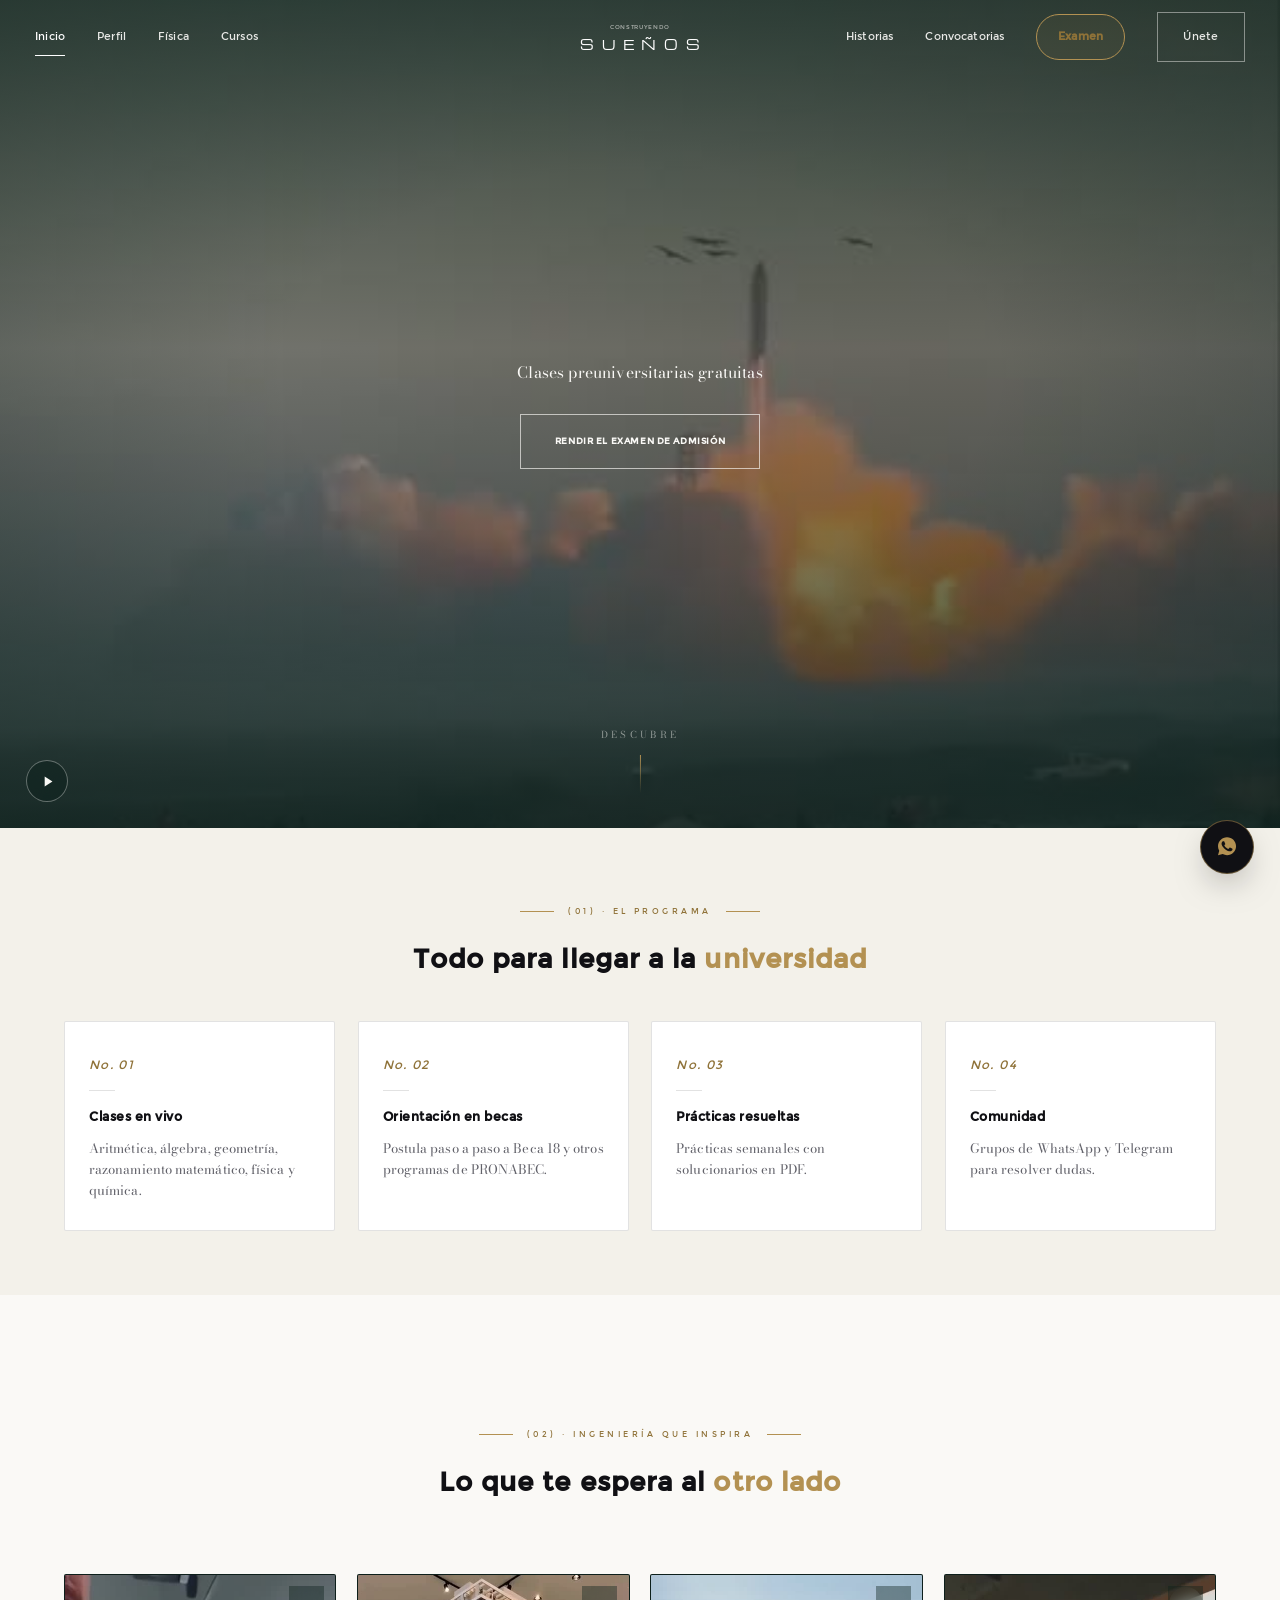
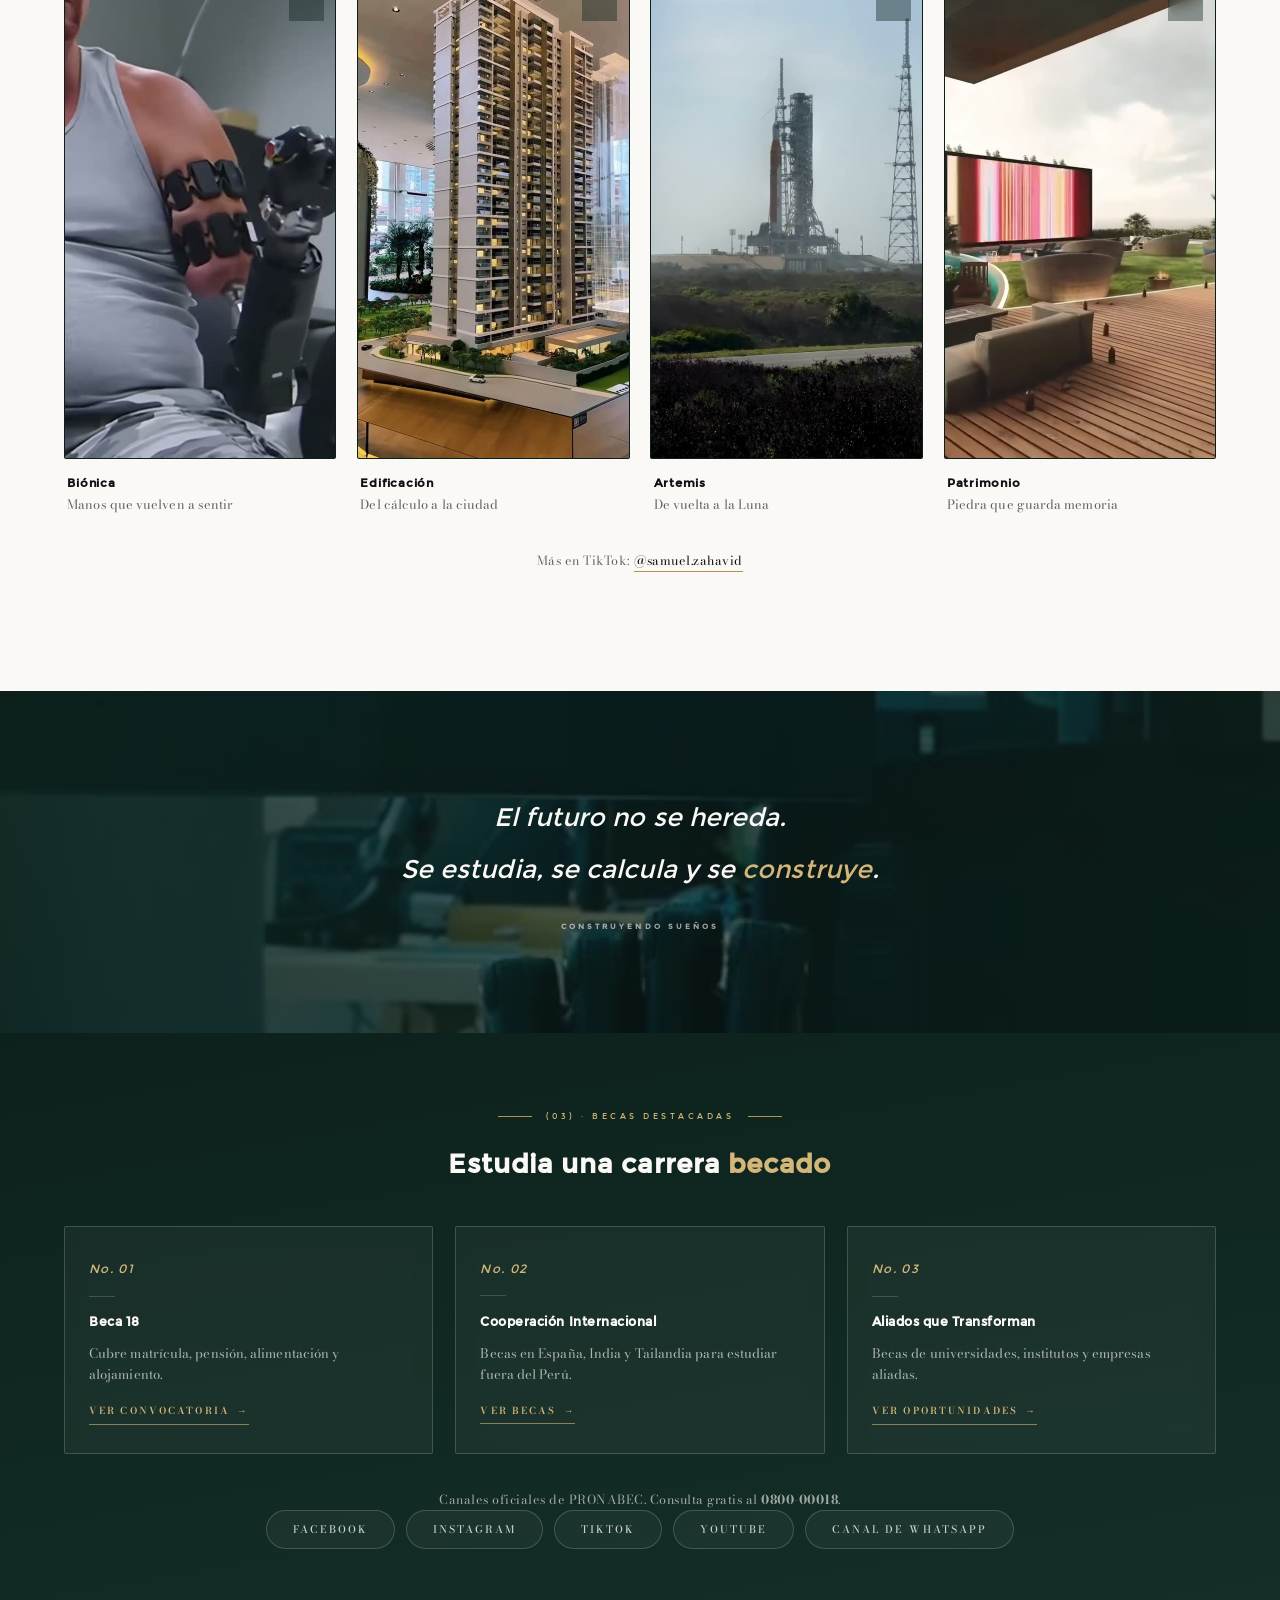
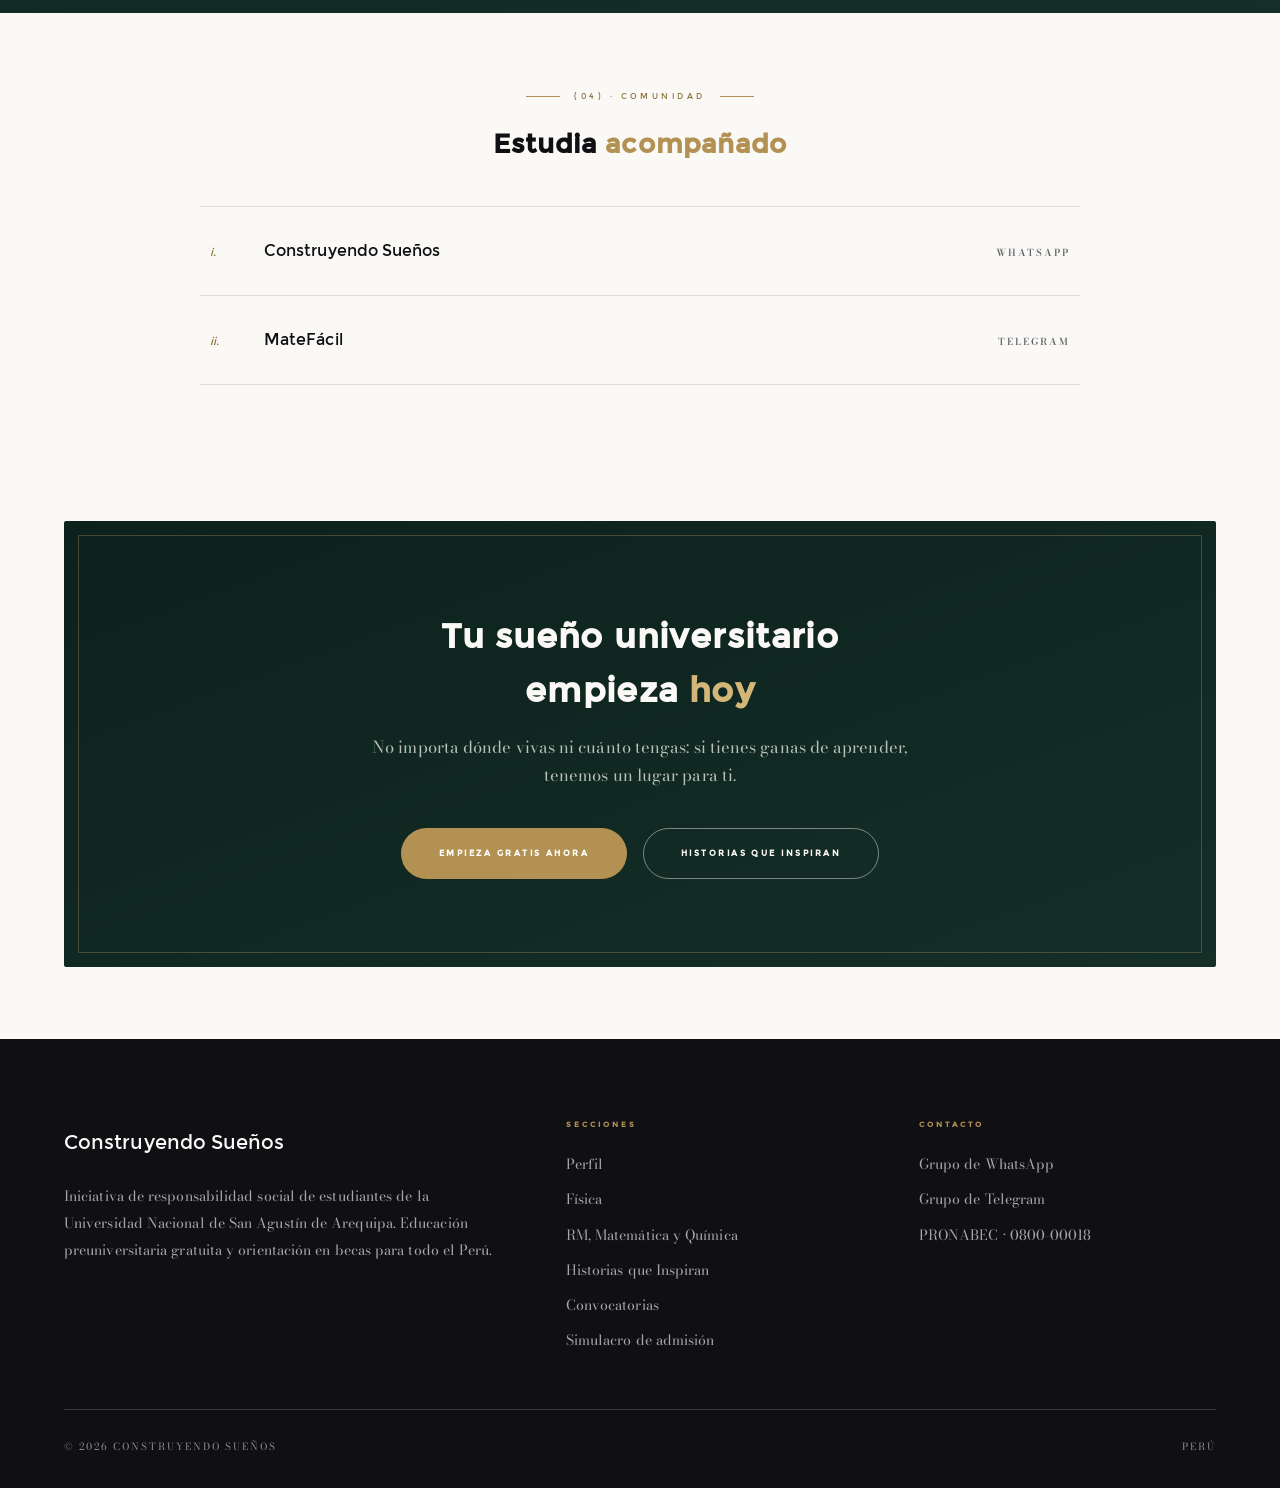
==== commit ac2a5c75: "Menu movil: los dos grupos se apilan en vez de taparse Con ancho <=1080px ambos .nav-group eran posi" ====
--- a/index.html
+++ b/index.html
@@ -12,7 +12,7 @@
   <link rel="preconnect" href="https://fonts.googleapis.com" />
   <link rel="preconnect" href="https://fonts.gstatic.com" crossorigin />
   <link href="https://fonts.googleapis.com/css2?family=Nats&family=Bodoni+Moda:ital,opsz,wght@0,6..96,400;0,6..96,600;1,6..96,400&family=Michroma&display=swap" rel="stylesheet" />
-  <link rel="stylesheet" href="css/styles.css?v=12" />
+  <link rel="stylesheet" href="css/styles.css?v=13" />
   <link rel="icon" type="image/svg+xml" href="assets/logo.svg" />
 </head>
 <body>
--- a/css/styles.css
+++ b/css/styles.css
@@ -1144,6 +1144,25 @@
 
 /* Encabezado de página reducido: el primer bloque compensa la barra fija */
 .page-hero--slim { padding: 7.4rem 0 2.8rem; }
+
+/* Portada de página con vídeo de fondo */
+.page-hero--video {
+  position: relative;
+  overflow: hidden;
+  display: grid;
+  align-content: center;
+  min-height: clamp(320px, 52vh, 460px);
+  padding: 7.4rem 0 3rem;
+}
+
+.page-hero--video .container { position: relative; z-index: 2; }
+
+/* Velo más corto que el de la portada principal, ajustado a esta altura */
+.hero-veil--page {
+  background:
+    linear-gradient(180deg, rgba(13, 33, 28, 0.86) 0%, rgba(13, 33, 28, 0.55) 55%, rgba(13, 33, 28, 0.9) 100%),
+    radial-gradient(ellipse 85% 75% at 50% 50%, rgba(13, 33, 28, 0.1) 30%, rgba(13, 33, 28, 0.6) 100%);
+}
 .page-hero--slim h1 { font-size: clamp(1.6rem, 3.2vw, 2.3rem); margin: 0.8rem 0 0; }
 
 /* Manifiesto en una sola línea de fuerza, sin ornamento */
@@ -1621,25 +1640,27 @@
 }
 
 @media (max-width: 1080px) {
-  .nav-inner { grid-template-columns: 1fr auto 1fr; padding: 0 1.2rem; min-height: 66px; }
-  .nav-toggle { display: block; }
-
-  /* Los dos grupos se funden en un panel desplegable */
+  /* La primera fila mantiene su altura aunque debajo se despliegue el menú */
+  .nav-inner { grid-template-columns: 1fr auto 1fr; grid-template-rows: 66px auto auto; padding: 0 1.2rem; min-height: 66px; row-gap: 0; }
+  .nav-toggle { display: block; grid-column: 1; grid-row: 1; }
+
+  /* Los dos grupos se funden en un panel desplegable.
+     Se apilan como filas de la propia rejilla de la barra: en absoluto ambos
+     caían sobre el mismo punto y el segundo, opaco, tapaba entero al primero. */
   .nav-group {
-    position: absolute;
-    top: 100%;
-    left: 0;
-    right: 0;
+    grid-column: 1 / -1;
+    margin-inline: -1.2rem;
     background: rgba(250, 249, 246, 0.97);
     -webkit-backdrop-filter: blur(24px);
     backdrop-filter: blur(24px);
-    border-bottom: 1px solid var(--hairline);
+    border-bottom: none;
     display: none;
   }
 
-  .nav-group--right { border-bottom: none; }
+  .nav-group--left { grid-row: 2; }
+  .nav-group--right { grid-row: 3; }
+  .nav-group--right.open { border-bottom: 1px solid var(--hairline); }
   .nav-group.open { display: block; }
-  .nav-group--right.open { top: calc(100% + 1px); }
 
   .nav-group ul {
     flex-direction: column;
@@ -1669,7 +1690,7 @@
   }
 
   /* La marca se centra por rejilla incluso con el botón a un lado */
-  .nav-brand { grid-column: 2; }
+  .nav-brand { grid-column: 2; grid-row: 1; }
   .nav-toggle.open span:nth-child(1) { transform: translateY(7.5px) rotate(45deg); }
   .nav-toggle.open span:nth-child(2) { opacity: 0; }
   .nav-toggle.open span:nth-child(3) { transform: translateY(-7.5px) rotate(-45deg); }
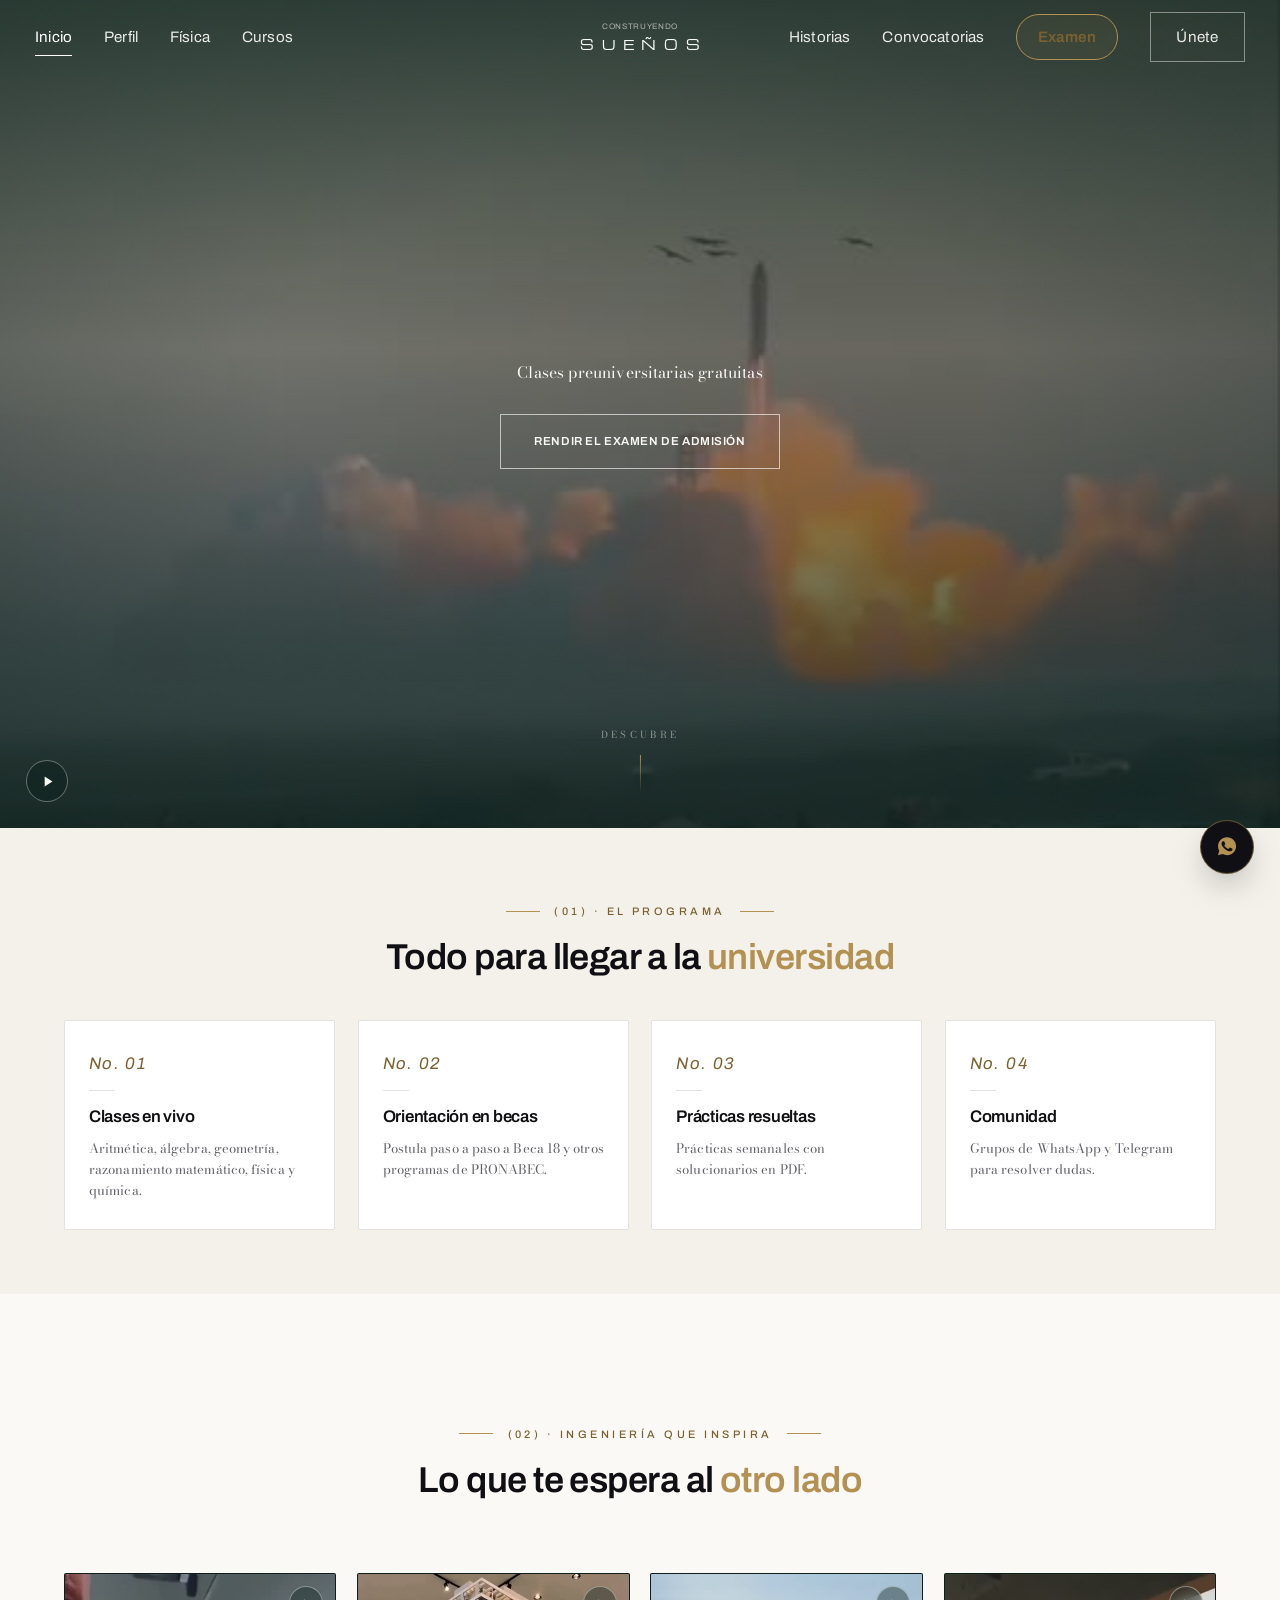
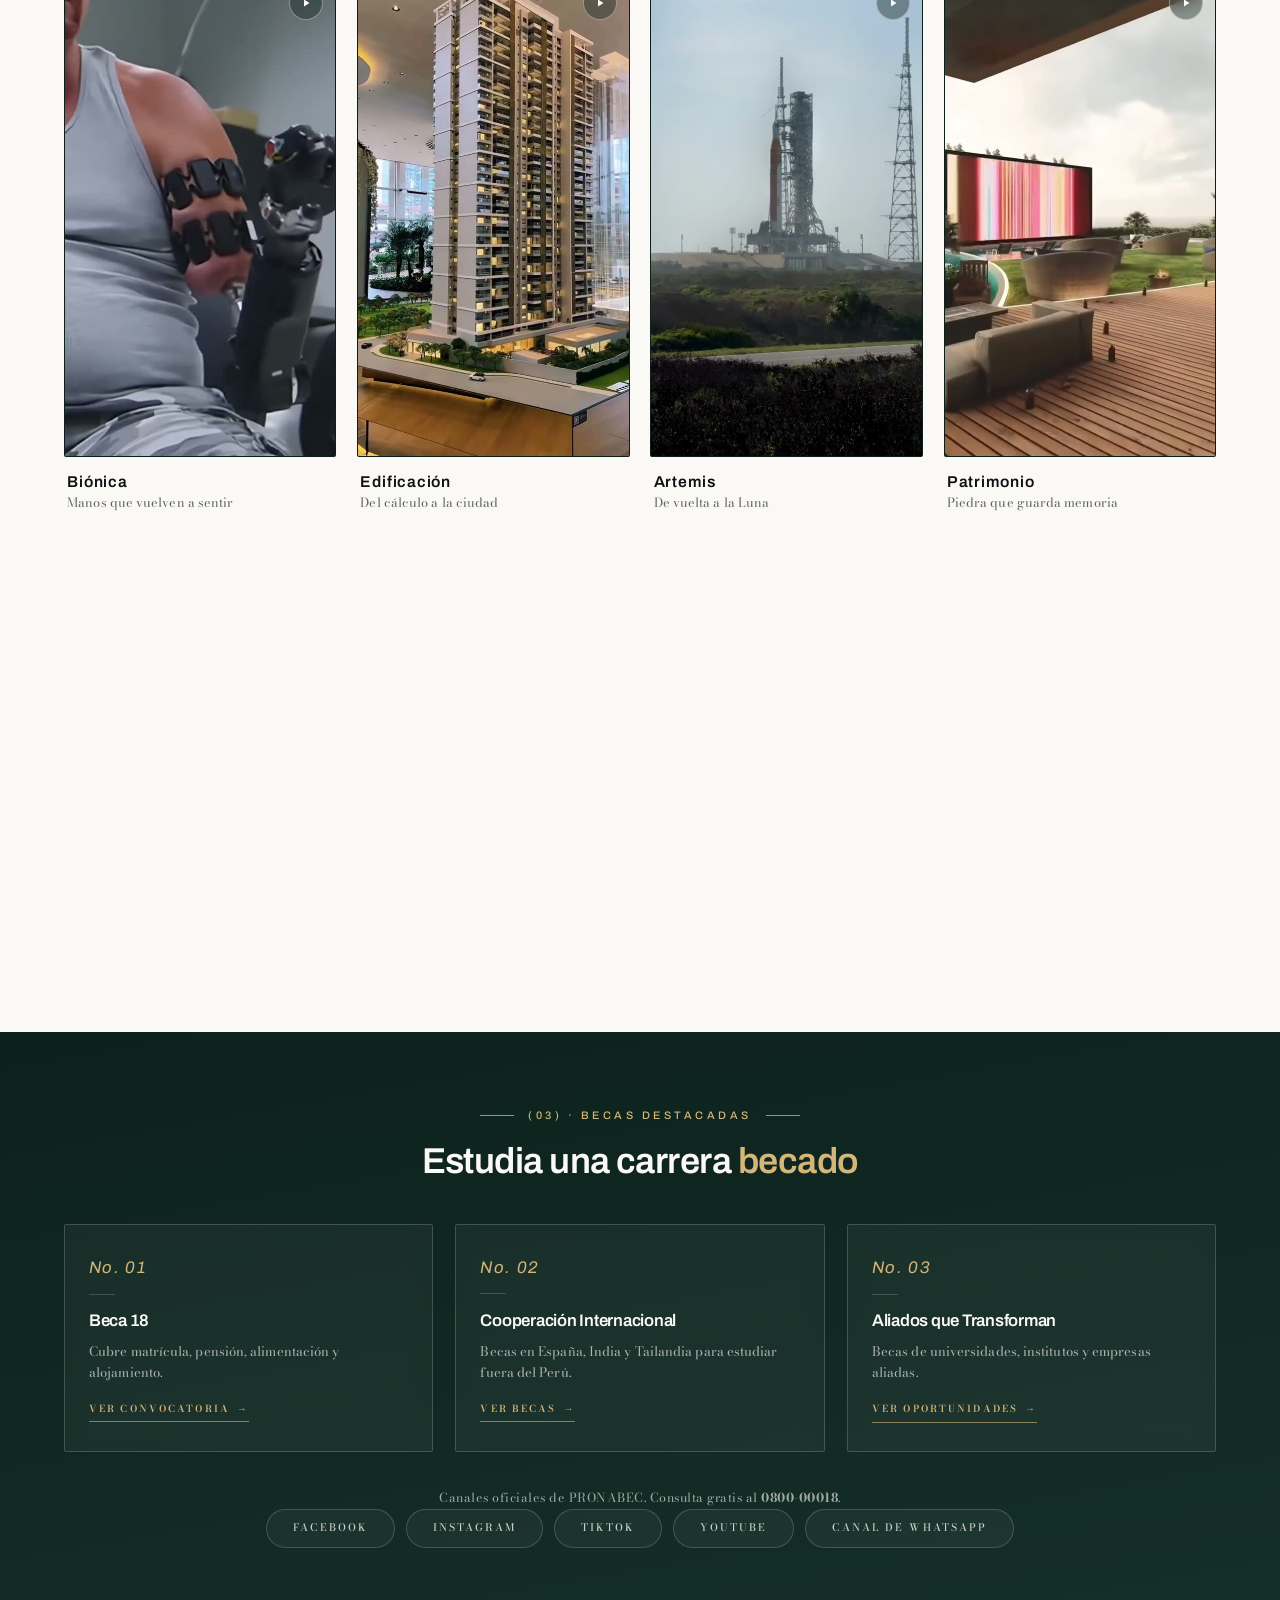
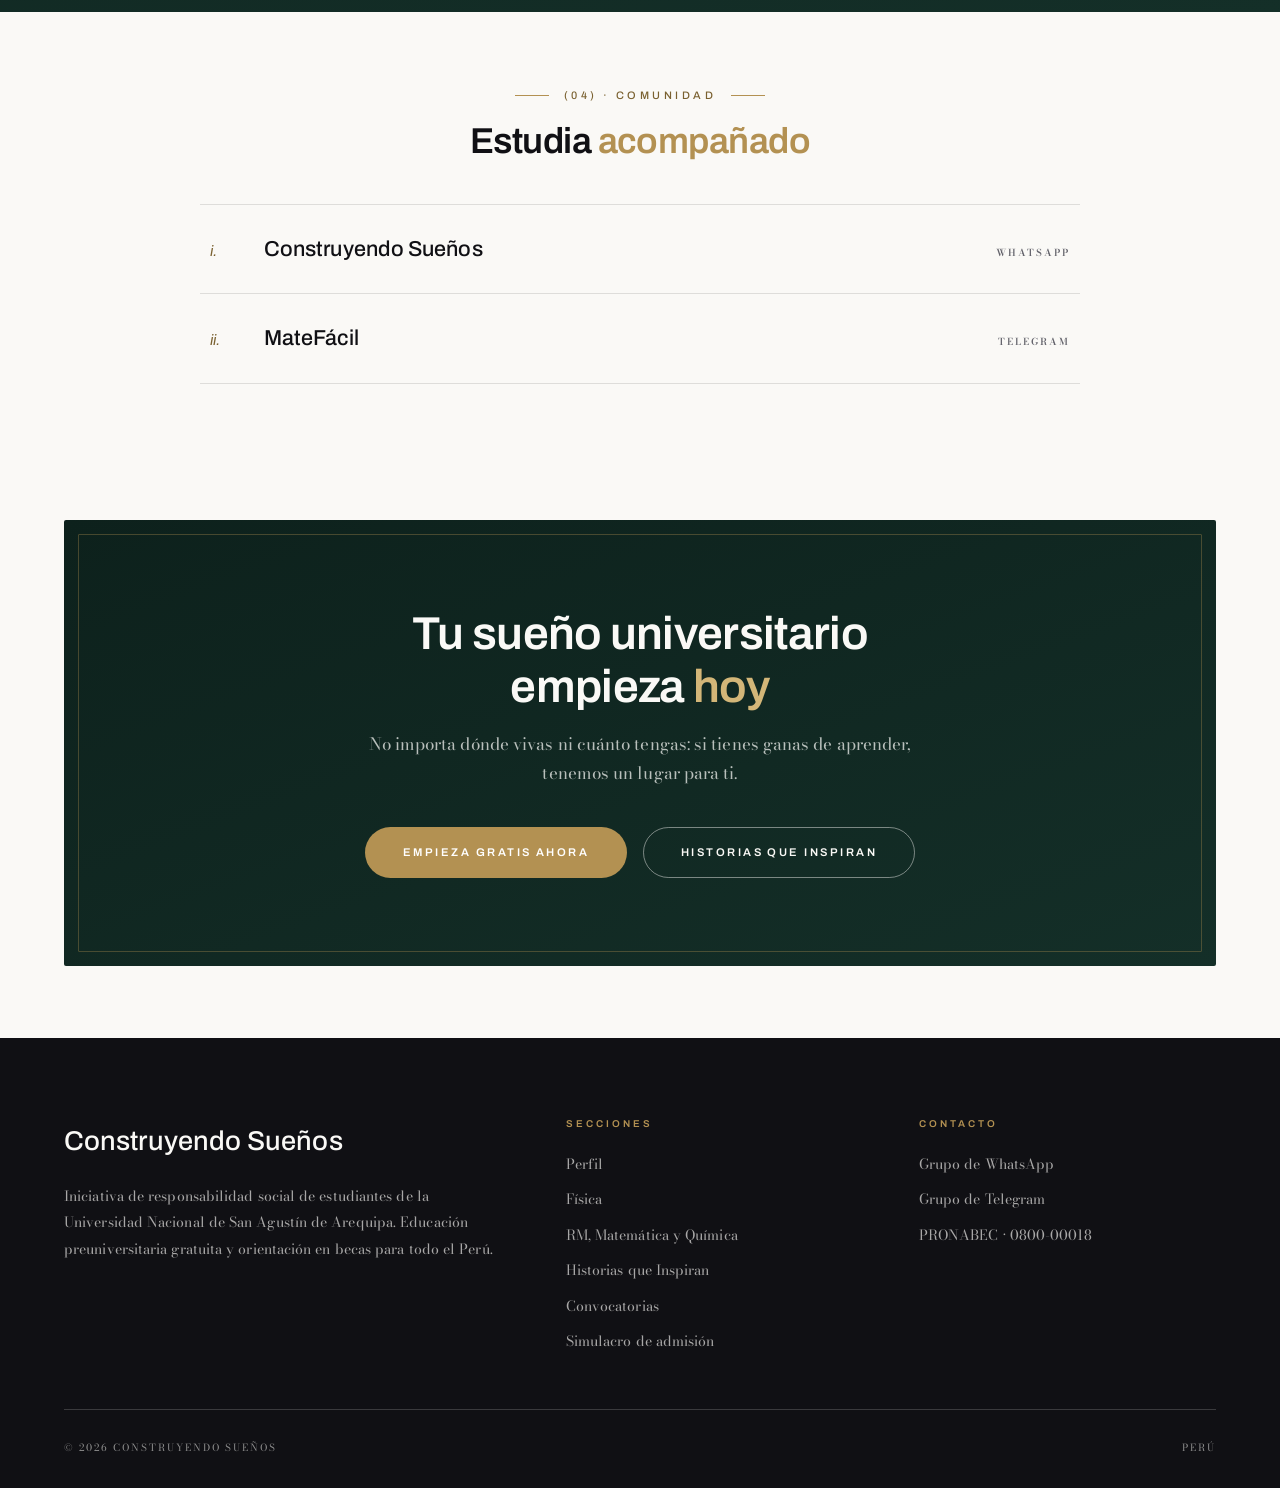
==== commit 05cacb7f: "Perfil: menos texto, retrato nuevo y tipografia real Las seis paginas pedian a Google Fonts la famil" ====
--- a/index.html
+++ b/index.html
@@ -11,8 +11,8 @@
   <meta property="og:image" content="assets/video/hero-despegue.jpg" />
   <link rel="preconnect" href="https://fonts.googleapis.com" />
   <link rel="preconnect" href="https://fonts.gstatic.com" crossorigin />
-  <link href="https://fonts.googleapis.com/css2?family=Nats&family=Bodoni+Moda:ital,opsz,wght@0,6..96,400;0,6..96,600;1,6..96,400&family=Michroma&display=swap" rel="stylesheet" />
-  <link rel="stylesheet" href="css/styles.css?v=13" />
+  <link href="https://fonts.googleapis.com/css2?family=Archivo:wdth,wght@62.5..125,400..800&family=Bodoni+Moda:ital,opsz,wght@0,6..96,400..600;1,6..96,400&family=Michroma&display=swap" rel="stylesheet" />
+  <link rel="stylesheet" href="css/styles.css?v=14" />
   <link rel="icon" type="image/svg+xml" href="assets/logo.svg" />
 </head>
 <body>
--- a/css/styles.css
+++ b/css/styles.css
@@ -11,7 +11,9 @@
   --paper-warm: #f3f1ea;     /* champán claro */
   --surface: #ffffff;
   --gold: #b39152;           /* dorado apagado */
-  --gold-deep: #8f7238;
+  /* Oscurecido de #8f7238: en marfil daba 4.31:1 y las etiquetas pequeñas
+     (kickers, roles) necesitan 4.5:1. Ahora 5.58:1. */
+  --gold-deep: #7a6130;
   --gold-light: #d3b678;     /* dorado luminoso para fondos oscuros */
   --emerald: #142f28;        /* verde profundo */
   --emerald-deep: #0d211c;
@@ -19,11 +21,14 @@
   --hairline-light: rgba(250, 249, 246, 0.18);
   --shadow-soft: 0 24px 60px -30px rgba(16, 16, 20, 0.25);
   --ease: cubic-bezier(0.22, 0.61, 0.21, 1);
-  /* Tipografía heredada de Aedora Maison */
-  --font-brand: "Michroma", "Eurostile", "Bank Gothic", "Nats", "Avenir Next", system-ui, sans-serif;
-  --font-display: "Nats", "Avenir Next", system-ui, -apple-system, "Segoe UI", sans-serif;
+  /* Michroma firma la marca; Archivo es la voz de titulares e interfaz
+     (grotesca de ingeniería, con eje de ancho real); Bodoni pone la lectura.
+     Antes aquí figuraba "Nats", que Google Fonts no sirve: los titulares
+     caían a la fuente del sistema con negrita falsa. */
+  --font-brand: "Michroma", "Eurostile", "Bank Gothic", system-ui, sans-serif;
+  --font-display: "Archivo", "Helvetica Neue", system-ui, -apple-system, "Segoe UI", sans-serif;
   --font-body: "Bodoni Moda", "Bodoni 72", Didot, Georgia, serif;
-  --font-ui: "Nats", "Avenir Next", system-ui, -apple-system, "Segoe UI", sans-serif;
+  --font-ui: "Archivo", "Helvetica Neue", system-ui, -apple-system, "Segoe UI", sans-serif;
 }
 
 * { margin: 0; padding: 0; box-sizing: border-box; }
@@ -35,8 +40,8 @@
   font-weight: 400;
   color: var(--ink);
   background: var(--paper);
-  line-height: 1.7;
-  font-size: 16.5px;
+  line-height: 1.72;
+  font-size: 17px;
   letter-spacing: 0.005em;
   -webkit-font-smoothing: antialiased;
   text-rendering: optimizeLegibility;
@@ -53,12 +58,14 @@
   font-family: var(--font-display);
   font-weight: 600;
   color: var(--ink);
-  line-height: 1.18;
-  letter-spacing: 0.03em;
+  line-height: 1.15;
+  /* Con una grotesca real el titular se cierra; el espaciado positivo de
+     antes compensaba una fuente que nunca llegaba a cargar. */
+  letter-spacing: -0.015em;
   text-wrap: balance;
 }
 
-/* Nats no trae itálica real: el énfasis se marca con color y peso */
+/* En titulares no se carga la itálica: el énfasis se marca con color y peso */
 em, .italic { font-style: italic; }
 h1 em, h2 em, h3 em { font-style: normal; font-weight: 600; }
 
@@ -877,203 +884,167 @@
   .exam-stamp { display: none; }
 }
 
-/* ---------- Manifiesto editorial ---------- */
-.manifesto { text-align: center; }
-
-.manifesto .ornament {
+/* ==================================================
+   Perfil del fundador
+   Una foto, un nombre grande y dos frases. Nada más:
+   la página antes eran cuatro bloques de prosa.
+   ================================================== */
+.founder { padding-block: clamp(4.2rem, 9vw, 7.5rem); }
+
+.founder-grid {
+  display: grid;
+  grid-template-columns: clamp(230px, 30vw, 350px) 1fr;
+  gap: clamp(2.4rem, 6vw, 5rem);
+  align-items: center;
+}
+
+/* Retrato con marco fino desplazado: el mismo gesto del avatar
+   anterior (borde dorado con aire) llevado a otra escala. */
+.founder-portrait {
+  position: relative;
+  margin: 0;
+}
+
+.founder-portrait::before {
+  content: "";
+  position: absolute;
+  inset: 18px -18px -18px 18px;
+  border: 1px solid var(--gold);
+  border-radius: 2px;
+}
+
+.founder-portrait img {
+  position: relative;
+  width: 100%;
+  /* Sin height:auto los atributos width/height del HTML fijan 660px de alto
+     y aspect-ratio se ignora. El original es cuadrado: 1/1 no recorta nada. */
+  height: auto;
+  aspect-ratio: 1 / 1;
+  object-fit: cover;
+  object-position: center;
+  border-radius: 2px;
+  filter: saturate(0.94) contrast(1.04);
+  transition: transform 0.9s var(--ease);
+}
+
+.founder-portrait:hover img { transform: translate(-4px, -4px); }
+
+.founder-hola {
+  font-family: var(--font-ui);
+  font-size: 0.72rem;
+  font-weight: 600;
+  letter-spacing: 0.28em;
+  text-transform: uppercase;
+  color: var(--gold-deep);
+}
+
+/* El momento tipográfico de la página: Archivo en su ancho extendido */
+.founder-name {
+  font-family: var(--font-display);
+  font-weight: 800;
+  font-stretch: 112%;
+  font-size: clamp(2.1rem, 6.2vw, 4.1rem);
+  line-height: 0.98;
+  letter-spacing: -0.03em;
+  margin: 0.6rem 0 1.7rem;
+}
+
+.founder-lead {
+  font-size: clamp(1.02rem, 1.4vw, 1.16rem);
+  line-height: 1.68;
+  color: var(--ink-soft);
+  max-width: 46ch;
+  text-wrap: pretty;
+}
+
+.founder-lead + .founder-lead { margin-top: 1rem; }
+.founder-lead strong { font-weight: 600; color: var(--ink); }
+
+.founder-meta {
+  list-style: none;
+  display: flex;
+  flex-wrap: wrap;
+  gap: 0.35rem 1.2rem;
+  margin: 2.1rem 0 2.3rem;
+  font-family: var(--font-ui);
+  font-size: 0.72rem;
+  font-weight: 600;
+  letter-spacing: 0.14em;
+  text-transform: uppercase;
+  color: var(--muted);
+}
+
+.founder-meta li { position: relative; padding-right: 1.2rem; }
+.founder-meta li:last-child { padding-right: 0; }
+
+.founder-meta li:not(:last-child)::after {
+  content: "·";
+  position: absolute;
+  right: 0.35rem;
+  color: var(--gold);
+}
+
+@media (max-width: 860px) {
+  .founder-grid { grid-template-columns: 1fr; gap: 2.4rem; }
+  .founder-portrait { max-width: 290px; }
+  .founder-portrait::before { inset: 12px -12px -12px 12px; }
+  .founder-lead { max-width: none; }
+}
+
+/* ==================================================
+   Cinta de cursos
+   Los cursos como textura en movimiento, no como lista que leer.
+   ================================================== */
+.teach-band {
+  background: var(--emerald-deep);
+  padding-block: clamp(1.5rem, 3vw, 2.3rem);
+  border-block: 1px solid rgba(250, 249, 246, 0.12);
+  overflow: hidden;
+}
+
+.teach-marquee { display: flex; overflow: hidden; }
+
+.teach-track {
+  display: flex;
+  width: max-content;
+  animation: teach-scroll 42s linear infinite;
+}
+
+/* Al pasar el puntero se detiene, por si alguien quiere leerla */
+.teach-marquee:hover .teach-track { animation-play-state: paused; }
+
+.teach-run {
   display: flex;
   align-items: center;
-  justify-content: center;
-  gap: 1.4rem;
-  color: var(--gold);
-  margin-bottom: 2.2rem;
-}
-
-.manifesto .ornament svg {
-  width: 42px;
-  height: 42px;
-  flex-shrink: 0;
-}
-
-.manifesto .ornament::before,
-.manifesto .ornament::after {
-  content: "";
-  width: 64px;
-  height: 1px;
-}
-
-.manifesto .ornament::before {
-  background: linear-gradient(to left, rgba(179, 145, 82, 0.55), transparent);
-}
-
-.manifesto .ornament::after {
-  background: linear-gradient(to right, rgba(179, 145, 82, 0.55), transparent);
-}
-
-.manifesto blockquote {
+  gap: 1.5rem;
+  padding-right: 1.5rem;
   font-family: var(--font-display);
-  font-style: italic;
-  font-weight: 500;
-  font-size: clamp(1.5rem, 3.4vw, 2.4rem);
-  line-height: 1.55;
-  color: var(--ink-soft);
-  max-width: 54rem;
-  margin: 0 auto;
-  text-wrap: pretty;
-}
-
-.manifesto blockquote em { color: var(--gold-deep); }
-
-.manifesto cite {
-  display: block;
-  margin-top: 2.2rem;
-  font-family: var(--font-ui);
-  font-style: normal;
-  font-size: 0.62rem;
-  font-weight: 600;
-  letter-spacing: 0.32em;
-  text-transform: uppercase;
-  color: var(--muted);
-}
-
-/* Letra capital editorial */
-.drop-cap::first-letter {
-  font-family: var(--font-display);
-  font-size: 3.4em;
-  line-height: 0.82;
-  float: left;
-  padding: 0.06em 0.14em 0 0;
-  color: var(--gold-deep);
-}
-
-/* ---------- Perfil ---------- */
-.profile-grid {
-  display: grid;
-  grid-template-columns: 270px 1fr;
-  gap: 2.8rem;
-  align-items: start;
-}
-
-.profile-card {
-  border: 1px solid var(--hairline);
-  background: var(--surface);
-  text-align: center;
-  padding: 2.2rem 1.5rem 1.9rem;
-  border-radius: 2px;
-  position: sticky;
-  top: 96px;
-}
-
-.profile-card .avatar {
-  width: 108px;
-  height: 108px;
-  border-radius: 50%;
-  margin: 0 auto 1.6rem;
-  display: grid;
-  place-items: center;
-  font-family: var(--font-display);
-  font-style: italic;
-  font-size: 2.1rem;
-  color: var(--gold);
-  border: 1px solid var(--gold);
-  outline: 1px solid var(--hairline);
-  outline-offset: 6px;
-}
-
-.profile-card .avatar-photo {
-  width: 112px;
-  height: 112px;
-  border-radius: 50%;
-  margin: 0 auto 1.6rem;
-  object-fit: cover;
-  border: 1px solid var(--gold);
-  outline: 1px solid var(--hairline);
-  outline-offset: 6px;
-}
-
-.profile-card .avatar-photo {
-  width: 96px;
-  height: 96px;
-  border-radius: 50%;
-  object-fit: cover;
-  object-position: center top;
-  margin: 0 auto 1.1rem;
-  border: 1px solid var(--gold);
-  outline: 1px solid var(--hairline);
-  outline-offset: 5px;
-  filter: saturate(0.9) contrast(1.02);
-}
-
-.profile-card h3 { font-size: 1.05rem; font-weight: 600; letter-spacing: 0.05em; }
-
-.profile-card .role {
-  color: var(--muted);
-  font-family: var(--font-ui);
-  font-size: 0.6rem;
-  font-weight: 600;
-  letter-spacing: 0.16em;
-  text-transform: uppercase;
-  line-height: 1.75;
-  margin: 0.7rem 0 1.2rem;
-}
-
-.mv-card {
-  padding: 1.9rem 0;
-  border-bottom: 1px solid var(--hairline);
-}
-
-.mv-card:first-child { padding-top: 0; }
-
-.mv-card h3 {
-  font-size: 1.12rem;
-  font-weight: 600;
-  letter-spacing: 0.05em;
-  margin-bottom: 0.7rem;
-  display: flex;
-  align-items: baseline;
-  gap: 0.9rem;
-}
-
-.mv-card h3 .n {
-  font-size: 0.78rem;
-  font-weight: 600;
-  color: var(--gold-deep);
-}
-
-.mv-card p {
-  color: var(--muted);
-  font-weight: 400;
-  font-size: 0.9rem;
-  line-height: 1.75;
-  max-width: 64ch;
-  text-wrap: pretty;
-}
-.mv-card p + p { margin-top: 1rem; }
-.mv-card strong { color: var(--ink-soft); font-weight: 500; }
-
-/* Valores como índice editorial */
-.values-list {
-  list-style: none;
-  max-width: 62ch;
-}
-
-.values-list li {
-  padding: 0.95rem 0.2rem;
-  border-bottom: 1px solid var(--hairline);
-  color: var(--muted);
-  font-weight: 400;
-  line-height: 1.7;
-}
-
-.values-list li:last-child { border-bottom: none; }
-
-.values-list strong {
-  font-family: var(--font-display);
-  font-style: italic;
-  font-weight: 600;
-  font-size: 1.22rem;
-  color: var(--gold-deep);
-  margin-right: 0.3rem;
+  font-weight: 700;
+  font-stretch: 110%;
+  font-size: clamp(1.45rem, 4vw, 2.5rem);
+  letter-spacing: -0.02em;
+  white-space: nowrap;
+}
+
+.teach-run b { font-weight: 700; color: var(--paper); }
+.teach-run i { font-style: normal; color: var(--gold-light); }
+
+@keyframes teach-scroll {
+  from { transform: translateX(0); }
+  to { transform: translateX(-50%); }
+}
+
+/* Sin movimiento la cinta se convierte en un bloque centrado legible */
+@media (prefers-reduced-motion: reduce) {
+  .teach-track { animation: none; width: 100%; }
+  .teach-run:last-child { display: none; }
+  .teach-run {
+    flex-wrap: wrap;
+    justify-content: center;
+    white-space: normal;
+    width: 100%;
+    padding-right: 0;
+  }
 }
 
 /* ---------- Aliados tipográficos ---------- */
@@ -1164,14 +1135,6 @@
     radial-gradient(ellipse 85% 75% at 50% 50%, rgba(13, 33, 28, 0.1) 30%, rgba(13, 33, 28, 0.6) 100%);
 }
 .page-hero--slim h1 { font-size: clamp(1.6rem, 3.2vw, 2.3rem); margin: 0.8rem 0 0; }
-
-/* Manifiesto en una sola línea de fuerza, sin ornamento */
-.manifesto--slim { padding: 3.2rem 0; }
-.manifesto--slim blockquote {
-  font-size: clamp(1.05rem, 2.1vw, 1.4rem);
-  line-height: 1.6;
-  max-width: 40rem;
-}
 
 /* ---------- Footer ---------- */
 .site-footer {
@@ -1632,8 +1595,6 @@
 }
 
 @media (max-width: 920px) {
-  .profile-grid { grid-template-columns: 1fr; gap: 3rem; }
-  .profile-card { position: static; max-width: 420px; margin-inline: auto; }
   .footer-grid { grid-template-columns: 1fr 1fr; }
   .stat { border-left: none; border-top: 1px solid var(--hairline); }
   .stat:first-child { border-top: none; }
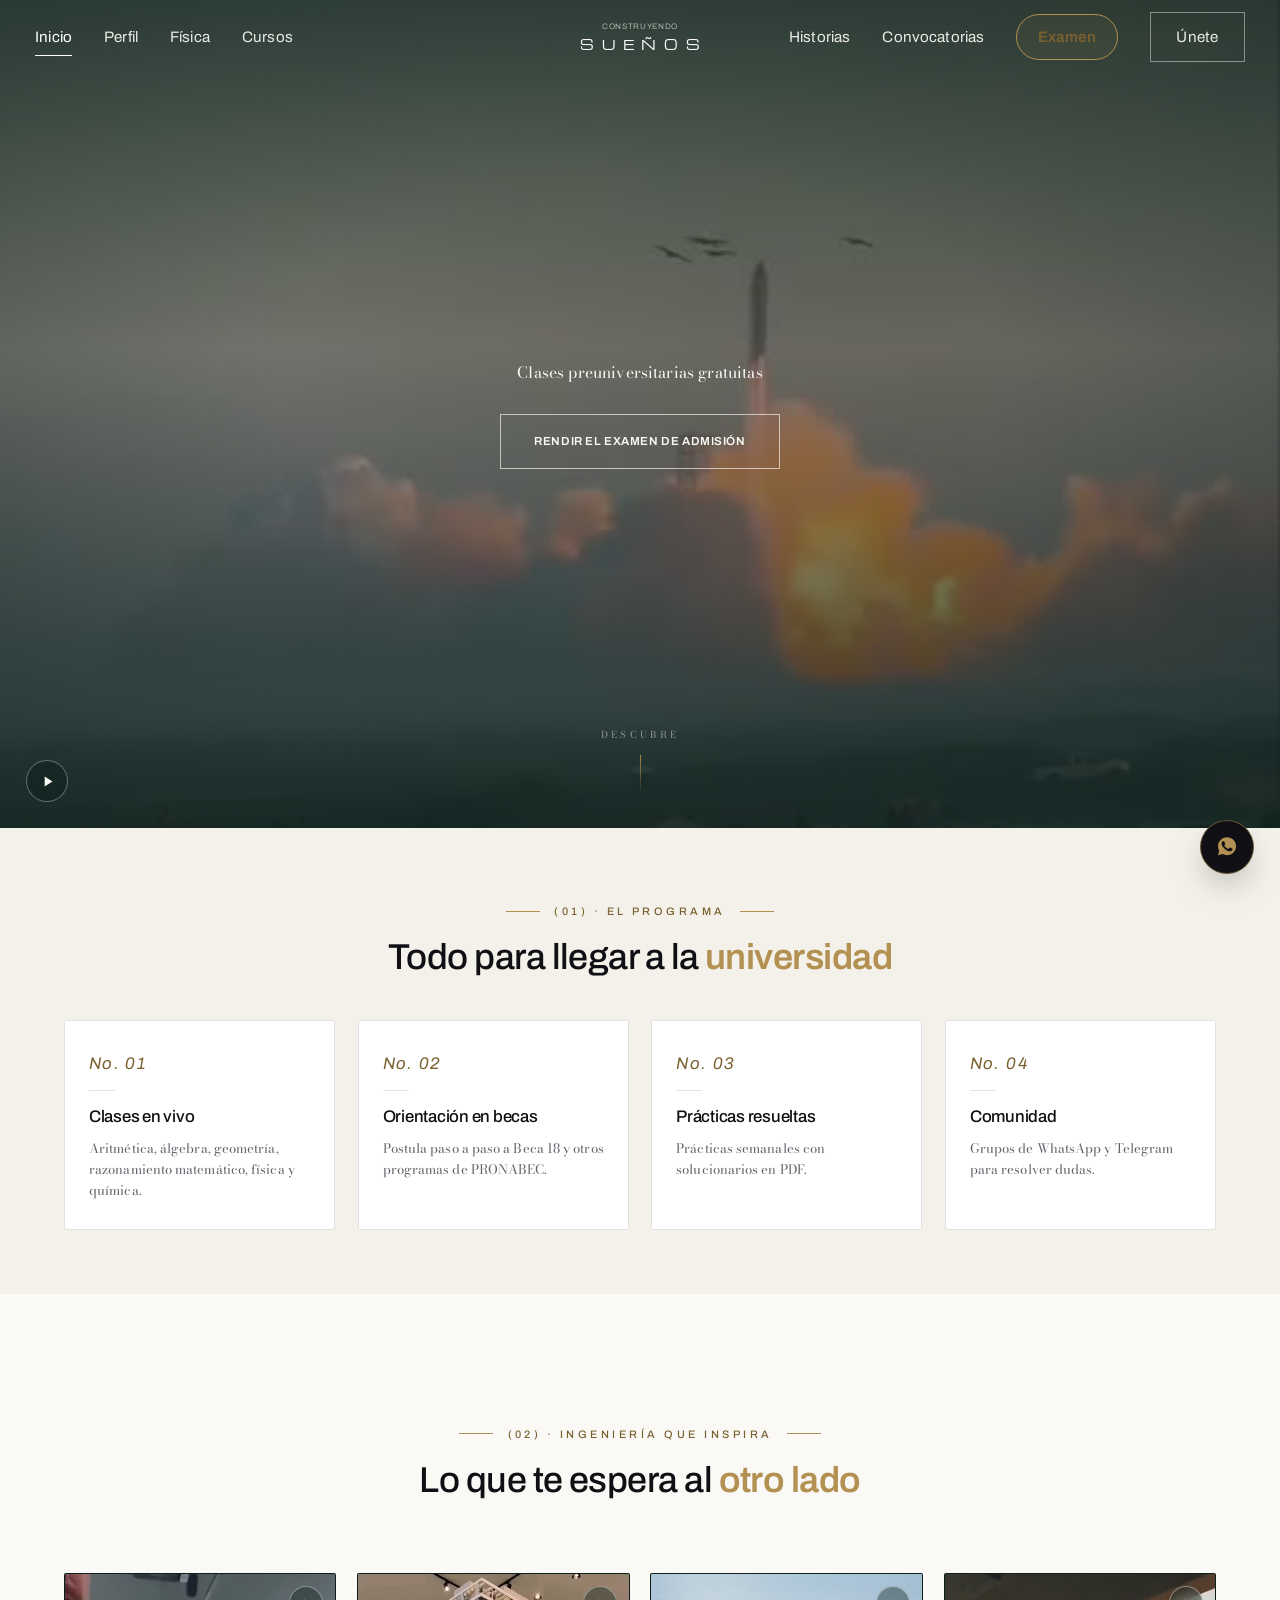
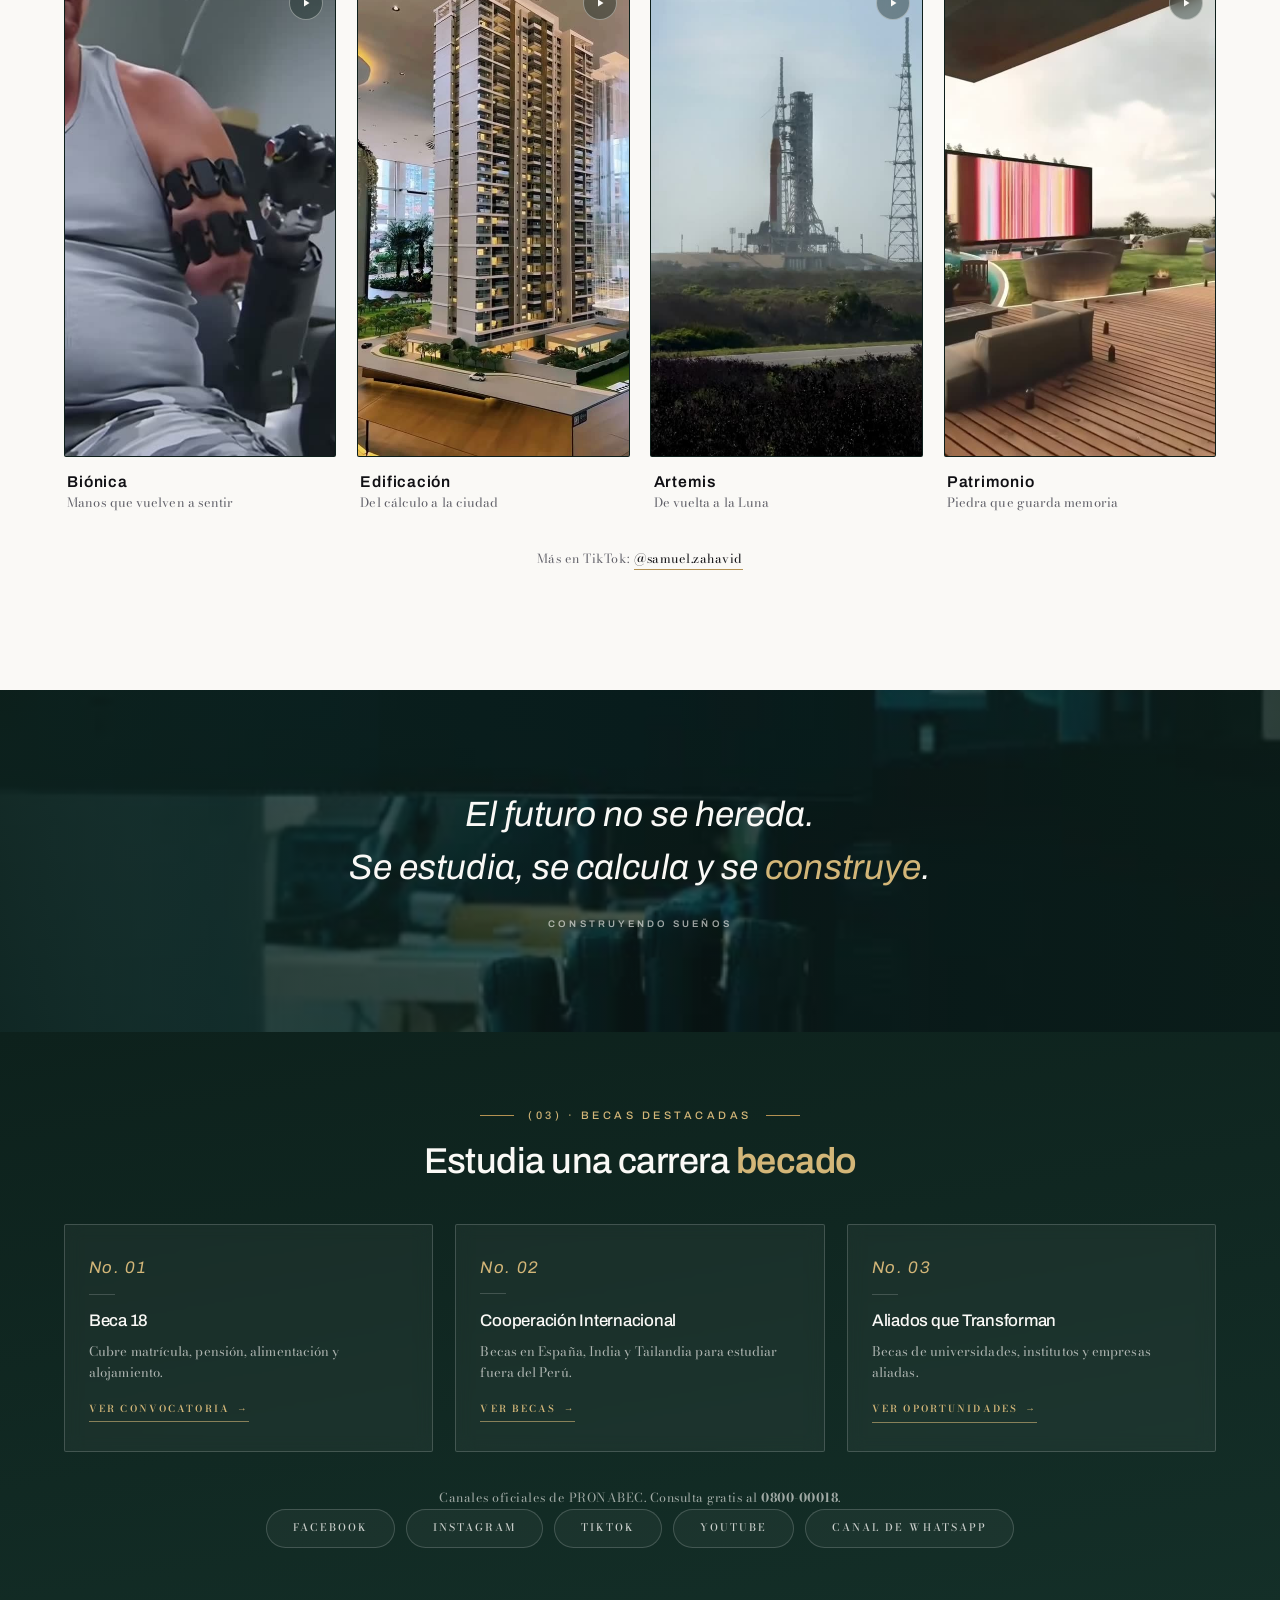
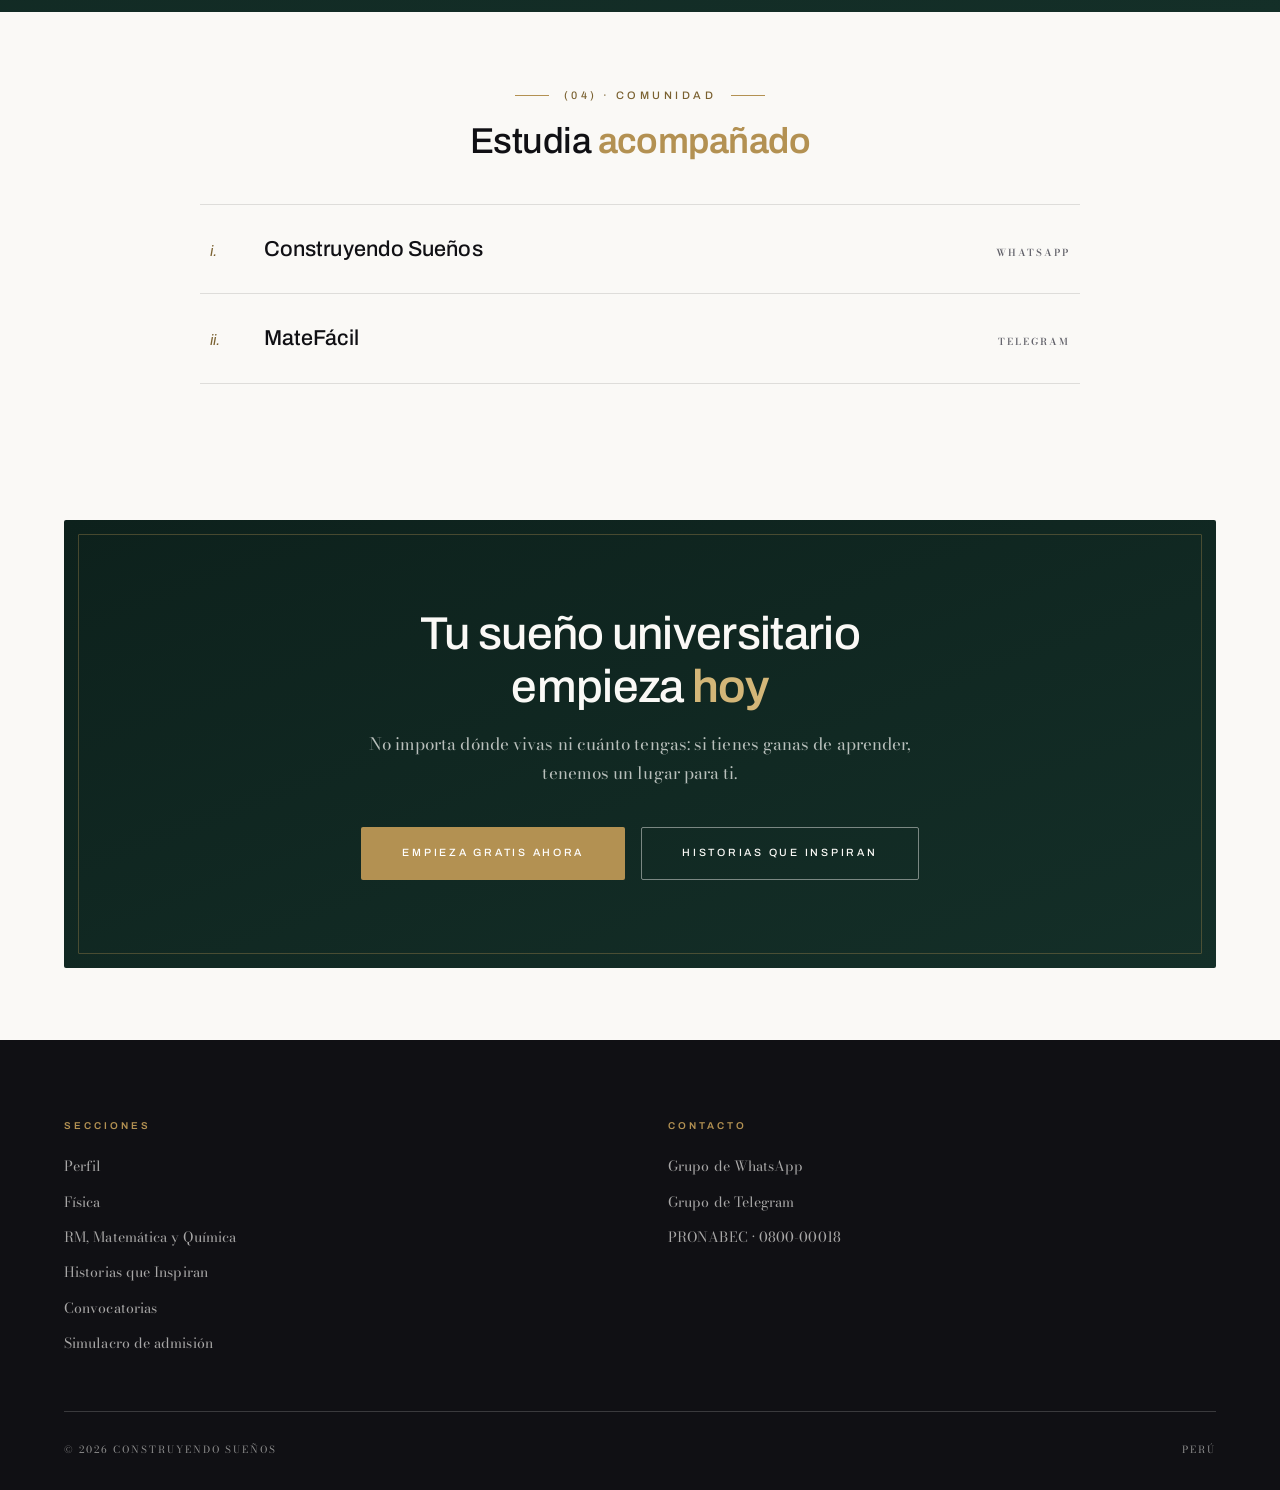
==== commit 203d8cec: "Perfil: video de robots, cinta de empresas y letra de la marca El nombre del fundador y los titulos " ====
--- a/index.html
+++ b/index.html
@@ -12,7 +12,7 @@
   <link rel="preconnect" href="https://fonts.googleapis.com" />
   <link rel="preconnect" href="https://fonts.gstatic.com" crossorigin />
   <link href="https://fonts.googleapis.com/css2?family=Archivo:wdth,wght@62.5..125,400..800&family=Bodoni+Moda:ital,opsz,wght@0,6..96,400..600;1,6..96,400&family=Michroma&display=swap" rel="stylesheet" />
-  <link rel="stylesheet" href="css/styles.css?v=14" />
+  <link rel="stylesheet" href="css/styles.css?v=15" />
   <link rel="icon" type="image/svg+xml" href="assets/logo.svg" />
 </head>
 <body>
@@ -281,10 +281,6 @@
     <div class="container">
       <div class="footer-grid">
         <div>
-          <span class="f-brand">Construyendo Sueños</span>
-          <p>Iniciativa de responsabilidad social de estudiantes de la Universidad Nacional de San Agustín de Arequipa. Educación preuniversitaria gratuita y orientación en becas para todo el Perú.</p>
-        </div>
-        <div>
           <h4>Secciones</h4>
           <ul>
             <li><a href="perfil.html">Perfil</a></li>
--- a/css/styles.css
+++ b/css/styles.css
@@ -56,7 +56,8 @@
 
 h1, h2, h3, h4 {
   font-family: var(--font-display);
-  font-weight: 600;
+  /* 500 en vez de 600: el titular pesado ensuciaba la página */
+  font-weight: 500;
   color: var(--ink);
   line-height: 1.15;
   /* Con una grotesca real el titular se cierra; el espaciado positivo de
@@ -374,12 +375,14 @@
   align-items: center;
   justify-content: center;
   gap: 0.6rem;
-  padding: 0.95rem 2.3rem;
-  border-radius: 999px;
+  padding: 1.05rem 2.5rem;
+  /* Cantos casi rectos como el resto del sistema: la píldora de 999px era
+     lo único redondo de la página y engordaba el botón. */
+  border-radius: 2px;
   font-family: var(--font-ui);
-  font-size: 0.7rem;
-  font-weight: 600;
-  letter-spacing: 0.22em;
+  font-size: 0.66rem;
+  font-weight: 500;
+  letter-spacing: 0.26em;
   text-transform: uppercase;
   cursor: pointer;
   border: 1px solid transparent;
@@ -938,15 +941,17 @@
   color: var(--gold-deep);
 }
 
-/* El momento tipográfico de la página: Archivo en su ancho extendido */
+/* El nombre lleva la misma letra que la marca de la barra: Michroma en
+   caja alta y muy espaciada. Un solo peso, así que nunca engorda. */
 .founder-name {
-  font-family: var(--font-display);
-  font-weight: 800;
-  font-stretch: 112%;
-  font-size: clamp(2.1rem, 6.2vw, 4.1rem);
-  line-height: 0.98;
-  letter-spacing: -0.03em;
-  margin: 0.6rem 0 1.7rem;
+  font-family: var(--font-brand);
+  font-weight: 400;
+  font-size: clamp(1.25rem, 4.2vw, 1.75rem);
+  line-height: 1.65;
+  letter-spacing: 0.14em;
+  text-transform: uppercase;
+  color: var(--ink);
+  margin: 0.9rem 0 1.9rem;
 }
 
 .founder-lead {
@@ -1016,17 +1021,19 @@
 .teach-run {
   display: flex;
   align-items: center;
-  gap: 1.5rem;
-  padding-right: 1.5rem;
-  font-family: var(--font-display);
-  font-weight: 700;
-  font-stretch: 110%;
-  font-size: clamp(1.45rem, 4vw, 2.5rem);
-  letter-spacing: -0.02em;
+  gap: 2.4rem;
+  padding-right: 2.4rem;
+  /* La misma letra de la marca, pequeña y muy espaciada: antes iba en
+     negrita a 40px y la cinta parecía un cartel, no una filigrana. */
+  font-family: var(--font-brand);
+  font-weight: 400;
+  font-size: clamp(0.72rem, 1.3vw, 0.95rem);
+  letter-spacing: 0.2em;
+  text-transform: uppercase;
   white-space: nowrap;
 }
 
-.teach-run b { font-weight: 700; color: var(--paper); }
+.teach-run b { font-weight: 400; color: rgba(250, 249, 246, 0.92); }
 .teach-run i { font-style: normal; color: var(--gold-light); }
 
 @keyframes teach-scroll {
@@ -1047,6 +1054,80 @@
   }
 }
 
+/* ==================================================
+   Vistazo: un vídeo vertical con su pie
+   ================================================== */
+.spot-grid {
+  display: grid;
+  grid-template-columns: clamp(190px, 24vw, 280px) 1fr;
+  gap: clamp(2rem, 5vw, 4rem);
+  align-items: center;
+}
+
+.spot-frame {
+  position: relative;
+  aspect-ratio: 9 / 16;
+  overflow: hidden;
+  background: var(--emerald-deep);
+  border: 1px solid var(--hairline);
+  border-radius: 2px;
+}
+
+.spot-frame video {
+  position: absolute;
+  inset: 0;
+  width: 100%;
+  height: 100%;
+  object-fit: cover;
+  display: block;
+}
+
+.spot-frame.is-playing .reel-play { opacity: 0; }
+
+.spot-kicker {
+  font-family: var(--font-ui);
+  font-size: 0.68rem;
+  font-weight: 600;
+  letter-spacing: 0.28em;
+  text-transform: uppercase;
+  color: var(--gold-deep);
+}
+
+.spot-title {
+  font-family: var(--font-brand);
+  font-weight: 400;
+  font-size: clamp(0.95rem, 2vw, 1.35rem);
+  letter-spacing: 0.14em;
+  text-transform: uppercase;
+  line-height: 1.7;
+  margin: 0.8rem 0 1.1rem;
+}
+
+.spot-lead {
+  font-size: clamp(1.02rem, 1.4vw, 1.16rem);
+  line-height: 1.68;
+  color: var(--ink-soft);
+  max-width: 42ch;
+  text-wrap: pretty;
+}
+
+.spot-source {
+  margin-top: 1.4rem;
+  font-family: var(--font-ui);
+  font-size: 0.7rem;
+  letter-spacing: 0.1em;
+  color: var(--muted);
+}
+
+.spot-source a { color: var(--gold-deep); border-bottom: 1px solid var(--hairline); }
+.spot-source a:hover { color: var(--ink); border-bottom-color: currentColor; }
+
+@media (max-width: 860px) {
+  .spot-grid { grid-template-columns: 1fr; gap: 2.2rem; }
+  .spot-frame { max-width: 240px; }
+  .spot-lead { max-width: none; }
+}
+
 /* ---------- Aliados tipográficos ---------- */
 .allies {
   display: flex;
@@ -1145,19 +1226,10 @@
 
 .footer-grid {
   display: grid;
-  grid-template-columns: 1.5fr 1fr 1fr;
+  grid-template-columns: repeat(2, minmax(0, 1fr));
   gap: 3.5rem;
   padding-bottom: 3.5rem;
   border-bottom: 1px solid var(--hairline-light);
-}
-
-.site-footer .f-brand {
-  font-family: var(--font-display);
-  font-size: 1.7rem;
-  font-weight: 500;
-  color: var(--paper);
-  display: block;
-  margin-bottom: 1.1rem;
 }
 
 .site-footer h4 {
